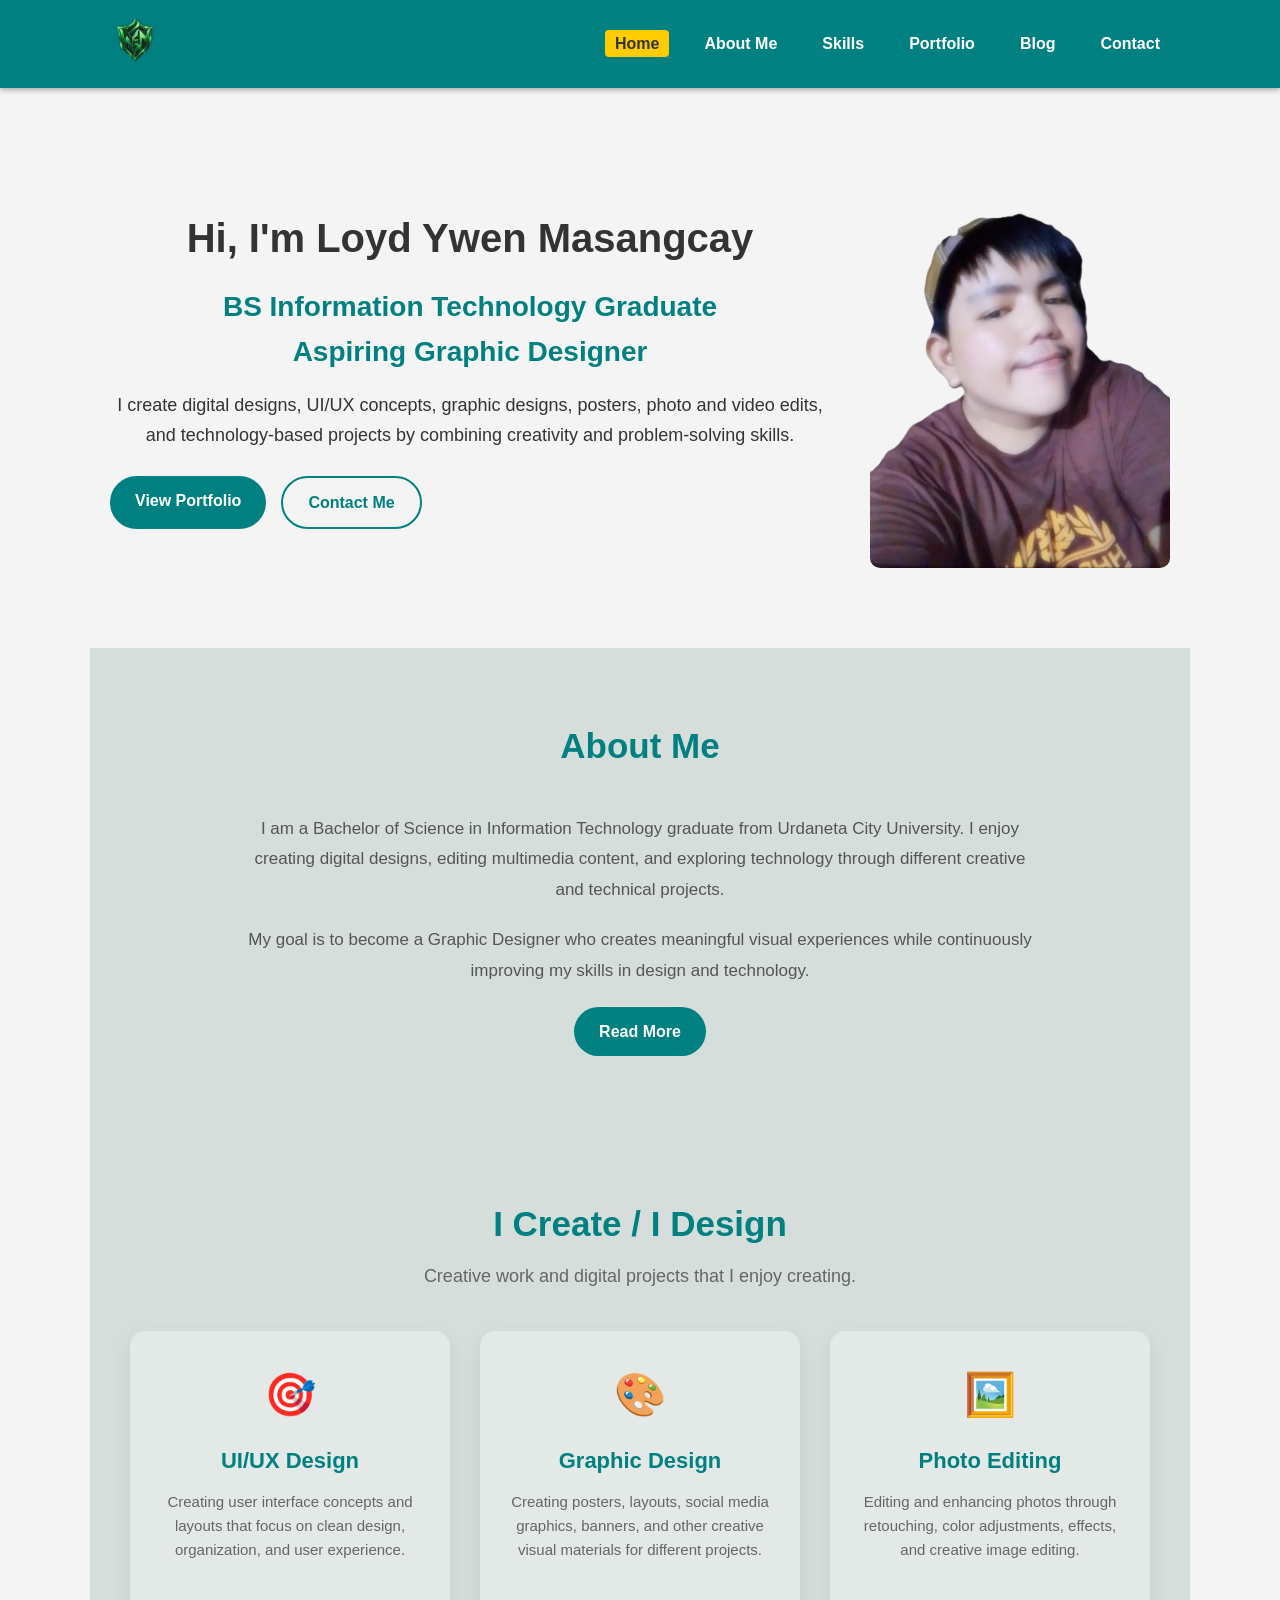
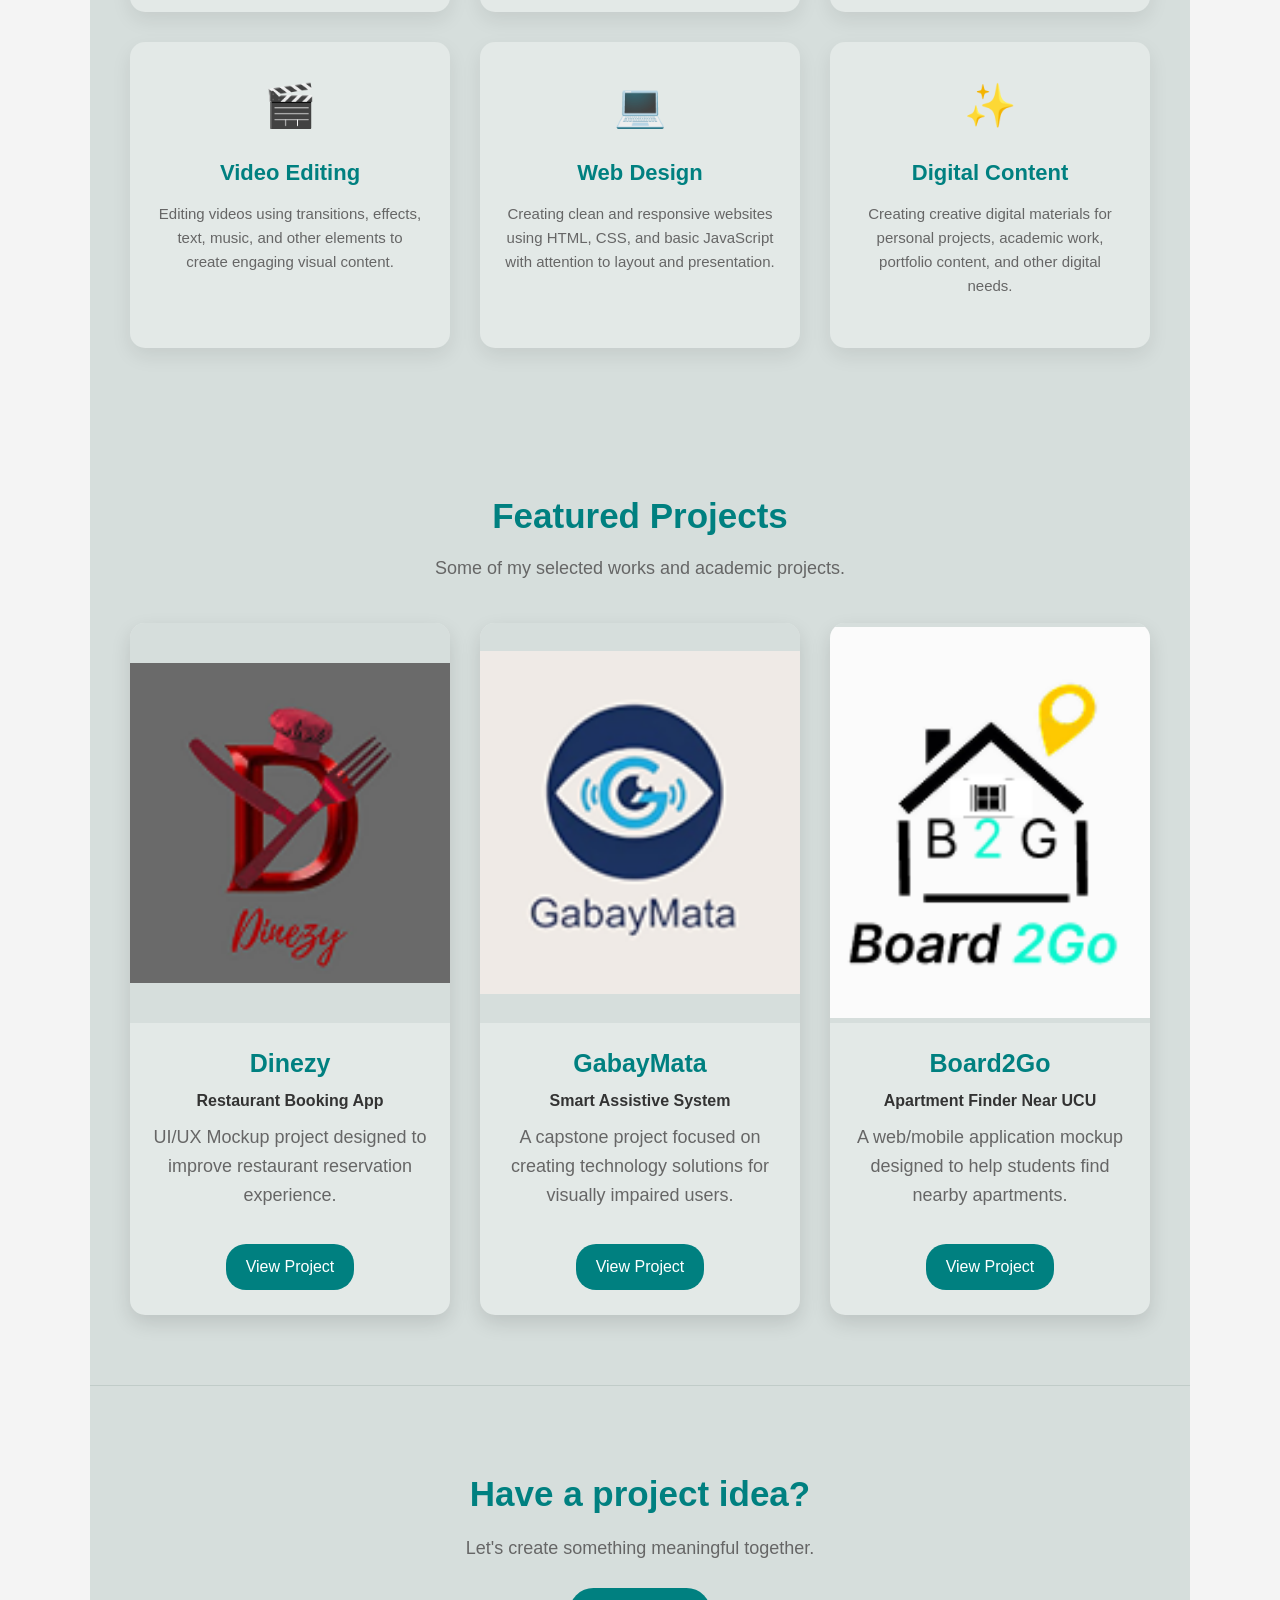
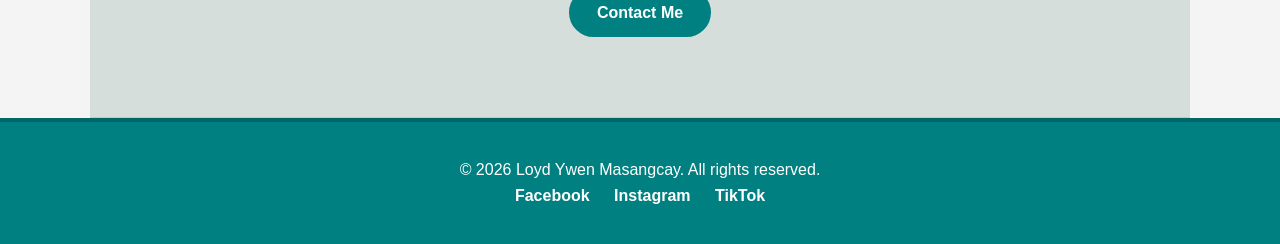
==== index.html @ 9b504eaa "Update index.html" ====
<!DOCTYPE html>
<html lang="en">

<head>
    <meta charset="UTF-8">
    <meta name="viewport" content="width=device-width, initial-scale=1.0">

    <title>Home - Loyd Ywen Masangcay</title>

    <link rel="stylesheet" href="style.css">
    <link rel="stylesheet" href="hero.css">
    <link rel="stylesheet" href="home.css">
</head>

<body>

<header>

    <div class="container">

        <div class="logo">
            <a href="index.html">
                <img src="logo.png" alt="Logo">
            </a>
        </div>

        <div class="menu-toggle" onclick="toggleMenu(this)">
            <span></span>
            <span></span>
            <span></span>
        </div>

        <nav>
            <ul>

                <li>
                    <a href="index.html" class="active">Home</a>
                </li>

                <li>
                    <a href="about.html">About Me</a>
                </li>

                <li>
                    <a href="skills.html">Skills</a>
                </li>

                <li>
                    <a href="portfolio.html">Portfolio</a>
                </li>

                <li>
                    <a href="blog.html">Blog</a>
                </li>

                <li>
                    <a href="contact.html">Contact</a>
                </li>

            </ul>
        </nav>

    </div>

</header>


<!-- HERO -->

<section class="hero">

    <div class="hero-container">

        <div class="hero-text">

            <h1>
                Hi, I'm Loyd Ywen Masangcay
            </h1>

            <h2>
                BS Information Technology Graduate
                <br>
                Aspiring Graphic Designer
            </h2>

            <p>
                I create digital designs, UI/UX concepts, graphic designs,
                posters, photo and video edits, and technology-based projects
                by combining creativity and problem-solving skills.
            </p>

            <div class="hero-buttons">

                <a href="portfolio.html" class="btn">
                    View Portfolio
                </a>

                <a href="contact.html" class="btn secondary">
                    Contact Me
                </a>

            </div>

        </div>


        <!-- HERO IMAGE SLIDESHOW -->

        <div class="hero-image">

            <img
                id="heroProfileImage"
                src="profile.jpg"
                alt="Loyd Ywen Masangcay">

        </div>

    </div>

</section>


<!-- ABOUT PREVIEW -->

<section class="about-preview">

    <div class="home-container">

        <div class="section-title">

            <h2>
                About Me
            </h2>

        </div>

        <div class="about-preview-content">

            <p>
                I am a Bachelor of Science in Information Technology
                graduate from Urdaneta City University. I enjoy creating
                digital designs, editing multimedia content, and exploring
                technology through different creative and technical projects.
            </p>

            <p>
                My goal is to become a Graphic Designer who creates meaningful
                visual experiences while continuously improving my skills in
                design and technology.
            </p>

            <a href="about.html" class="btn">
                Read More
            </a>

        </div>

    </div>

</section>


<!-- I CREATE / I DESIGN -->

<section class="create-design">

    <div class="home-container">

        <div class="section-title">

            <h2>
                I Create / I Design
            </h2>

            <p>
                Creative work and digital projects that I enjoy creating.
            </p>

        </div>


        <div class="create-grid">

            <div class="create-card">

                <div class="create-icon">
                    🎯
                </div>

                <h3>
                    UI/UX Design
                </h3>

                <p>
                    Creating user interface concepts and layouts
                    that focus on clean design, organization,
                    and user experience.
                </p>

            </div>


            <div class="create-card">

                <div class="create-icon">
                    🎨
                </div>

                <h3>
                    Graphic Design
                </h3>

                <p>
                    Creating posters, layouts, social media graphics,
                    banners, and other creative visual materials
                    for different projects.
                </p>

            </div>


            <div class="create-card">

                <div class="create-icon">
                    🖼️
                </div>

                <h3>
                    Photo Editing
                </h3>

                <p>
                    Editing and enhancing photos through
                    retouching, color adjustments, effects,
                    and creative image editing.
                </p>

            </div>


            <div class="create-card">

                <div class="create-icon">
                    🎬
                </div>

                <h3>
                    Video Editing
                </h3>

                <p>
                    Editing videos using transitions, effects,
                    text, music, and other elements to create
                    engaging visual content.
                </p>

            </div>


            <div class="create-card">

                <div class="create-icon">
                    💻
                </div>

                <h3>
                    Web Design
                </h3>

                <p>
                    Creating clean and responsive websites
                    using HTML, CSS, and basic JavaScript
                    with attention to layout and presentation.
                </p>

            </div>


            <div class="create-card">

                <div class="create-icon">
                    ✨
                </div>

                <h3>
                    Digital Content
                </h3>

                <p>
                    Creating creative digital materials for
                    personal projects, academic work, portfolio
                    content, and other digital needs.
                </p>

            </div>

        </div>

    </div>

</section>


<!-- FEATURED PROJECTS -->

<section class="featured-projects">

    <div class="home-container">

        <div class="section-title">

            <h2>
                Featured Projects
            </h2>

            <p>
                Some of my selected works and academic projects.
            </p>

        </div>


        <div class="project-grid">


            <!-- DINEZY -->

            <div class="project-card">

                <img
                    src="dinezy.png"
                    alt="Dinezy Project">

                <h3>
                    Dinezy
                </h3>

                <h4>
                    Restaurant Booking App
                </h4>

                <p>
                    UI/UX Mockup project designed to improve
                    restaurant reservation experience.
                </p>

                <a href="portfolio.html" class="project-btn">
                    View Project
                </a>

            </div>


            <!-- GABAYMATA -->

            <div class="project-card">

                <img
                    src="gabaymata.png"
                    alt="GabayMata Project">

                <h3>
                    GabayMata
                </h3>

                <h4>
                    Smart Assistive System
                </h4>

                <p>
                    A capstone project focused on creating
                    technology solutions for visually impaired users.
                </p>

                <a href="portfolio.html" class="project-btn">
                    View Project
                </a>

            </div>


            <!-- BOARD2GO -->

            <div class="project-card">

                <img
                    src="board2go.png"
                    alt="Board2Go Project">

                <h3>
                    Board2Go
                </h3>

                <h4>
                    Apartment Finder Near UCU
                </h4>

                <p>
                    A web/mobile application mockup designed
                    to help students find nearby apartments.
                </p>

                <a href="portfolio.html" class="project-btn">
                    View Project
                </a>

            </div>

        </div>

    </div>

</section>


<!-- CONTACT CTA -->

<section class="contact-cta">

    <div class="home-container">

        <h2>
            Have a project idea?
        </h2>

        <p>
            Let's create something meaningful together.
        </p>

        <a href="contact.html" class="btn">
            Contact Me
        </a>

    </div>

</section>


<!-- FOOTER -->

<footer>

    <div class="container footer-container">

        <p>
            &copy; 2026 Loyd Ywen Masangcay. All rights reserved.
        </p>

        <div class="social-links">

            <a
                href="https://www.facebook.com/LoydieeWen"
                target="_blank"
                rel="noopener noreferrer">
                Facebook
            </a>

            <a
                href="https://www.instagram.com/ywen_masangcay"
                target="_blank"
                rel="noopener noreferrer">
                Instagram
            </a>

            <a
                href="https://www.tiktok.com/@wehn_26"
                target="_blank"
                rel="noopener noreferrer">
                TikTok
            </a>

        </div>

    </div>

</footer>


<!-- MENU SCRIPT -->

<script>

function toggleMenu(menu) {

    const nav = document.querySelector("header nav");

    nav.classList.toggle("show");

    menu.classList.toggle("active");

}


document.querySelectorAll("nav ul li a").forEach(link => {

    link.addEventListener("click", () => {

        document
            .querySelector("header nav")
            .classList.remove("show");

        document
            .querySelector(".menu-toggle")
            .classList.remove("active");

    });

});

</script>


<!-- HERO SLIDESHOW -->

<script src="hero.js"></script>

</body>

</html>
---- style.css ----
/* =========================
   RESET DEFAULT STYLES
========================= */

* {
  margin:0;
  padding:0;
  box-sizing:border-box;
}


html {
  scroll-behavior:smooth;
}


body {

  font-family:Arial, sans-serif;

  line-height:1.6;

  color:#333;

  background:#f4f4f4;

}



/* =========================
   HEADER
========================= */


header {

  background-color:#008080;

  color:white;

  padding:15px 0;

  position:sticky;

  top:0;

  z-index:1000;

  box-shadow:0 2px 5px rgba(0,0,0,0.3);

}



header .container {


  display:flex;

  justify-content:space-between;

  align-items:center;

  max-width:1100px;

  margin:auto;

  padding:0 20px;


}



header .logo img {


  height:50px;

  width:auto;


}





/* =========================
   NAVIGATION
========================= */


header nav ul {


  display:flex;

  list-style:none;


}



header nav ul li {


  margin-left:25px;


}



header nav ul li a {


  color:white;

  text-decoration:none;

  font-weight:bold;

  padding:5px 10px;

  border-radius:4px;

  transition:.3s;


}



header nav ul li a:hover {


  background:#006666;


}




/* ACTIVE LINK */


header nav ul li a.active {


  background:#ffcc00;

  color:#333;


}







/* =========================
   HAMBURGER MENU
========================= */


.menu-toggle {


  display:none;

  cursor:pointer;


}



.menu-toggle span {


  display:block;

  width:30px;

  height:3px;

  background:white;

  margin:6px 0;

  transition:.3s;


}





.menu-toggle.active span:nth-child(1){

  transform:rotate(45deg) translate(6px,6px);

}



.menu-toggle.active span:nth-child(2){

  opacity:0;

}



.menu-toggle.active span:nth-child(3){

  transform:rotate(-45deg) translate(6px,-6px);

}







/* =========================
   SECTIONS
========================= */


section {


  padding:80px 20px;

  max-width:1100px;

  margin:auto;

  text-align:center;


}



section h2 {


  font-size:30px;

  margin-bottom:30px;


}



section p {


  font-size:18px;

  max-width:800px;

  margin:0 auto 20px;


}







/* =========================
   BUTTONS
========================= */


.btn {


  text-decoration:none;

  background:#008080;

  color:white;

  padding:12px 25px;

  border-radius:5px;

  font-weight:bold;

  transition:.3s;


}



.btn:hover {


  background:#006666;

  transform:translateY(-2px);


}







/* =========================
   FOOTER
========================= */


footer {


  background:#008080;

  color:white;

  padding:30px 0;

  text-align:center;


}



footer .social-links a {


  color:white;

  text-decoration:none;

  margin:0 10px;

  font-weight:bold;

  transition:.3s;


}



footer .social-links a:hover {


  color:#ffcc00;


}







/* =========================
   HEADER SCROLL EFFECT
========================= */


header.scrolled {


  padding:10px 0;

  background:#006666;


}







/* =========================
   ANIMATION
========================= */


@keyframes fadeInUp {


from{

opacity:0;

transform:translateY(20px);

}


to{

opacity:1;

transform:translateY(0);

}


}



section {


animation:fadeInUp .8s ease forwards;


}







/* =========================
   RESPONSIVE MOBILE
========================= */


@media screen and (max-width:768px){



header .container {


  flex-direction:row;

  justify-content:space-between;


}




.menu-toggle {


  display:block;


}




header nav {


  position:absolute;

  top:80px;

  left:0;

  width:100%;

  background:#008080;

  display:none;


}




header nav.show {


  display:block;


}





header nav ul {


  display:flex;

  flex-direction:column;

  width:100%;


}




header nav ul li {


  margin:0;

  border-bottom:1px solid rgba(255,255,255,.3);


}




header nav ul li a {


  display:block;

  padding:15px 20px;

  border-radius:0;


}




header nav ul li a.active {


  background:#ffcc00;

  color:#333;


}





section h2 {


  font-size:26px;


}



section p {


  font-size:16px;


}


}






/* SMALL PHONE */


@media screen and (max-width:480px){


header .logo img {


  height:40px;


}



section {


  padding:60px 15px;


}


}
---- hero.css ----
/* =========================
   HERO SECTION
========================= */

.hero {
    padding: 80px 20px;
    background-color: #f4f4f4;
}

.hero-container {
    display: flex;
    align-items: center;
    justify-content: space-between;
    max-width: 1100px;
    margin: 0 auto;
    gap: 40px;
}


/* =========================
   HERO TEXT
========================= */

.hero-text {
    flex: 1;
}

.hero-text h1 {
    font-size: 40px;
    margin-bottom: 15px;
}

.hero-text h2 {
    font-size: 28px;
    margin-bottom: 15px;
    color: #008080;
}

.hero-text p {
    font-size: 18px;
    margin-bottom: 20px;
    line-height: 1.7;
}


/* =========================
   HERO BUTTONS
========================= */

.hero-buttons {
    display: flex;
    gap: 15px;
    margin-top: 25px;
}

.hero-buttons .btn {
    display: inline-block;
}


/* =========================
   HERO IMAGE
========================= */

.hero-image {
    flex-shrink: 0;
    width: 300px;
    display: flex;
    justify-content: center;
    align-items: center;
}

.hero-image img {
    width: 300px;
    height: auto;
    display: block;
    border-radius: 10px;

    opacity: 1;

    transition:
        opacity 0.4s ease,
        transform 0.4s ease;
}


/* =========================
   IMAGE CHANGE EFFECT
========================= */

.hero-image img.changing {
    opacity: 0;
    transform: scale(0.96);
}


/* =========================
   RESPONSIVE
========================= */

@media screen and (max-width: 768px) {

    .hero {
        padding: 60px 20px;
    }

    .hero-container {
        flex-direction: column;
        text-align: center;
    }

    .hero-text h1 {
        font-size: 32px;
    }

    .hero-text h2 {
        font-size: 24px;
    }

    .hero-text p {
        font-size: 16px;
    }

    .hero-buttons {
        justify-content: center;
        flex-direction: column;
    }

    .hero-buttons .btn {
        text-align: center;
    }

    .hero-image {
        width: 200px;
        margin-top: 20px;
    }

    .hero-image img {
        width: 200px;
    }
}


/* =========================
   SMALL PHONE
========================= */

@media screen and (max-width: 480px) {

    .hero {
        padding: 50px 15px;
    }

    .hero-text h1 {
        font-size: 28px;
    }

    .hero-text h2 {
        font-size: 21px;
    }

    .hero-image {
        width: 180px;
    }

    .hero-image img {
        width: 180px;
    }

}
---- home.css ----
/* ========================= 
   HOME ADDITIONAL SECTIONS 
========================= */


.home-container{

    max-width:1100px;

    margin:auto;

    padding:0 20px;

}


/* =========================
   BUTTONS
========================= */

.hero-buttons{

    display:flex;

    gap:15px;

    margin-top:25px;

}


.btn{

    display:inline-block;

    background:#008080;

    color:white;

    padding:12px 25px;

    border-radius:30px;

    text-decoration:none;

    transition:.3s;

}


.btn:hover{

    background:#006666;

    transform:translateY(-2px);

}


.btn.secondary{

    background:transparent;

    color:#008080;

    border:2px solid #008080;

}


.btn.secondary:hover{

    background:#008080;

    color:white;

}


/* =========================
   SECTION TITLE
========================= */

.section-title{

    text-align:center;

    margin-bottom:40px;

}


.section-title h2{

    font-size:35px;

    color:#008080;

    margin-bottom:10px;

}


.section-title p{

    color:#666;

}


/* =========================
   ABOUT PREVIEW
========================= */

.about-preview{

    padding:70px 20px;

    background:#D6DEDC;

}


.about-preview-content{

    max-width:800px;

    margin:auto;

    text-align:center;

}


.about-preview-content p{

    font-size:17px;

    line-height:1.8;

    color:#555;

    margin-bottom:20px;

}


/* =========================
   I CREATE / I DESIGN
========================= */

.create-design{

    padding:70px 20px;

    background:#D6DEDC;

}


.create-grid{

    max-width:1100px;

    margin:auto;

    display:grid;

    grid-template-columns:repeat(3,1fr);

    gap:30px;

}


.create-card{

    background:#E3E9E7;

    padding:30px 25px;

    border-radius:15px;

    text-align:center;

    box-shadow:0 8px 20px rgba(0,0,0,.08);

    transition:.3s;

}


.create-card:hover{

    transform:translateY(-8px);

    box-shadow:0 15px 30px rgba(0,0,0,.12);

}


.create-icon{

    font-size:42px;

    margin-bottom:15px;

}


.create-card h3{

    color:#008080;

    font-size:22px;

    margin-bottom:12px;

}


.create-card p{

    color:#666;

    line-height:1.6;

    font-size:15px;

}


/* =========================
   FEATURED PROJECTS
========================= */

.featured-projects{

    padding:70px 20px;

    background:#D6DEDC;

}


.project-grid{

    display:grid;

    grid-template-columns:repeat(3,1fr);

    gap:30px;

}


/* =========================
   FEATURED PROJECT CARD
========================= */

.project-card{

    background:#E3E9E7;

    border-radius:15px;

    overflow:hidden;

    box-shadow:0 8px 20px rgba(0,0,0,.12);

    transition:.3s;

    text-align:center;

    padding-bottom:25px;

}


.project-card:hover{

    transform:translateY(-8px);

    box-shadow:0 15px 30px rgba(0,0,0,.15);

}


/* =========================
   FEATURED PROJECT IMAGE
   FULL IMAGE / NO CROPPING
========================= */

.project-card img{

    width:100%;

    height:auto;

    aspect-ratio:4 / 5;

    object-fit:contain;

    object-position:center;

    display:block;

    background:#D6DEDC;

}


/* =========================
   PROJECT TITLE
========================= */

.project-card h3{

    color:#008080;

    font-size:25px;

    margin:20px 0 5px;

}


.project-card h4{

    font-size:16px;

    color:#333;

    margin:0 0 10px;

}


.project-card p{

    padding:0 20px;

    color:#666;

    line-height:1.6;

}


/* =========================
   PROJECT BUTTON
========================= */

.project-btn{

    display:inline-block;

    margin-top:15px;

    padding:10px 20px;

    background:#008080;

    color:white;

    text-decoration:none;

    border-radius:20px;

    transition:.3s;

}


.project-btn:hover{

    background:#006666;

    transform:translateY(-2px);

}


/* =========================
   CONTACT CTA
========================= */

.contact-cta{

    padding:80px 20px;

    text-align:center;

    background:#D6DEDC;

    color:#333;

    border-top:1px solid #c1ccc9;

    border-bottom:1px solid #c1ccc9;

}


.contact-cta h2{

    font-size:35px;

    color:#008080;

    margin-bottom:12px;

}


.contact-cta p{

    font-size:18px;

    color:#666;

    margin-bottom:25px;

}


.contact-cta .btn{

    background:#008080;

    color:white;

    padding:12px 28px;

}


.contact-cta .btn:hover{

    background:#006666;

    transform:translateY(-3px);

}


/* =========================
   FOOTER
========================= */

footer{

    background:#008080;

    color:white;

    padding:35px 20px;

    text-align:center;

    border-top:4px solid #006666;

}


/* =========================
   MOBILE
========================= */

@media(max-width:900px){

    .create-grid{

        grid-template-columns:repeat(2,1fr);

    }


    .project-grid{

        grid-template-columns:repeat(2,1fr);

    }

}


@media(max-width:768px){

    .hero-buttons{

        justify-content:center;

        flex-direction:column;

    }


    .hero-buttons .btn{

        text-align:center;

    }


    .create-grid{

        grid-template-columns:1fr;

    }


    .project-grid{

        grid-template-columns:1fr;

    }


    .section-title h2{

        font-size:28px;

    }


    /* =========================
       FEATURED PROJECT IMAGE
       FULL IMAGE VISIBLE
    ========================= */

    .project-card img{

        width:100%;

        height:auto;

        aspect-ratio:4 / 5;

        object-fit:contain;

        object-position:center;

        display:block;

        background:#D6DEDC;

    }


    .project-card h3{

        font-size:23px;

    }


    /* =========================
       CONTACT CTA MOBILE
    ========================= */

    .contact-cta{

        padding:65px 20px;

    }


    .contact-cta h2{

        font-size:28px;

    }


    .contact-cta p{

        font-size:16px;

    }

}
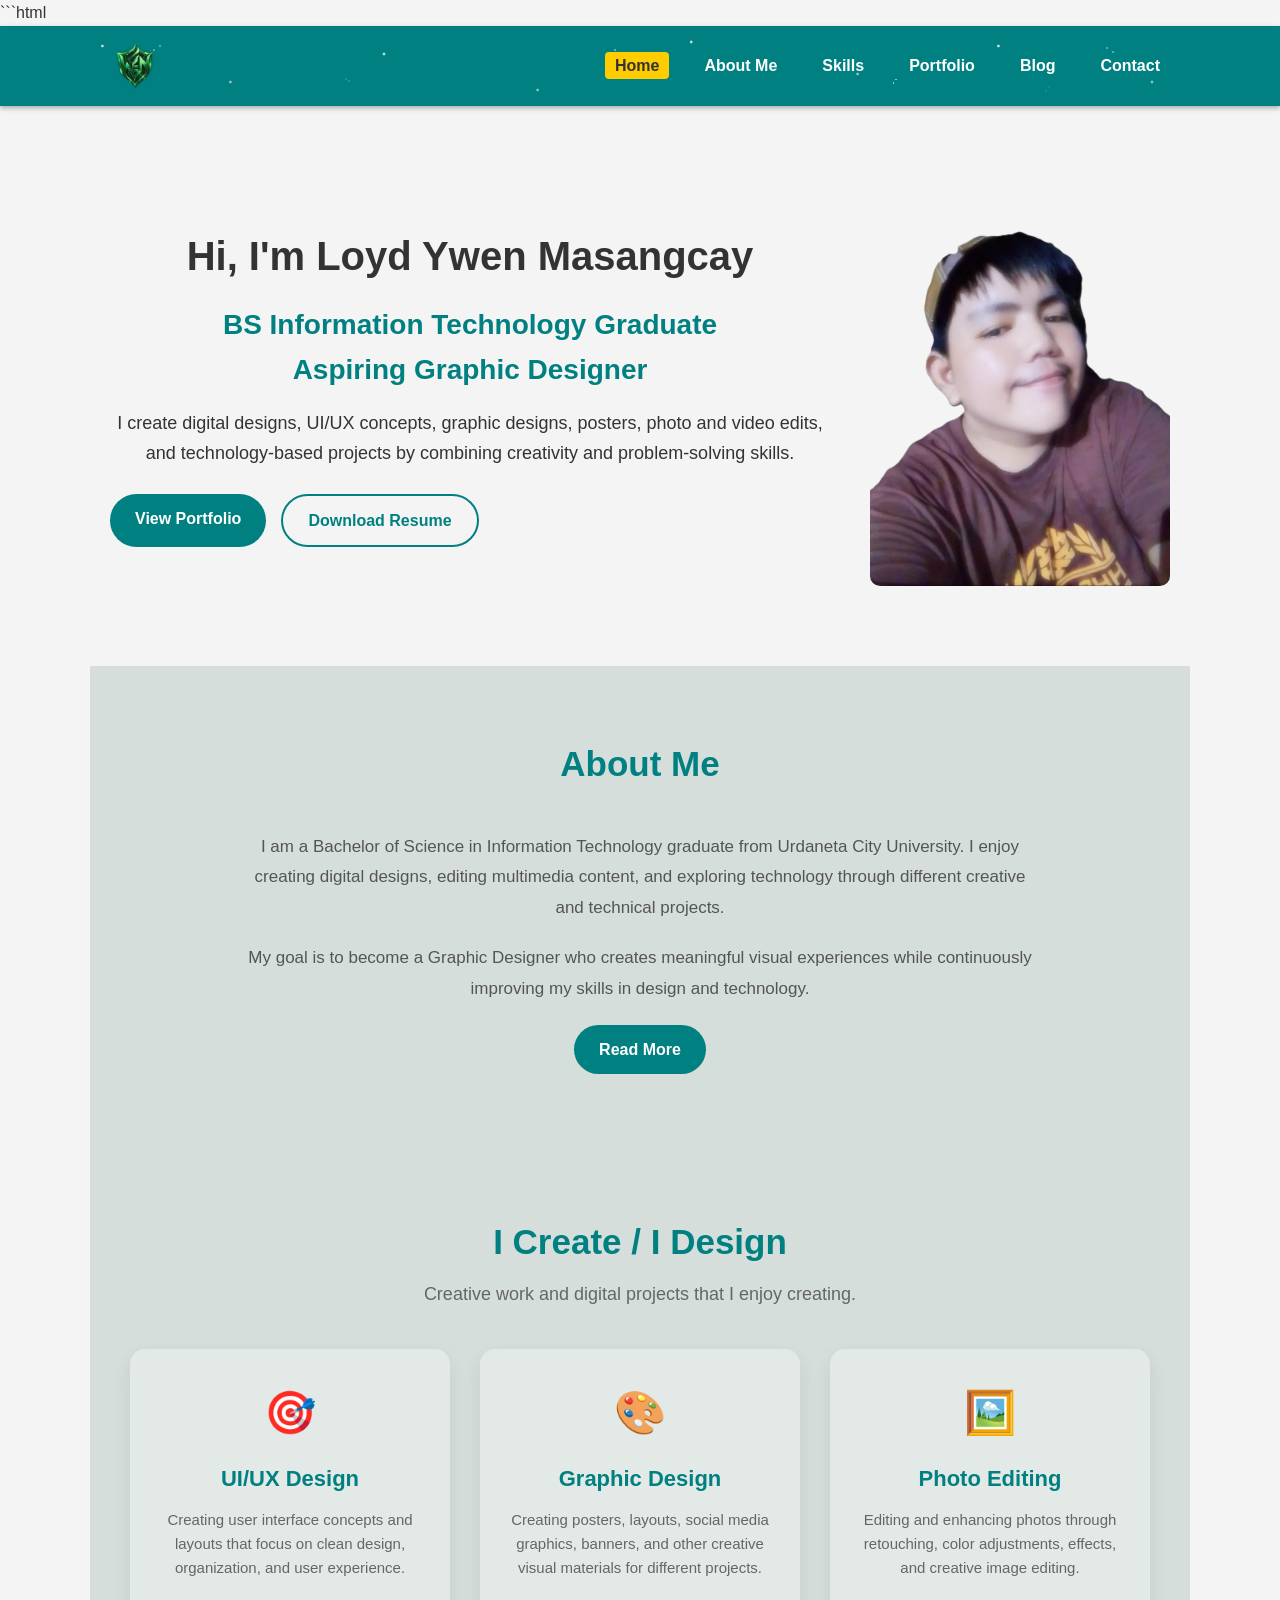
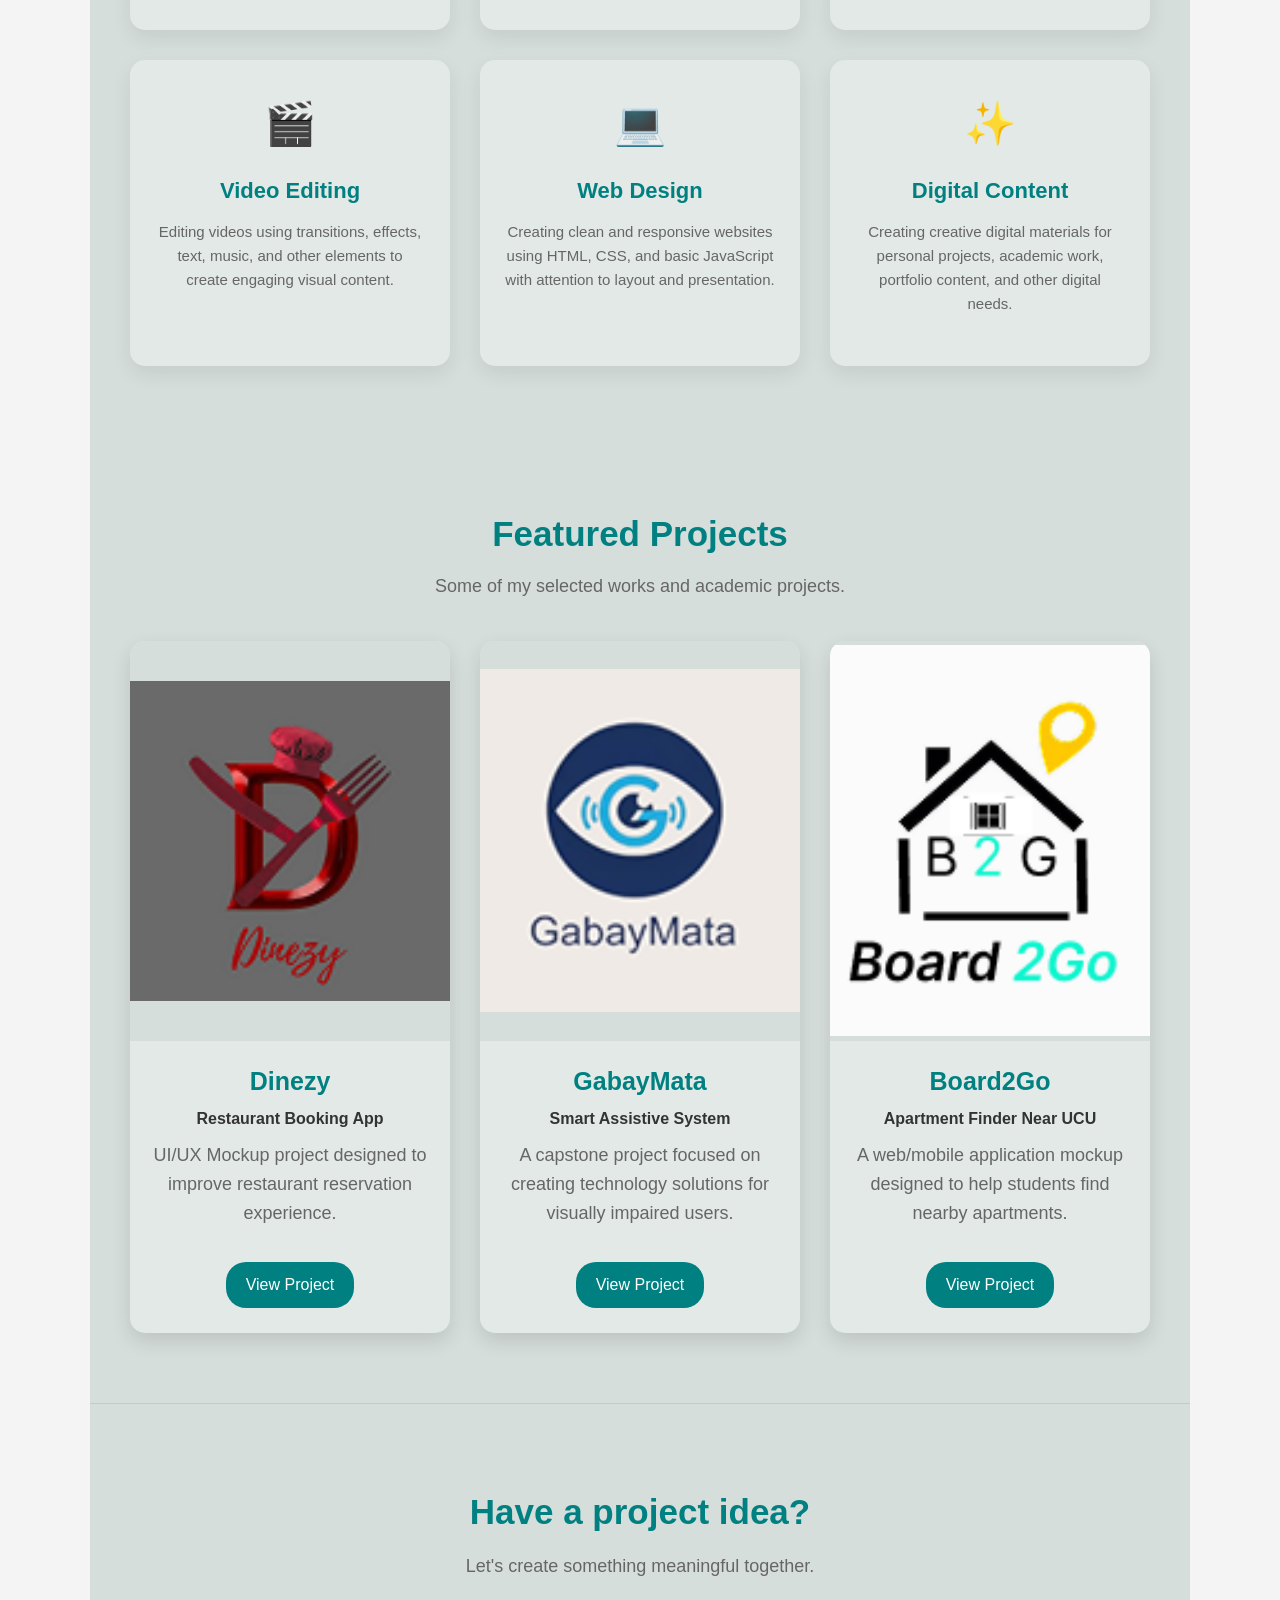
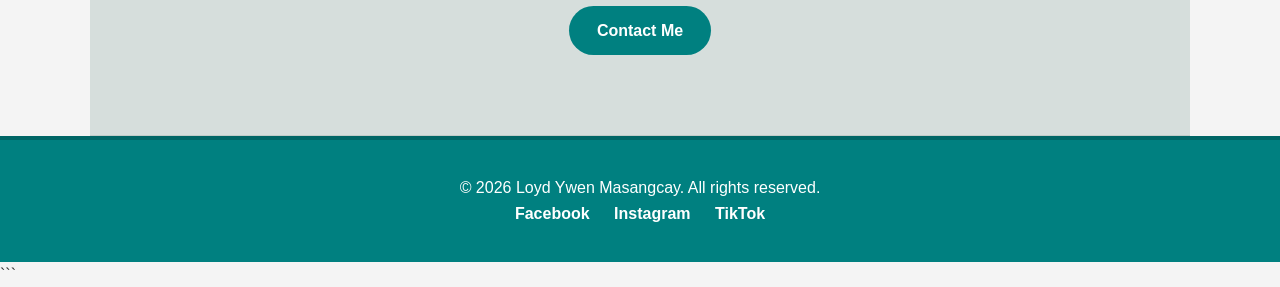
==== commit da382f41: "Update index.html" ====
--- a/index.html
+++ b/index.html
@@ -1,75 +1,164 @@
+```html
 <!DOCTYPE html>
 <html lang="en">
 
 <head>
+
     <meta charset="UTF-8">
-    <meta name="viewport" content="width=device-width, initial-scale=1.0">
+
+    <meta
+        name="viewport"
+        content="width=device-width, initial-scale=1.0"
+    >
 
     <title>Home - Loyd Ywen Masangcay</title>
 
     <link rel="stylesheet" href="style.css">
+
     <link rel="stylesheet" href="hero.css">
+
     <link rel="stylesheet" href="home.css">
+
 </head>
 
+
 <body>
 
+
+<!-- =====================================================
+     HEADER
+===================================================== -->
+
 <header>
 
     <div class="container">
 
+
+        <!-- LOGO -->
+
         <div class="logo">
+
             <a href="index.html">
-                <img src="logo.png" alt="Logo">
+
+                <img
+                    src="logo.png"
+                    alt="Loyd Ywen Masangcay Logo"
+                >
+
             </a>
-        </div>
-
-        <div class="menu-toggle" onclick="toggleMenu(this)">
+
+        </div>
+
+
+
+        <!-- =================================================
+             MOBILE MENU BUTTON
+        ================================================== -->
+
+        <button
+            class="menu-toggle"
+            id="menuToggle"
+            type="button"
+            aria-label="Open navigation menu"
+            aria-expanded="false"
+        >
+
             <span></span>
+
             <span></span>
+
             <span></span>
-        </div>
-
-        <nav>
+
+        </button>
+
+
+
+        <!-- =================================================
+             NAVIGATION
+        ================================================== -->
+
+        <nav id="mainNav">
+
             <ul>
 
                 <li>
-                    <a href="index.html" class="active">Home</a>
+
+                    <a
+                        href="index.html"
+                        class="active"
+                    >
+                        Home
+                    </a>
+
                 </li>
 
+
                 <li>
-                    <a href="about.html">About Me</a>
+
+                    <a href="about.html">
+                        About Me
+                    </a>
+
                 </li>
 
+
                 <li>
-                    <a href="skills.html">Skills</a>
+
+                    <a href="skills.html">
+                        Skills
+                    </a>
+
                 </li>
 
+
                 <li>
-                    <a href="portfolio.html">Portfolio</a>
+
+                    <a href="portfolio.html">
+                        Portfolio
+                    </a>
+
                 </li>
 
+
                 <li>
-                    <a href="blog.html">Blog</a>
+
+                    <a href="blog.html">
+                        Blog
+                    </a>
+
                 </li>
 
+
                 <li>
-                    <a href="contact.html">Contact</a>
+
+                    <a href="contact.html">
+                        Contact
+                    </a>
+
                 </li>
 
             </ul>
+
         </nav>
 
+
     </div>
 
 </header>
 
 
-<!-- HERO -->
+
+
+<!-- =====================================================
+     HERO SECTION
+===================================================== -->
 
 <section class="hero">
 
     <div class="hero-container">
+
+
+        <!-- HERO TEXT -->
 
         <div class="hero-text">
 
@@ -77,26 +166,44 @@
                 Hi, I'm Loyd Ywen Masangcay
             </h1>
 
+
             <h2>
+
                 BS Information Technology Graduate
+
                 <br>
+
                 Aspiring Graphic Designer
+
             </h2>
 
+
             <p>
-                I create digital designs, UI/UX concepts, graphic designs,
-                posters, photo and video edits, and technology-based projects
-                by combining creativity and problem-solving skills.
+
+                I create digital designs, UI/UX concepts,
+                graphic designs, posters, photo and video
+                edits, and technology-based projects by
+                combining creativity and problem-solving skills.
+
             </p>
 
+
             <div class="hero-buttons">
 
-                <a href="portfolio.html" class="btn">
+                <a
+                    href="portfolio.html"
+                    class="btn"
+                >
                     View Portfolio
                 </a>
 
-                <a href="contact.html" class="btn secondary">
-                    Contact Me
+
+                <a
+                    href="Loyd Ywen Resume.pdf"
+                    class="btn secondary"
+                    download
+                >
+                    Download Resume
                 </a>
 
             </div>
@@ -104,27 +211,37 @@
         </div>
 
 
-        <!-- HERO IMAGE SLIDESHOW -->
+
+        <!-- =================================================
+             HERO IMAGE SLIDESHOW
+        ================================================== -->
 
         <div class="hero-image">
 
             <img
                 id="heroProfileImage"
                 src="profile.jpg"
-                alt="Loyd Ywen Masangcay">
-
-        </div>
+                alt="Loyd Ywen Masangcay"
+            >
+
+        </div>
+
 
     </div>
 
 </section>
 
 
-<!-- ABOUT PREVIEW -->
+
+
+<!-- =====================================================
+     ABOUT PREVIEW
+===================================================== -->
 
 <section class="about-preview">
 
     <div class="home-container">
+
 
         <div class="section-title">
 
@@ -134,22 +251,35 @@
 
         </div>
 
+
         <div class="about-preview-content">
 
             <p>
-                I am a Bachelor of Science in Information Technology
-                graduate from Urdaneta City University. I enjoy creating
-                digital designs, editing multimedia content, and exploring
-                technology through different creative and technical projects.
+
+                I am a Bachelor of Science in Information
+                Technology graduate from Urdaneta City
+                University. I enjoy creating digital designs,
+                editing multimedia content, and exploring
+                technology through different creative and
+                technical projects.
+
             </p>
 
+
             <p>
-                My goal is to become a Graphic Designer who creates meaningful
-                visual experiences while continuously improving my skills in
-                design and technology.
+
+                My goal is to become a Graphic Designer who
+                creates meaningful visual experiences while
+                continuously improving my skills in design
+                and technology.
+
             </p>
 
-            <a href="about.html" class="btn">
+
+            <a
+                href="about.html"
+                class="btn"
+            >
                 Read More
             </a>
 
@@ -160,11 +290,16 @@
 </section>
 
 
-<!-- I CREATE / I DESIGN -->
+
+
+<!-- =====================================================
+     I CREATE / I DESIGN
+===================================================== -->
 
 <section class="create-design">
 
     <div class="home-container">
+
 
         <div class="section-title">
 
@@ -172,6 +307,7 @@
                 I Create / I Design
             </h2>
 
+
             <p>
                 Creative work and digital projects that I enjoy creating.
             </p>
@@ -179,7 +315,11 @@
         </div>
 
 
+
         <div class="create-grid">
+
+
+            <!-- UI / UX -->
 
             <div class="create-card">
 
@@ -187,18 +327,25 @@
                     🎯
                 </div>
 
+
                 <h3>
                     UI/UX Design
                 </h3>
 
+
                 <p>
-                    Creating user interface concepts and layouts
-                    that focus on clean design, organization,
-                    and user experience.
+
+                    Creating user interface concepts and
+                    layouts that focus on clean design,
+                    organization, and user experience.
+
                 </p>
 
             </div>
 
+
+
+            <!-- GRAPHIC DESIGN -->
 
             <div class="create-card">
 
@@ -206,18 +353,25 @@
                     🎨
                 </div>
 
+
                 <h3>
                     Graphic Design
                 </h3>
 
+
                 <p>
-                    Creating posters, layouts, social media graphics,
-                    banners, and other creative visual materials
-                    for different projects.
+
+                    Creating posters, layouts, social media
+                    graphics, banners, and other creative
+                    visual materials for different projects.
+
                 </p>
 
             </div>
 
+
+
+            <!-- PHOTO EDITING -->
 
             <div class="create-card">
 
@@ -225,18 +379,25 @@
                     🖼️
                 </div>
 
+
                 <h3>
                     Photo Editing
                 </h3>
 
+
                 <p>
+
                     Editing and enhancing photos through
                     retouching, color adjustments, effects,
                     and creative image editing.
+
                 </p>
 
             </div>
 
+
+
+            <!-- VIDEO EDITING -->
 
             <div class="create-card">
 
@@ -244,18 +405,25 @@
                     🎬
                 </div>
 
+
                 <h3>
                     Video Editing
                 </h3>
 
+
                 <p>
-                    Editing videos using transitions, effects,
-                    text, music, and other elements to create
-                    engaging visual content.
+
+                    Editing videos using transitions,
+                    effects, text, music, and other elements
+                    to create engaging visual content.
+
                 </p>
 
             </div>
 
+
+
+            <!-- WEB DESIGN -->
 
             <div class="create-card">
 
@@ -263,18 +431,25 @@
                     💻
                 </div>
 
+
                 <h3>
                     Web Design
                 </h3>
 
+
                 <p>
+
                     Creating clean and responsive websites
                     using HTML, CSS, and basic JavaScript
                     with attention to layout and presentation.
+
                 </p>
 
             </div>
 
+
+
+            <!-- DIGITAL CONTENT -->
 
             <div class="create-card">
 
@@ -282,18 +457,23 @@
                     ✨
                 </div>
 
+
                 <h3>
                     Digital Content
                 </h3>
 
+
                 <p>
+
                     Creating creative digital materials for
                     personal projects, academic work, portfolio
                     content, and other digital needs.
+
                 </p>
 
             </div>
 
+
         </div>
 
     </div>
@@ -301,11 +481,16 @@
 </section>
 
 
-<!-- FEATURED PROJECTS -->
+
+
+<!-- =====================================================
+     FEATURED PROJECTS
+===================================================== -->
 
 <section class="featured-projects">
 
     <div class="home-container">
+
 
         <div class="section-title">
 
@@ -313,6 +498,7 @@
                 Featured Projects
             </h2>
 
+
             <p>
                 Some of my selected works and academic projects.
             </p>
@@ -320,6 +506,7 @@
         </div>
 
 
+
         <div class="project-grid">
 
 
@@ -329,83 +516,116 @@
 
                 <img
                     src="dinezy.png"
-                    alt="Dinezy Project">
+                    alt="Dinezy Project"
+                >
+
 
                 <h3>
                     Dinezy
                 </h3>
 
+
                 <h4>
                     Restaurant Booking App
                 </h4>
 
+
                 <p>
+
                     UI/UX Mockup project designed to improve
                     restaurant reservation experience.
+
                 </p>
 
-                <a href="portfolio.html" class="project-btn">
+
+                <a
+                    href="portfolio.html"
+                    class="project-btn"
+                >
                     View Project
                 </a>
 
             </div>
 
 
+
             <!-- GABAYMATA -->
 
             <div class="project-card">
 
                 <img
                     src="gabaymata.png"
-                    alt="GabayMata Project">
+                    alt="GabayMata Project"
+                >
+
 
                 <h3>
                     GabayMata
                 </h3>
 
+
                 <h4>
                     Smart Assistive System
                 </h4>
 
+
                 <p>
+
                     A capstone project focused on creating
                     technology solutions for visually impaired users.
+
                 </p>
 
-                <a href="portfolio.html" class="project-btn">
+
+                <a
+                    href="portfolio.html"
+                    class="project-btn"
+                >
                     View Project
                 </a>
 
             </div>
 
 
+
             <!-- BOARD2GO -->
 
             <div class="project-card">
 
                 <img
                     src="board2go.png"
-                    alt="Board2Go Project">
+                    alt="Board2Go Project"
+                >
+
 
                 <h3>
                     Board2Go
                 </h3>
 
+
                 <h4>
                     Apartment Finder Near UCU
                 </h4>
 
+
                 <p>
+
                     A web/mobile application mockup designed
                     to help students find nearby apartments.
+
                 </p>
 
-                <a href="portfolio.html" class="project-btn">
+
+                <a
+                    href="portfolio.html"
+                    class="project-btn"
+                >
                     View Project
                 </a>
 
             </div>
 
+
         </div>
 
     </div>
@@ -413,107 +633,224 @@
 </section>
 
 
-<!-- CONTACT CTA -->
+
+
+<!-- =====================================================
+     CONTACT CTA
+===================================================== -->
 
 <section class="contact-cta">
 
     <div class="home-container">
+
 
         <h2>
             Have a project idea?
         </h2>
 
+
         <p>
             Let's create something meaningful together.
         </p>
 
-        <a href="contact.html" class="btn">
+
+        <a
+            href="contact.html"
+            class="btn"
+        >
             Contact Me
         </a>
 
+
     </div>
 
 </section>
 
 
-<!-- FOOTER -->
+
+
+<!-- =====================================================
+     FOOTER
+===================================================== -->
 
 <footer>
 
     <div class="container footer-container">
 
+
         <p>
-            &copy; 2026 Loyd Ywen Masangcay. All rights reserved.
+            &copy; 2026 Loyd Ywen Masangcay.
+            All rights reserved.
         </p>
 
+
         <div class="social-links">
+
 
             <a
                 href="https://www.facebook.com/LoydieeWen"
                 target="_blank"
-                rel="noopener noreferrer">
+                rel="noopener noreferrer"
+            >
                 Facebook
             </a>
+
 
             <a
                 href="https://www.instagram.com/ywen_masangcay"
                 target="_blank"
-                rel="noopener noreferrer">
+                rel="noopener noreferrer"
+            >
                 Instagram
             </a>
+
 
             <a
                 href="https://www.tiktok.com/@wehn_26"
                 target="_blank"
-                rel="noopener noreferrer">
+                rel="noopener noreferrer"
+            >
                 TikTok
             </a>
 
-        </div>
+
+        </div>
+
 
     </div>
 
 </footer>
 
 
-<!-- MENU SCRIPT -->
+
+
+<!-- =====================================================
+     MOBILE NAVIGATION JAVASCRIPT
+===================================================== -->
 
 <script>
 
-function toggleMenu(menu) {
-
-    const nav = document.querySelector("header nav");
-
-    nav.classList.toggle("show");
-
-    menu.classList.toggle("active");
-
-}
-
-
-document.querySelectorAll("nav ul li a").forEach(link => {
-
-    link.addEventListener("click", () => {
-
-        document
-            .querySelector("header nav")
-            .classList.remove("show");
-
-        document
-            .querySelector(".menu-toggle")
-            .classList.remove("active");
+document.addEventListener("DOMContentLoaded", function () {
+
+
+    const menuToggle =
+        document.getElementById("menuToggle");
+
+
+    const mainNav =
+        document.getElementById("mainNav");
+
+
+
+    /* =========================
+       OPEN / CLOSE MENU
+    ========================= */
+
+    menuToggle.addEventListener("click", function () {
+
+        const isOpen =
+            mainNav.classList.toggle("show");
+
+
+        menuToggle.classList.toggle(
+            "active",
+            isOpen
+        );
+
+
+        menuToggle.setAttribute(
+            "aria-expanded",
+            isOpen
+        );
+
+
+        menuToggle.setAttribute(
+            "aria-label",
+            isOpen
+                ? "Close navigation menu"
+                : "Open navigation menu"
+        );
 
     });
 
+
+
+    /* =========================
+       CLOSE MENU WHEN LINK
+       IS CLICKED
+    ========================= */
+
+    const navLinks =
+        mainNav.querySelectorAll("a");
+
+
+    navLinks.forEach(function (link) {
+
+        link.addEventListener("click", function () {
+
+            mainNav.classList.remove("show");
+
+            menuToggle.classList.remove("active");
+
+            menuToggle.setAttribute(
+                "aria-expanded",
+                "false"
+            );
+
+            menuToggle.setAttribute(
+                "aria-label",
+                "Open navigation menu"
+            );
+
+        });
+
+    });
+
+
+
+    /* =========================
+       CLOSE MENU WHEN
+       SCREEN BECOMES DESKTOP
+    ========================= */
+
+    window.addEventListener("resize", function () {
+
+        if (window.innerWidth > 768) {
+
+            mainNav.classList.remove("show");
+
+            menuToggle.classList.remove("active");
+
+            menuToggle.setAttribute(
+                "aria-expanded",
+                "false"
+            );
+
+            menuToggle.setAttribute(
+                "aria-label",
+                "Open navigation menu"
+            );
+
+        }
+
+    });
+
+
 });
 
 </script>
 
 
-<!-- HERO SLIDESHOW -->
+
+
+<!-- =====================================================
+     HERO SLIDESHOW
+===================================================== -->
 
 <script src="hero.js"></script>
 
+
 </body>
 
 </html>
+```
--- a/style.css
+++ b/style.css
@@ -3,618 +3,889 @@
 ========================= */
 
 * {
-  margin:0;
-  padding:0;
-  box-sizing:border-box;
+    margin: 0;
+    padding: 0;
+    box-sizing: border-box;
 }
 
 
 html {
-  scroll-behavior:smooth;
+    scroll-behavior: smooth;
 }
 
 
 body {
-
-  font-family:Arial, sans-serif;
-
-  line-height:1.6;
-
-  color:#333;
-
-  background:#f4f4f4;
-
-}
-
+    font-family: Arial, sans-serif;
+    line-height: 1.6;
+    color: #333;
+    background: #f4f4f4;
+}
 
 
 /* =========================
    HEADER
 ========================= */
 
-
 header {
 
-  background-color:#008080;
-
-  color:white;
-
-  padding:15px 0;
-
-  position:sticky;
-
-  top:0;
-
-  z-index:1000;
-
-  box-shadow:0 2px 5px rgba(0,0,0,0.3);
-
-}
-
-
+    background-color: #008080;
+
+    color: white;
+
+    padding: 15px 0;
+
+    position: sticky;
+
+    top: 0;
+
+    z-index: 1000;
+
+    box-shadow:
+        0 2px 5px rgba(0, 0, 0, 0.3);
+
+    overflow: visible;
+
+}
+
+
+/* =========================
+   SILVER STAR SKY
+========================= */
+
+header::before {
+
+    content: "";
+
+    position: absolute;
+
+    inset: 0;
+
+    pointer-events: none;
+
+    z-index: 0;
+
+    background-image:
+
+        radial-gradient(
+            circle at 8% 25%,
+            rgba(255,255,255,.9) 0 1px,
+            transparent 1.8px
+        ),
+
+        radial-gradient(
+            circle at 18% 70%,
+            rgba(220,225,225,.85) 0 1px,
+            transparent 1.8px
+        ),
+
+        radial-gradient(
+            circle at 30% 35%,
+            rgba(255,255,255,.95) 0 1px,
+            transparent 1.8px
+        ),
+
+        radial-gradient(
+            circle at 42% 80%,
+            rgba(220,225,225,.8) 0 1px,
+            transparent 1.8px
+        ),
+
+        radial-gradient(
+            circle at 54% 20%,
+            rgba(255,255,255,.95) 0 1px,
+            transparent 1.8px
+        ),
+
+        radial-gradient(
+            circle at 67% 60%,
+            rgba(220,225,225,.85) 0 1px,
+            transparent 1.8px
+        ),
+
+        radial-gradient(
+            circle at 78% 25%,
+            rgba(255,255,255,.95) 0 1px,
+            transparent 1.8px
+        ),
+
+        radial-gradient(
+            circle at 90% 70%,
+            rgba(220,225,225,.85) 0 1px,
+            transparent 1.8px
+        );
+
+    opacity: .75;
+
+    animation:
+        starSkyMove
+        12s
+        ease-in-out
+        infinite;
+
+}
+
+
+/* =========================
+   SILVER SPARKLE STARS
+========================= */
+
+header::after {
+
+    content: "";
+
+    position: absolute;
+
+    inset: 0;
+
+    pointer-events: none;
+
+    z-index: 1;
+
+    background:
+
+        /* STAR 1 */
+
+        linear-gradient(
+            90deg,
+            transparent 45%,
+            rgba(255,255,255,.9) 50%,
+            transparent 55%
+        ) 12% 25% / 18px 2px no-repeat,
+
+        linear-gradient(
+            0deg,
+            transparent 45%,
+            rgba(255,255,255,.9) 50%,
+            transparent 55%
+        ) 12% 25% / 2px 18px no-repeat,
+
+
+        /* STAR 2 */
+
+        linear-gradient(
+            90deg,
+            transparent 45%,
+            rgba(220,225,225,.85) 50%,
+            transparent 55%
+        ) 27% 70% / 14px 2px no-repeat,
+
+        linear-gradient(
+            0deg,
+            transparent 45%,
+            rgba(220,225,225,.85) 50%,
+            transparent 55%
+        ) 27% 70% / 2px 14px no-repeat,
+
+
+        /* STAR 3 */
+
+        linear-gradient(
+            90deg,
+            transparent 45%,
+            rgba(255,255,255,.95) 50%,
+            transparent 55%
+        ) 48% 30% / 20px 2px no-repeat,
+
+        linear-gradient(
+            0deg,
+            transparent 45%,
+            rgba(255,255,255,.95) 50%,
+            transparent 55%
+        ) 48% 30% / 2px 20px no-repeat,
+
+
+        /* STAR 4 */
+
+        linear-gradient(
+            90deg,
+            transparent 45%,
+            rgba(220,225,225,.9) 50%,
+            transparent 55%
+        ) 70% 72% / 15px 2px no-repeat,
+
+        linear-gradient(
+            0deg,
+            transparent 45%,
+            rgba(220,225,225,.9) 50%,
+            transparent 55%
+        ) 70% 72% / 2px 15px no-repeat,
+
+
+        /* STAR 5 */
+
+        linear-gradient(
+            90deg,
+            transparent 45%,
+            rgba(255,255,255,.95) 50%,
+            transparent 55%
+        ) 87% 28% / 18px 2px no-repeat,
+
+        linear-gradient(
+            0deg,
+            transparent 45%,
+            rgba(255,255,255,.95) 50%,
+            transparent 55%
+        ) 87% 28% / 2px 18px no-repeat,
+
+
+        /* STAR 6 */
+
+        linear-gradient(
+            90deg,
+            transparent 45%,
+            rgba(220,225,225,.85) 50%,
+            transparent 55%
+        ) 82% 82% / 12px 2px no-repeat,
+
+        linear-gradient(
+            0deg,
+            transparent 45%,
+            rgba(220,225,225,.85) 50%,
+            transparent 55%
+        ) 82% 82% / 2px 12px no-repeat;
+
+    opacity: .8;
+
+    animation:
+        starTwinkle
+        4s
+        ease-in-out
+        infinite alternate;
+
+}
+
+
+/* =========================
+   HEADER CONTAINER
+========================= */
 
 header .container {
 
-
-  display:flex;
-
-  justify-content:space-between;
-
-  align-items:center;
-
-  max-width:1100px;
-
-  margin:auto;
-
-  padding:0 20px;
-
-
-}
-
+    position: relative;
+
+    z-index: 10;
+
+    display: flex;
+
+    justify-content: space-between;
+
+    align-items: center;
+
+    max-width: 1100px;
+
+    margin: auto;
+
+    padding: 0 20px;
+
+}
+
+
+/* =========================
+   LOGO
+========================= */
+
+header .logo {
+
+    position: relative;
+
+    z-index: 20;
+
+}
 
 
 header .logo img {
 
-
-  height:50px;
-
-  width:auto;
-
-
-}
-
-
-
+    height: 50px;
+
+    width: auto;
+
+    display: block;
+
+}
 
 
 /* =========================
    NAVIGATION
 ========================= */
 
+header nav {
+
+    position: relative;
+
+    z-index: 20;
+
+}
+
 
 header nav ul {
 
-
-  display:flex;
-
-  list-style:none;
-
-
-}
-
+    display: flex;
+
+    list-style: none;
+
+}
 
 
 header nav ul li {
 
-
-  margin-left:25px;
-
-
-}
-
+    margin-left: 25px;
+
+}
 
 
 header nav ul li a {
 
-
-  color:white;
-
-  text-decoration:none;
-
-  font-weight:bold;
-
-  padding:5px 10px;
-
-  border-radius:4px;
-
-  transition:.3s;
-
-
-}
-
+    color: white;
+
+    text-decoration: none;
+
+    font-weight: bold;
+
+    padding: 5px 10px;
+
+    border-radius: 4px;
+
+    transition: .3s;
+
+}
 
 
 header nav ul li a:hover {
 
-
-  background:#006666;
-
-
-}
-
-
-
-
-/* ACTIVE LINK */
+    background: #006666;
+
+}
 
 
 header nav ul li a.active {
 
-
-  background:#ffcc00;
-
-  color:#333;
-
-
-}
-
-
-
-
-
-
-
-/* =========================
-   HAMBURGER MENU
-========================= */
-
+    background: #ffcc00;
+
+    color: #333;
+
+}
+
+
+/* =========================
+   MOBILE MENU BUTTON
+========================= */
 
 .menu-toggle {
 
-
-  display:none;
-
-  cursor:pointer;
-
-
-}
-
+    display: none;
+
+    width: 42px;
+
+    height: 42px;
+
+    padding: 6px;
+
+    margin: 0;
+
+    background: transparent;
+
+    border: none;
+
+    cursor: pointer;
+
+    position: relative;
+
+    z-index: 30;
+
+}
 
 
 .menu-toggle span {
 
-
-  display:block;
-
-  width:30px;
-
-  height:3px;
-
-  background:white;
-
-  margin:6px 0;
-
-  transition:.3s;
-
-
-}
-
-
-
-
-
-.menu-toggle.active span:nth-child(1){
-
-  transform:rotate(45deg) translate(6px,6px);
-
-}
-
-
-
-.menu-toggle.active span:nth-child(2){
-
-  opacity:0;
-
-}
-
-
-
-.menu-toggle.active span:nth-child(3){
-
-  transform:rotate(-45deg) translate(6px,-6px);
-
-}
-
-
-
-
-
+    display: block;
+
+    width: 30px;
+
+    height: 3px;
+
+    margin: 5px auto;
+
+    background: white;
+
+    border-radius: 3px;
+
+    transition:
+        transform .3s ease,
+        opacity .3s ease;
+
+}
+
+
+/* =========================
+   HAMBURGER → X
+========================= */
+
+.menu-toggle.active span:nth-child(1) {
+
+    transform:
+        translateY(8px)
+        rotate(45deg);
+
+}
+
+
+.menu-toggle.active span:nth-child(2) {
+
+    opacity: 0;
+
+}
+
+
+.menu-toggle.active span:nth-child(3) {
+
+    transform:
+        translateY(-8px)
+        rotate(-45deg);
+
+}
 
 
 /* =========================
    SECTIONS
 ========================= */
 
-
 section {
 
-
-  padding:80px 20px;
-
-  max-width:1100px;
-
-  margin:auto;
-
-  text-align:center;
-
-
-}
-
+    padding: 80px 20px;
+
+    max-width: 1100px;
+
+    margin: auto;
+
+    text-align: center;
+
+}
 
 
 section h2 {
 
-
-  font-size:30px;
-
-  margin-bottom:30px;
-
-
-}
-
+    font-size: 30px;
+
+    margin-bottom: 30px;
+
+}
 
 
 section p {
 
-
-  font-size:18px;
-
-  max-width:800px;
-
-  margin:0 auto 20px;
-
-
-}
-
-
-
-
-
+    font-size: 18px;
+
+    max-width: 800px;
+
+    margin: 0 auto 20px;
+
+}
 
 
 /* =========================
    BUTTONS
 ========================= */
 
-
 .btn {
 
-
-  text-decoration:none;
-
-  background:#008080;
-
-  color:white;
-
-  padding:12px 25px;
-
-  border-radius:5px;
-
-  font-weight:bold;
-
-  transition:.3s;
-
-
-}
-
+    text-decoration: none;
+
+    background: #008080;
+
+    color: white;
+
+    padding: 12px 25px;
+
+    border-radius: 5px;
+
+    font-weight: bold;
+
+    transition: .3s;
+
+}
 
 
 .btn:hover {
 
-
-  background:#006666;
-
-  transform:translateY(-2px);
-
-
-}
-
-
-
-
-
+    background: #006666;
+
+    transform: translateY(-2px);
+
+}
 
 
 /* =========================
    FOOTER
 ========================= */
 
-
 footer {
 
-
-  background:#008080;
-
-  color:white;
-
-  padding:30px 0;
-
-  text-align:center;
-
-
-}
-
+    background: #008080;
+
+    color: white;
+
+    padding: 30px 0;
+
+    text-align: center;
+
+}
 
 
 footer .social-links a {
 
-
-  color:white;
-
-  text-decoration:none;
-
-  margin:0 10px;
-
-  font-weight:bold;
-
-  transition:.3s;
-
-
-}
-
+    color: white;
+
+    text-decoration: none;
+
+    margin: 0 10px;
+
+    font-weight: bold;
+
+    transition: .3s;
+
+}
 
 
 footer .social-links a:hover {
 
-
-  color:#ffcc00;
-
-
-}
-
-
-
-
-
+    color: #ffcc00;
+
+}
 
 
 /* =========================
    HEADER SCROLL EFFECT
 ========================= */
 
-
 header.scrolled {
 
-
-  padding:10px 0;
-
-  background:#006666;
-
-
-}
-
-
-
-
-
-
-
-/* =========================
-   ANIMATION
-========================= */
-
+    padding: 10px 0;
+
+    background: #006666;
+
+}
+
+
+/* =========================
+   STAR ANIMATIONS
+========================= */
+
+@keyframes starSkyMove {
+
+    0% {
+
+        transform:
+            translateX(-4px);
+
+    }
+
+    50% {
+
+        transform:
+            translateX(4px);
+
+    }
+
+    100% {
+
+        transform:
+            translateX(-4px);
+
+    }
+
+}
+
+
+@keyframes starTwinkle {
+
+    0% {
+
+        opacity: .35;
+
+        transform:
+            scale(.92);
+
+    }
+
+    50% {
+
+        opacity: .85;
+
+    }
+
+    100% {
+
+        opacity: 1;
+
+        transform:
+            scale(1.05);
+
+    }
+
+}
+
+
+/* =========================
+   GENERAL ANIMATION
+========================= */
 
 @keyframes fadeInUp {
 
-
-from{
-
-opacity:0;
-
-transform:translateY(20px);
-
-}
-
-
-to{
-
-opacity:1;
-
-transform:translateY(0);
-
-}
-
-
-}
-
+    from {
+
+        opacity: 0;
+
+        transform:
+            translateY(20px);
+
+    }
+
+    to {
+
+        opacity: 1;
+
+        transform:
+            translateY(0);
+
+    }
+
+}
 
 
 section {
 
-
-animation:fadeInUp .8s ease forwards;
-
-
-}
-
-
-
-
-
-
-
-/* =========================
-   RESPONSIVE MOBILE
-========================= */
-
-
-@media screen and (max-width:768px){
-
-
-
-header .container {
-
-
-  flex-direction:row;
-
-  justify-content:space-between;
-
-
-}
-
-
-
-
-.menu-toggle {
-
-
-  display:block;
-
-
-}
-
-
-
-
-header nav {
-
-
-  position:absolute;
-
-  top:80px;
-
-  left:0;
-
-  width:100%;
-
-  background:#008080;
-
-  display:none;
-
-
-}
-
-
-
-
-header nav.show {
-
-
-  display:block;
-
-
-}
-
-
-
-
-
-header nav ul {
-
-
-  display:flex;
-
-  flex-direction:column;
-
-  width:100%;
-
-
-}
-
-
-
-
-header nav ul li {
-
-
-  margin:0;
-
-  border-bottom:1px solid rgba(255,255,255,.3);
-
-
-}
-
-
-
-
-header nav ul li a {
-
-
-  display:block;
-
-  padding:15px 20px;
-
-  border-radius:0;
-
-
-}
-
-
-
-
-header nav ul li a.active {
-
-
-  background:#ffcc00;
-
-  color:#333;
-
-
-}
-
-
-
-
-
-section h2 {
-
-
-  font-size:26px;
-
-
-}
-
-
-
-section p {
-
-
-  font-size:16px;
-
-
-}
-
-
-}
-
-
-
-
-
-
-/* SMALL PHONE */
-
-
-@media screen and (max-width:480px){
-
-
-header .logo img {
-
-
-  height:40px;
-
-
-}
-
-
-
-section {
-
-
-  padding:60px 15px;
-
-
-}
-
-
-}+    animation:
+        fadeInUp
+        .8s
+        ease
+        forwards;
+
+}
+
+
+/* =========================
+   MOBILE
+========================= */
+
+@media screen and (max-width: 768px) {
+
+
+    header {
+
+        padding: 12px 0;
+
+    }
+
+
+    header .container {
+
+        min-height: 50px;
+
+        padding: 0 15px;
+
+    }
+
+
+    header .logo img {
+
+        height: 40px;
+
+    }
+
+
+    /* SHOW HAMBURGER */
+
+    .menu-toggle {
+
+        display: block;
+
+    }
+
+
+    /* HIDE DESKTOP NAV */
+
+    header nav {
+
+        display: none;
+
+        position: absolute;
+
+        top: 100%;
+
+        left: 0;
+
+        width: 100%;
+
+        background: #008080;
+
+        box-shadow:
+            0 8px 15px rgba(0,0,0,.2);
+
+        z-index: 2000;
+
+    }
+
+
+    /* SHOW MOBILE NAV */
+
+    header nav.show {
+
+        display: block;
+
+    }
+
+
+    header nav ul {
+
+        display: flex;
+
+        flex-direction: column;
+
+        width: 100%;
+
+        padding: 0;
+
+        margin: 0;
+
+    }
+
+
+    header nav ul li {
+
+        width: 100%;
+
+        margin: 0;
+
+        border-bottom:
+            1px solid
+            rgba(255,255,255,.2);
+
+    }
+
+
+    header nav ul li:last-child {
+
+        border-bottom: none;
+
+    }
+
+
+    header nav ul li a {
+
+        display: block;
+
+        width: 100%;
+
+        padding: 15px 20px;
+
+        border-radius: 0;
+
+    }
+
+
+    header nav ul li a:hover {
+
+        background: #006666;
+
+    }
+
+
+    header nav ul li a.active {
+
+        background: #ffcc00;
+
+        color: #333;
+
+    }
+
+
+    /* STARS */
+
+    header::before {
+
+        opacity: .65;
+
+    }
+
+
+    header::after {
+
+        opacity: .7;
+
+    }
+
+
+    section h2 {
+
+        font-size: 26px;
+
+    }
+
+
+    section p {
+
+        font-size: 16px;
+
+    }
+
+}
+
+
+/* =========================
+   SMALL PHONE
+========================= */
+
+@media screen and (max-width: 480px) {
+
+
+    header .container {
+
+        padding: 0 12px;
+
+    }
+
+
+    header .logo img {
+
+        height: 38px;
+
+    }
+
+
+    .menu-toggle {
+
+        width: 40px;
+
+        height: 40px;
+
+    }
+
+
+    .menu-toggle span {
+
+        width: 28px;
+
+    }
+
+
+    section {
+
+        padding: 60px 15px;
+
+    }
+
+
+    header::before {
+
+        opacity: .55;
+
+    }
+
+
+    header::after {
+
+        opacity: .6;
+
+    }
+
+}
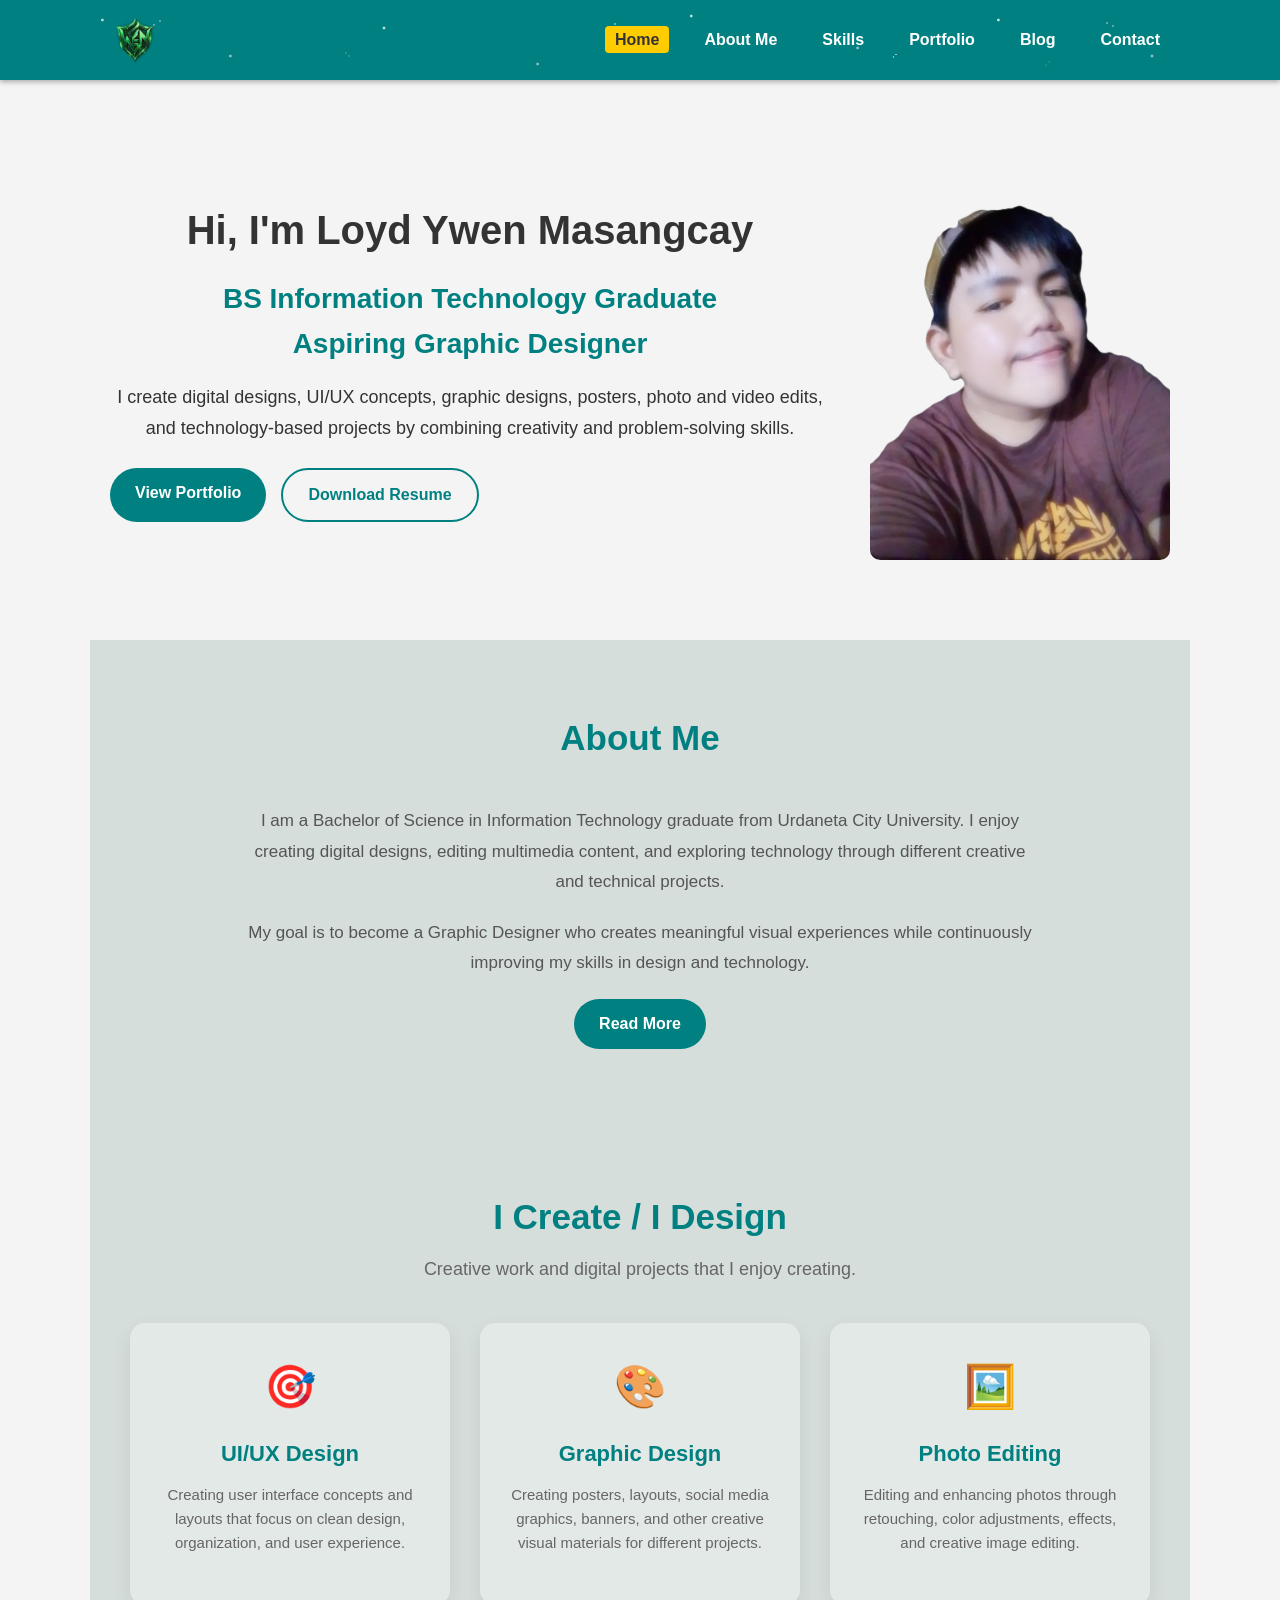
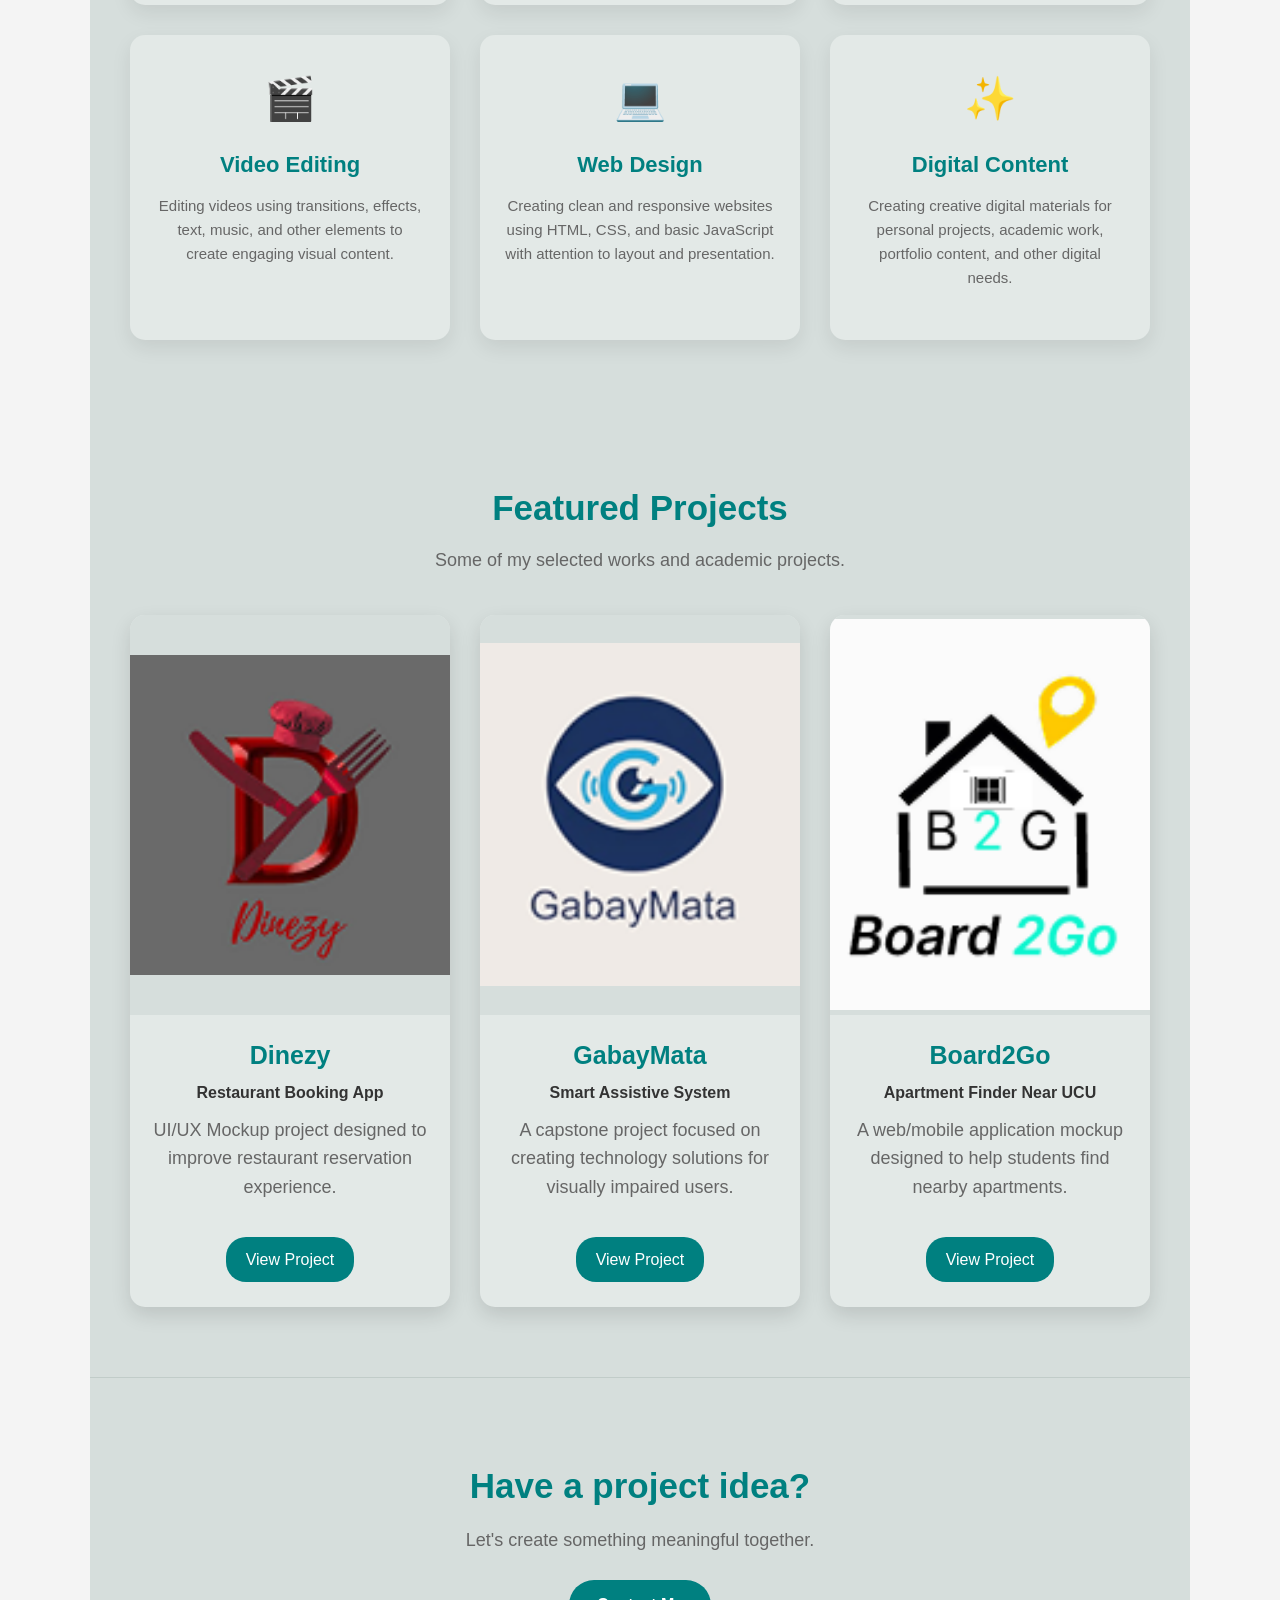
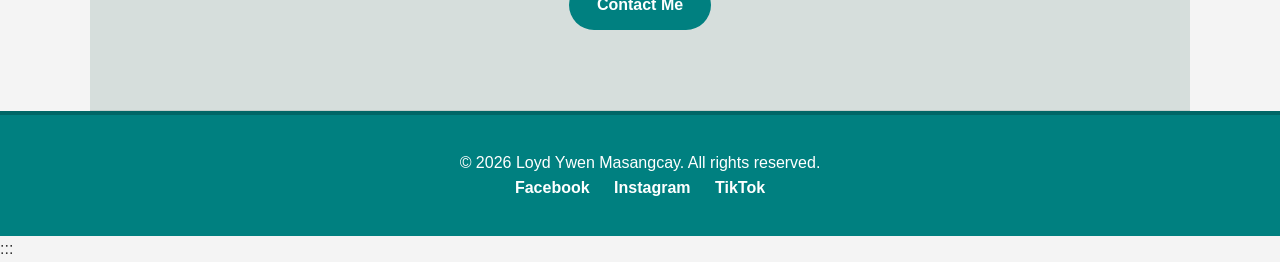
==== commit 8848c178: "Update index.html" ====
--- a/index.html
+++ b/index.html
@@ -1,164 +1,75 @@
-```html
 <!DOCTYPE html>
 <html lang="en">
 
 <head>
-
     <meta charset="UTF-8">
-
-    <meta
-        name="viewport"
-        content="width=device-width, initial-scale=1.0"
-    >
+    <meta name="viewport" content="width=device-width, initial-scale=1.0">
 
     <title>Home - Loyd Ywen Masangcay</title>
 
     <link rel="stylesheet" href="style.css">
-
     <link rel="stylesheet" href="hero.css">
-
     <link rel="stylesheet" href="home.css">
-
 </head>
 
-
 <body>
 
-
-<!-- =====================================================
-     HEADER
-===================================================== -->
-
 <header>
 
     <div class="container">
 
-
-        <!-- LOGO -->
-
         <div class="logo">
-
             <a href="index.html">
-
-                <img
-                    src="logo.png"
-                    alt="Loyd Ywen Masangcay Logo"
-                >
-
+                <img src="logo.png" alt="Logo">
             </a>
-
-        </div>
-
-
-
-        <!-- =================================================
-             MOBILE MENU BUTTON
-        ================================================== -->
-
-        <button
-            class="menu-toggle"
-            id="menuToggle"
-            type="button"
-            aria-label="Open navigation menu"
-            aria-expanded="false"
-        >
-
+        </div>
+
+        <div class="menu-toggle" onclick="toggleMenu(this)">
             <span></span>
-
             <span></span>
-
             <span></span>
-
-        </button>
-
-
-
-        <!-- =================================================
-             NAVIGATION
-        ================================================== -->
-
-        <nav id="mainNav">
-
+        </div>
+
+        <nav>
             <ul>
 
                 <li>
-
-                    <a
-                        href="index.html"
-                        class="active"
-                    >
-                        Home
-                    </a>
-
+                    <a href="index.html" class="active">Home</a>
                 </li>
 
-
                 <li>
-
-                    <a href="about.html">
-                        About Me
-                    </a>
-
+                    <a href="about.html">About Me</a>
                 </li>
 
-
                 <li>
-
-                    <a href="skills.html">
-                        Skills
-                    </a>
-
+                    <a href="skills.html">Skills</a>
                 </li>
 
-
                 <li>
-
-                    <a href="portfolio.html">
-                        Portfolio
-                    </a>
-
+                    <a href="portfolio.html">Portfolio</a>
                 </li>
 
-
                 <li>
-
-                    <a href="blog.html">
-                        Blog
-                    </a>
-
+                    <a href="blog.html">Blog</a>
                 </li>
 
-
                 <li>
-
-                    <a href="contact.html">
-                        Contact
-                    </a>
-
+                    <a href="contact.html">Contact</a>
                 </li>
 
             </ul>
-
         </nav>
 
-
     </div>
 
 </header>
 
 
-
-
-<!-- =====================================================
-     HERO SECTION
-===================================================== -->
+<!-- HERO -->
 
 <section class="hero">
 
     <div class="hero-container">
-
-
-        <!-- HERO TEXT -->
 
         <div class="hero-text">
 
@@ -166,43 +77,25 @@
                 Hi, I'm Loyd Ywen Masangcay
             </h1>
 
-
             <h2>
-
                 BS Information Technology Graduate
-
                 <br>
-
                 Aspiring Graphic Designer
-
             </h2>
 
-
             <p>
-
-                I create digital designs, UI/UX concepts,
-                graphic designs, posters, photo and video
-                edits, and technology-based projects by
-                combining creativity and problem-solving skills.
-
+                I create digital designs, UI/UX concepts, graphic designs,
+                posters, photo and video edits, and technology-based projects
+                by combining creativity and problem-solving skills.
             </p>
 
-
             <div class="hero-buttons">
 
-                <a
-                    href="portfolio.html"
-                    class="btn"
-                >
+                <a href="portfolio.html" class="btn">
                     View Portfolio
                 </a>
 
-
-                <a
-                    href="Loyd Ywen Resume.pdf"
-                    class="btn secondary"
-                    download
-                >
+                <a href="Loyd Ywen Resume.pdf" class="btn secondary" download>
                     Download Resume
                 </a>
 
@@ -211,37 +104,27 @@
         </div>
 
 
-
-        <!-- =================================================
-             HERO IMAGE SLIDESHOW
-        ================================================== -->
+        <!-- HERO IMAGE SLIDESHOW -->
 
         <div class="hero-image">
 
             <img
                 id="heroProfileImage"
                 src="profile.jpg"
-                alt="Loyd Ywen Masangcay"
-            >
-
-        </div>
-
+                alt="Loyd Ywen Masangcay">
+
+        </div>
 
     </div>
 
 </section>
 
 
-
-
-<!-- =====================================================
-     ABOUT PREVIEW
-===================================================== -->
+<!-- ABOUT PREVIEW -->
 
 <section class="about-preview">
 
     <div class="home-container">
-
 
         <div class="section-title">
 
@@ -251,35 +134,22 @@
 
         </div>
 
-
         <div class="about-preview-content">
 
             <p>
-
-                I am a Bachelor of Science in Information
-                Technology graduate from Urdaneta City
-                University. I enjoy creating digital designs,
-                editing multimedia content, and exploring
-                technology through different creative and
-                technical projects.
-
+                I am a Bachelor of Science in Information Technology
+                graduate from Urdaneta City University. I enjoy creating
+                digital designs, editing multimedia content, and exploring
+                technology through different creative and technical projects.
             </p>
 
-
             <p>
-
-                My goal is to become a Graphic Designer who
-                creates meaningful visual experiences while
-                continuously improving my skills in design
-                and technology.
-
+                My goal is to become a Graphic Designer who creates meaningful
+                visual experiences while continuously improving my skills in
+                design and technology.
             </p>
 
-
-            <a
-                href="about.html"
-                class="btn"
-            >
+            <a href="about.html" class="btn">
                 Read More
             </a>
 
@@ -290,16 +160,11 @@
 </section>
 
 
-
-
-<!-- =====================================================
-     I CREATE / I DESIGN
-===================================================== -->
+<!-- I CREATE / I DESIGN -->
 
 <section class="create-design">
 
     <div class="home-container">
-
 
         <div class="section-title">
 
@@ -307,7 +172,6 @@
                 I Create / I Design
             </h2>
 
-
             <p>
                 Creative work and digital projects that I enjoy creating.
             </p>
@@ -315,11 +179,7 @@
         </div>
 
 
-
         <div class="create-grid">
-
-
-            <!-- UI / UX -->
 
             <div class="create-card">
 
@@ -327,25 +187,18 @@
                     🎯
                 </div>
 
-
                 <h3>
                     UI/UX Design
                 </h3>
 
-
-                <p>
-
-                    Creating user interface concepts and
-                    layouts that focus on clean design,
-                    organization, and user experience.
-
-                </p>
-
-            </div>
-
-
-
-            <!-- GRAPHIC DESIGN -->
+                <p>
+                    Creating user interface concepts and layouts
+                    that focus on clean design, organization,
+                    and user experience.
+                </p>
+
+            </div>
+
 
             <div class="create-card">
 
@@ -353,25 +206,18 @@
                     🎨
                 </div>
 
-
                 <h3>
                     Graphic Design
                 </h3>
 
-
-                <p>
-
-                    Creating posters, layouts, social media
-                    graphics, banners, and other creative
-                    visual materials for different projects.
-
-                </p>
-
-            </div>
-
-
-
-            <!-- PHOTO EDITING -->
+                <p>
+                    Creating posters, layouts, social media graphics,
+                    banners, and other creative visual materials
+                    for different projects.
+                </p>
+
+            </div>
+
 
             <div class="create-card">
 
@@ -379,25 +225,18 @@
                     🖼️
                 </div>
 
-
                 <h3>
                     Photo Editing
                 </h3>
 
-
-                <p>
-
+                <p>
                     Editing and enhancing photos through
                     retouching, color adjustments, effects,
                     and creative image editing.
-
-                </p>
-
-            </div>
-
-
-
-            <!-- VIDEO EDITING -->
+                </p>
+
+            </div>
+
 
             <div class="create-card">
 
@@ -405,25 +244,18 @@
                     🎬
                 </div>
 
-
                 <h3>
                     Video Editing
                 </h3>
 
-
-                <p>
-
-                    Editing videos using transitions,
-                    effects, text, music, and other elements
-                    to create engaging visual content.
-
-                </p>
-
-            </div>
-
-
-
-            <!-- WEB DESIGN -->
+                <p>
+                    Editing videos using transitions, effects,
+                    text, music, and other elements to create
+                    engaging visual content.
+                </p>
+
+            </div>
+
 
             <div class="create-card">
 
@@ -431,25 +263,18 @@
                     💻
                 </div>
 
-
                 <h3>
                     Web Design
                 </h3>
 
-
-                <p>
-
+                <p>
                     Creating clean and responsive websites
                     using HTML, CSS, and basic JavaScript
                     with attention to layout and presentation.
-
-                </p>
-
-            </div>
-
-
-
-            <!-- DIGITAL CONTENT -->
+                </p>
+
+            </div>
+
 
             <div class="create-card">
 
@@ -457,22 +282,17 @@
                     ✨
                 </div>
 
-
                 <h3>
                     Digital Content
                 </h3>
 
-
-                <p>
-
+                <p>
                     Creating creative digital materials for
                     personal projects, academic work, portfolio
                     content, and other digital needs.
-
-                </p>
-
-            </div>
-
+                </p>
+
+            </div>
 
         </div>
 
@@ -481,16 +301,11 @@
 </section>
 
 
-
-
-<!-- =====================================================
-     FEATURED PROJECTS
-===================================================== -->
+<!-- FEATURED PROJECTS -->
 
 <section class="featured-projects">
 
     <div class="home-container">
-
 
         <div class="section-title">
 
@@ -498,7 +313,6 @@
                 Featured Projects
             </h2>
 
-
             <p>
                 Some of my selected works and academic projects.
             </p>
@@ -506,7 +320,6 @@
         </div>
 
 
-
         <div class="project-grid">
 
 
@@ -516,116 +329,83 @@
 
                 <img
                     src="dinezy.png"
-                    alt="Dinezy Project"
-                >
-
+                    alt="Dinezy Project">
 
                 <h3>
                     Dinezy
                 </h3>
-
 
                 <h4>
                     Restaurant Booking App
                 </h4>
 
-
-                <p>
-
+                <p>
                     UI/UX Mockup project designed to improve
                     restaurant reservation experience.
-
-                </p>
-
-
-                <a
-                    href="portfolio.html"
-                    class="project-btn"
-                >
+                </p>
+
+                <a href="portfolio.html" class="project-btn">
                     View Project
                 </a>
 
             </div>
 
 
-
             <!-- GABAYMATA -->
 
             <div class="project-card">
 
                 <img
                     src="gabaymata.png"
-                    alt="GabayMata Project"
-                >
-
+                    alt="GabayMata Project">
 
                 <h3>
                     GabayMata
                 </h3>
-
 
                 <h4>
                     Smart Assistive System
                 </h4>
 
-
-                <p>
-
+                <p>
                     A capstone project focused on creating
                     technology solutions for visually impaired users.
-
-                </p>
-
-
-                <a
-                    href="portfolio.html"
-                    class="project-btn"
-                >
+                </p>
+
+                <a href="portfolio.html" class="project-btn">
                     View Project
                 </a>
 
             </div>
 
 
-
             <!-- BOARD2GO -->
 
             <div class="project-card">
 
                 <img
                     src="board2go.png"
-                    alt="Board2Go Project"
-                >
-
+                    alt="Board2Go Project">
 
                 <h3>
                     Board2Go
                 </h3>
-
 
                 <h4>
                     Apartment Finder Near UCU
                 </h4>
 
-
-                <p>
-
+                <p>
                     A web/mobile application mockup designed
                     to help students find nearby apartments.
-
-                </p>
-
-
-                <a
-                    href="portfolio.html"
-                    class="project-btn"
-                >
+                </p>
+
+                <a href="portfolio.html" class="project-btn">
                     View Project
                 </a>
 
             </div>
 
-
         </div>
 
     </div>
@@ -633,224 +413,108 @@
 </section>
 
 
-
-
-<!-- =====================================================
-     CONTACT CTA
-===================================================== -->
+<!-- CONTACT CTA -->
 
 <section class="contact-cta">
 
     <div class="home-container">
-
 
         <h2>
             Have a project idea?
         </h2>
 
-
         <p>
             Let's create something meaningful together.
         </p>
 
-
-        <a
-            href="contact.html"
-            class="btn"
-        >
+        <a href="contact.html" class="btn">
             Contact Me
         </a>
 
-
     </div>
 
 </section>
 
 
-
-
-<!-- =====================================================
-     FOOTER
-===================================================== -->
+<!-- FOOTER -->
 
 <footer>
 
     <div class="container footer-container">
 
-
         <p>
-            &copy; 2026 Loyd Ywen Masangcay.
-            All rights reserved.
+            &copy; 2026 Loyd Ywen Masangcay. All rights reserved.
         </p>
 
-
         <div class="social-links">
-
 
             <a
                 href="https://www.facebook.com/LoydieeWen"
                 target="_blank"
-                rel="noopener noreferrer"
-            >
+                rel="noopener noreferrer">
                 Facebook
             </a>
-
 
             <a
                 href="https://www.instagram.com/ywen_masangcay"
                 target="_blank"
-                rel="noopener noreferrer"
-            >
+                rel="noopener noreferrer">
                 Instagram
             </a>
-
 
             <a
                 href="https://www.tiktok.com/@wehn_26"
                 target="_blank"
-                rel="noopener noreferrer"
-            >
+                rel="noopener noreferrer">
                 TikTok
             </a>
 
-
-        </div>
-
+        </div>
 
     </div>
 
 </footer>
 
 
-
-
-<!-- =====================================================
-     MOBILE NAVIGATION JAVASCRIPT
-===================================================== -->
+<!-- MENU SCRIPT -->
 
 <script>
 
-document.addEventListener("DOMContentLoaded", function () {
-
-
-    const menuToggle =
-        document.getElementById("menuToggle");
-
-
-    const mainNav =
-        document.getElementById("mainNav");
-
-
-
-    /* =========================
-       OPEN / CLOSE MENU
-    ========================= */
-
-    menuToggle.addEventListener("click", function () {
-
-        const isOpen =
-            mainNav.classList.toggle("show");
-
-
-        menuToggle.classList.toggle(
-            "active",
-            isOpen
-        );
-
-
-        menuToggle.setAttribute(
-            "aria-expanded",
-            isOpen
-        );
-
-
-        menuToggle.setAttribute(
-            "aria-label",
-            isOpen
-                ? "Close navigation menu"
-                : "Open navigation menu"
-        );
+function toggleMenu(menu) {
+
+    const nav = document.querySelector("header nav");
+
+    nav.classList.toggle("show");
+
+    menu.classList.toggle("active");
+
+}
+
+
+document.querySelectorAll("nav ul li a").forEach(link => {
+
+    link.addEventListener("click", () => {
+
+        document
+            .querySelector("header nav")
+            .classList.remove("show");
+
+        document
+            .querySelector(".menu-toggle")
+            .classList.remove("active");
 
     });
 
-
-
-    /* =========================
-       CLOSE MENU WHEN LINK
-       IS CLICKED
-    ========================= */
-
-    const navLinks =
-        mainNav.querySelectorAll("a");
-
-
-    navLinks.forEach(function (link) {
-
-        link.addEventListener("click", function () {
-
-            mainNav.classList.remove("show");
-
-            menuToggle.classList.remove("active");
-
-            menuToggle.setAttribute(
-                "aria-expanded",
-                "false"
-            );
-
-            menuToggle.setAttribute(
-                "aria-label",
-                "Open navigation menu"
-            );
-
-        });
-
-    });
-
-
-
-    /* =========================
-       CLOSE MENU WHEN
-       SCREEN BECOMES DESKTOP
-    ========================= */
-
-    window.addEventListener("resize", function () {
-
-        if (window.innerWidth > 768) {
-
-            mainNav.classList.remove("show");
-
-            menuToggle.classList.remove("active");
-
-            menuToggle.setAttribute(
-                "aria-expanded",
-                "false"
-            );
-
-            menuToggle.setAttribute(
-                "aria-label",
-                "Open navigation menu"
-            );
-
-        }
-
-    });
-
-
 });
 
 </script>
 
 
-
-
-<!-- =====================================================
-     HERO SLIDESHOW
-===================================================== -->
+<!-- HERO SLIDESHOW -->
 
 <script src="hero.js"></script>
 
-
 </body>
 
 </html>
-```
+:::
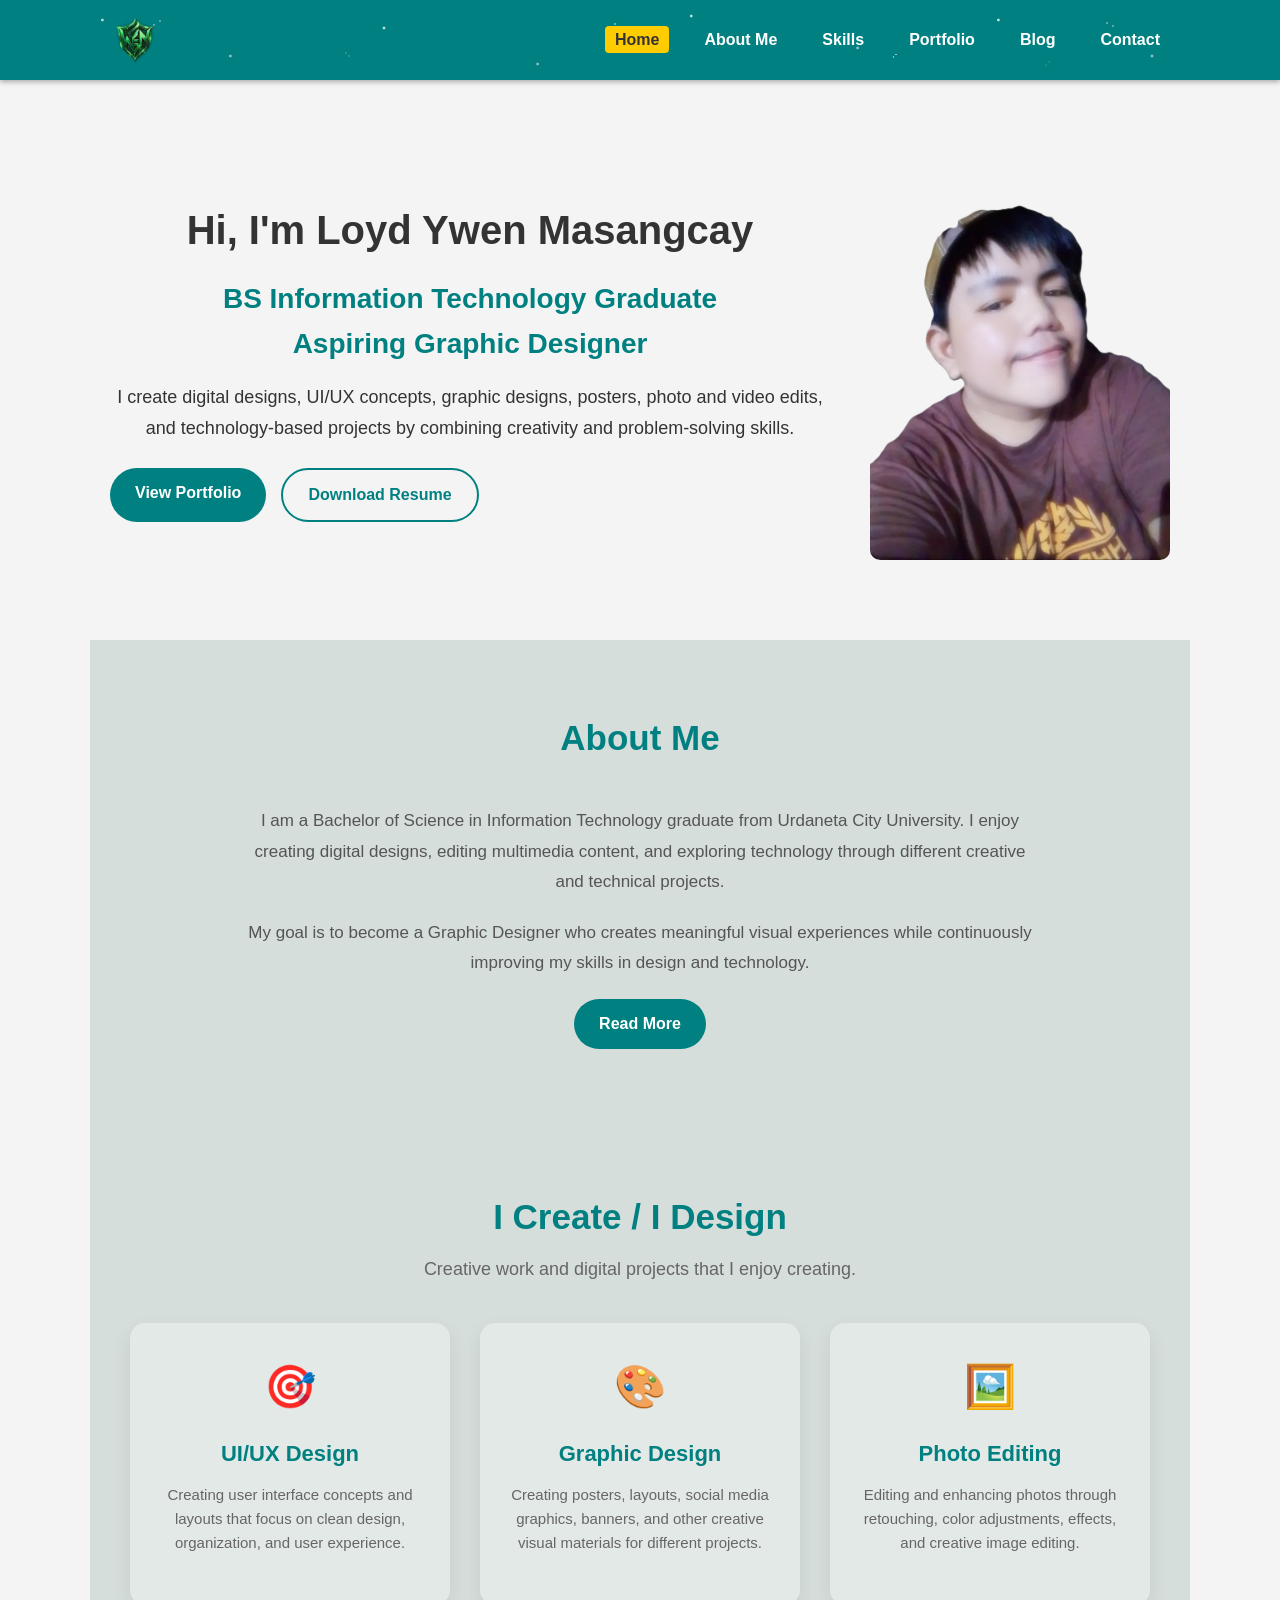
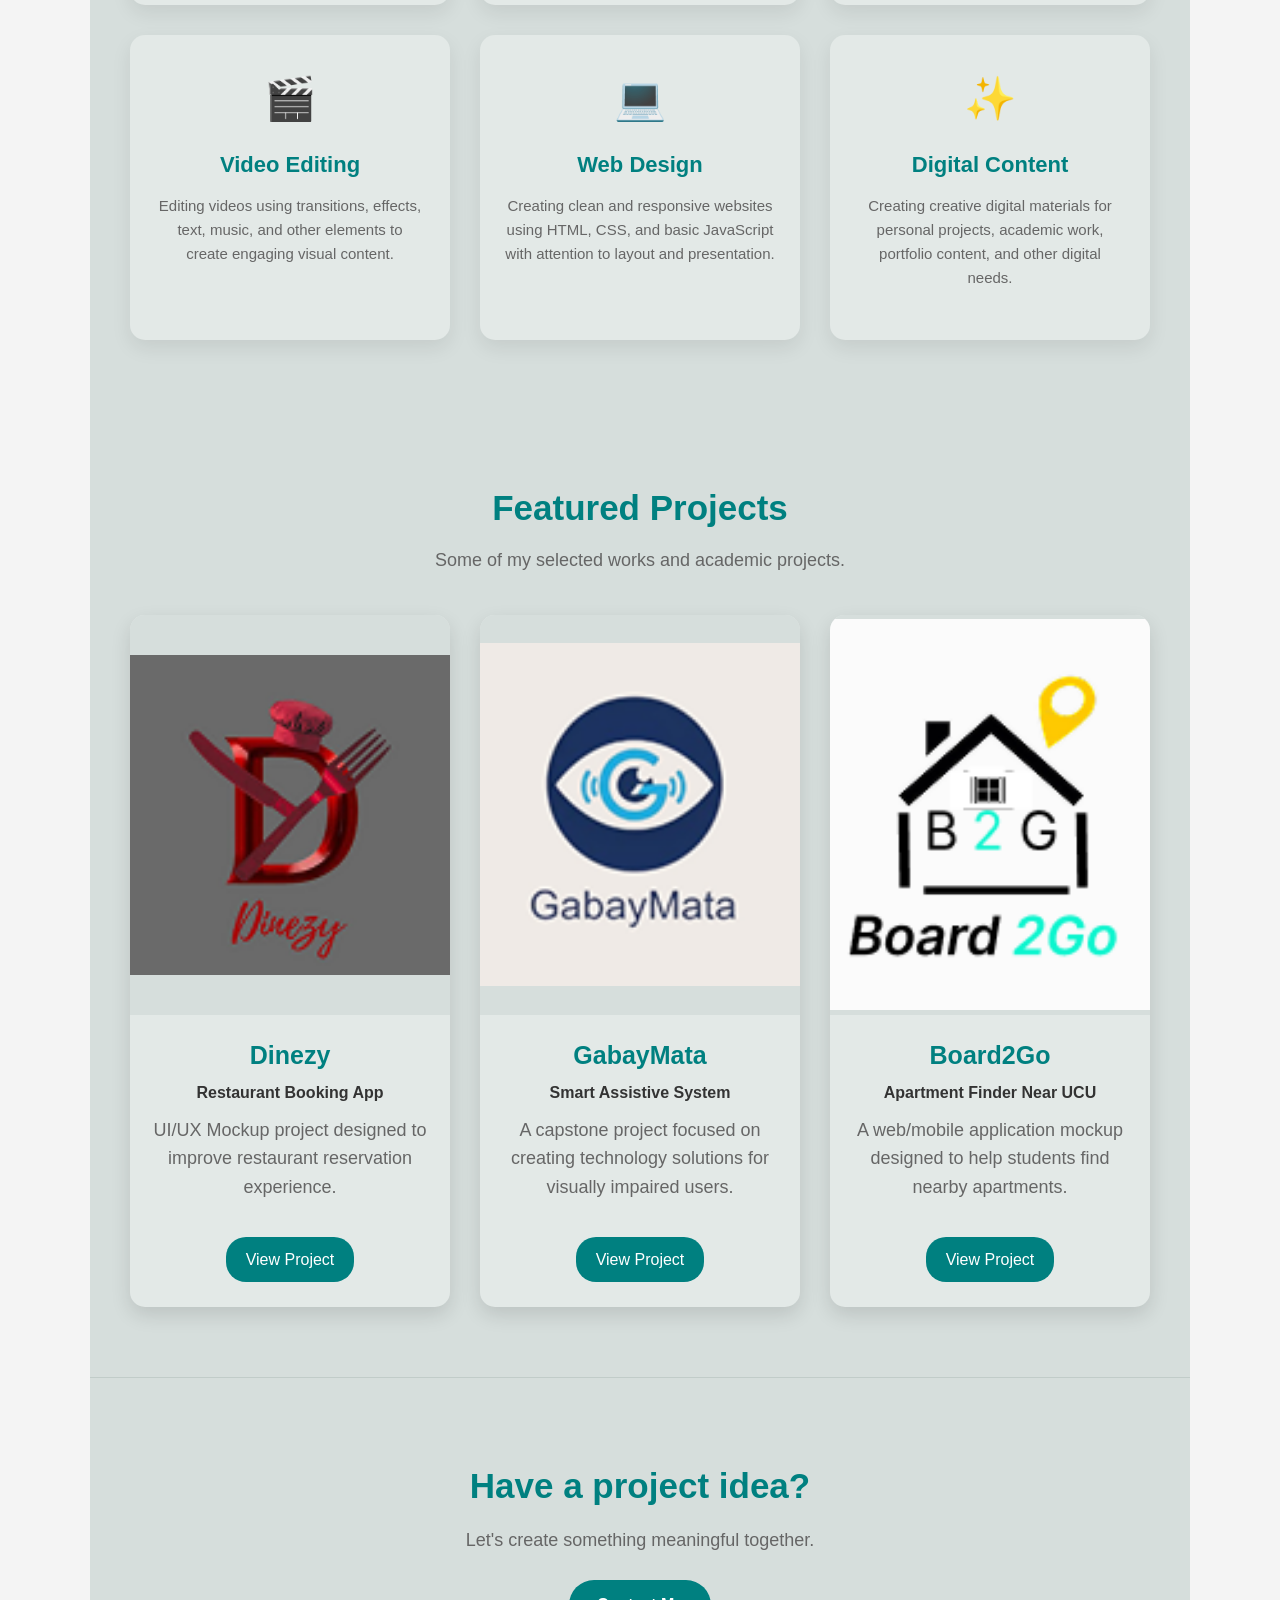
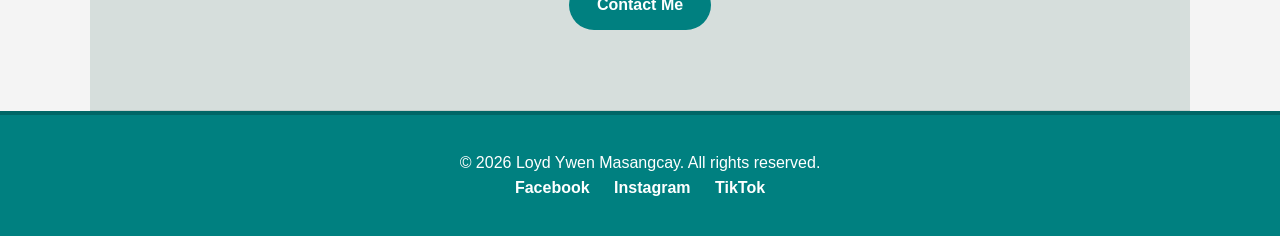
==== commit 83473529: "Update index.html" ====
--- a/index.html
+++ b/index.html
@@ -517,4 +517,3 @@
 </body>
 
 </html>
-:::
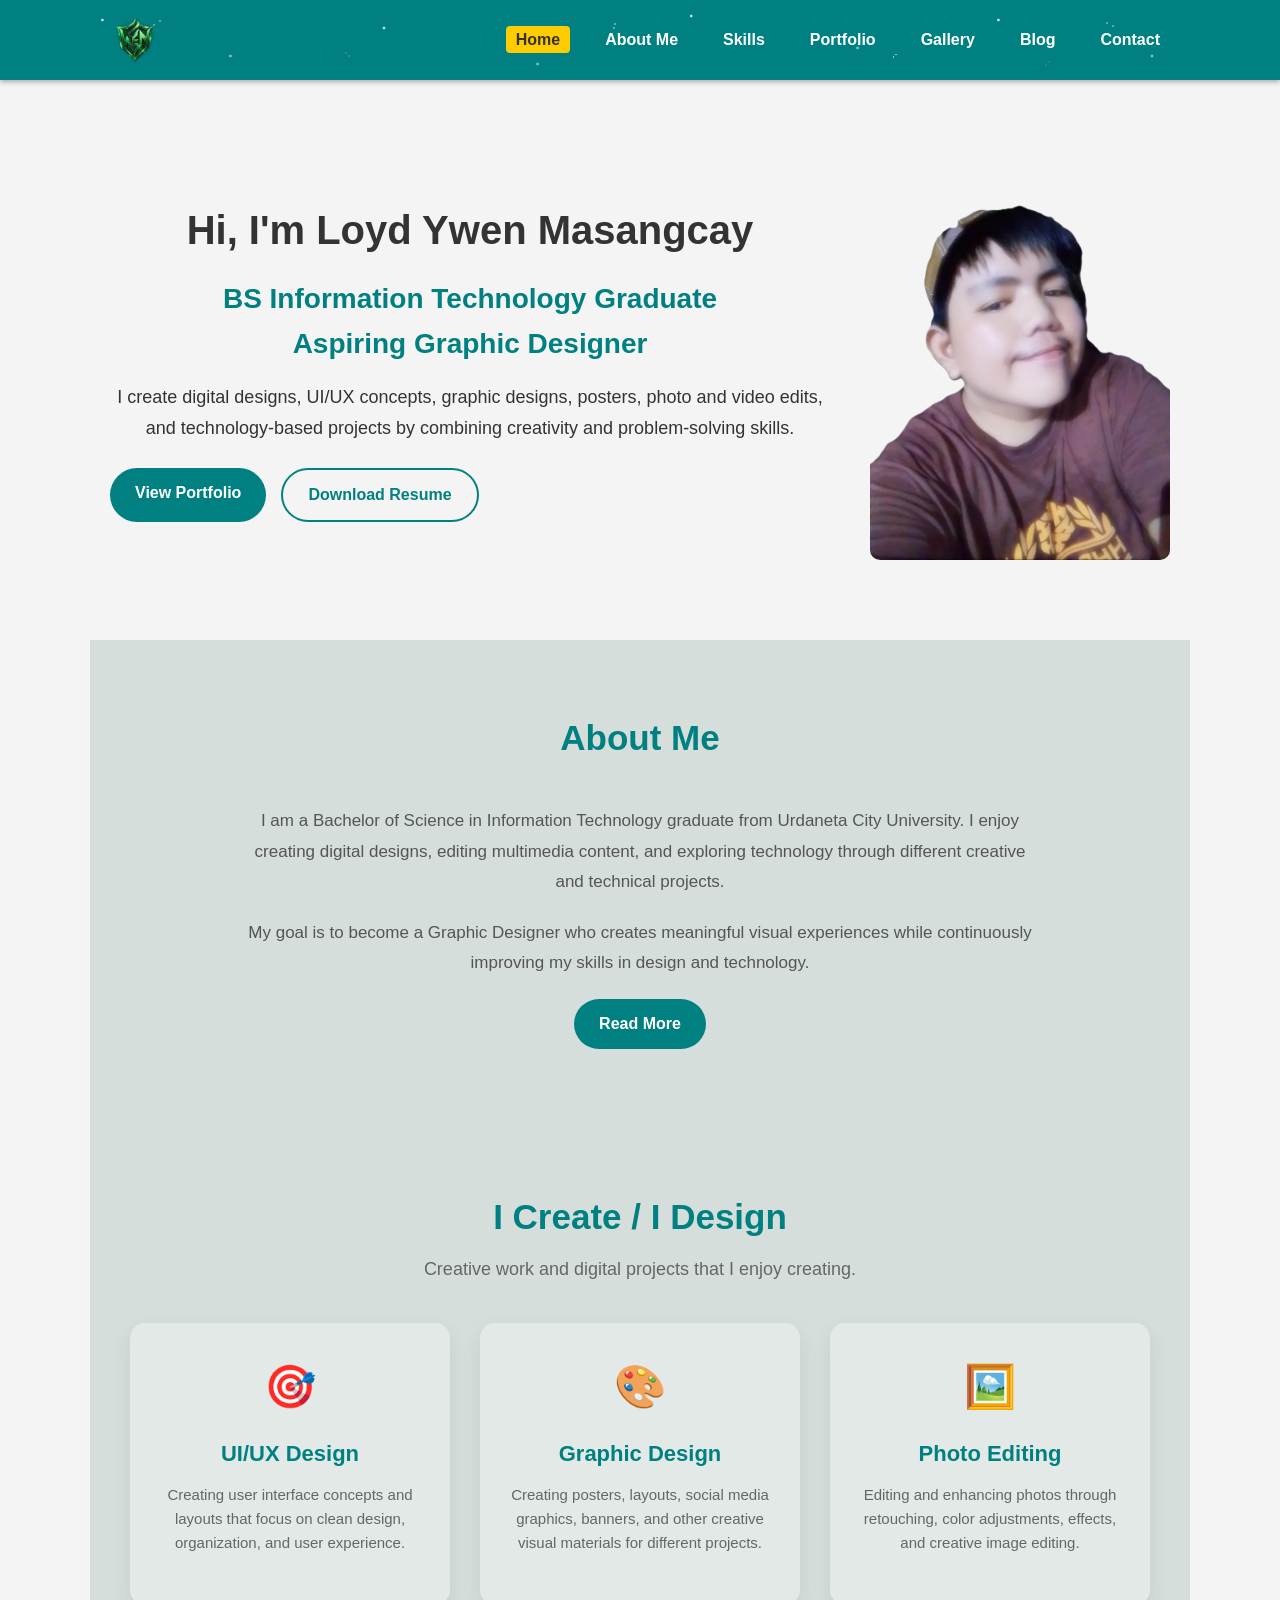
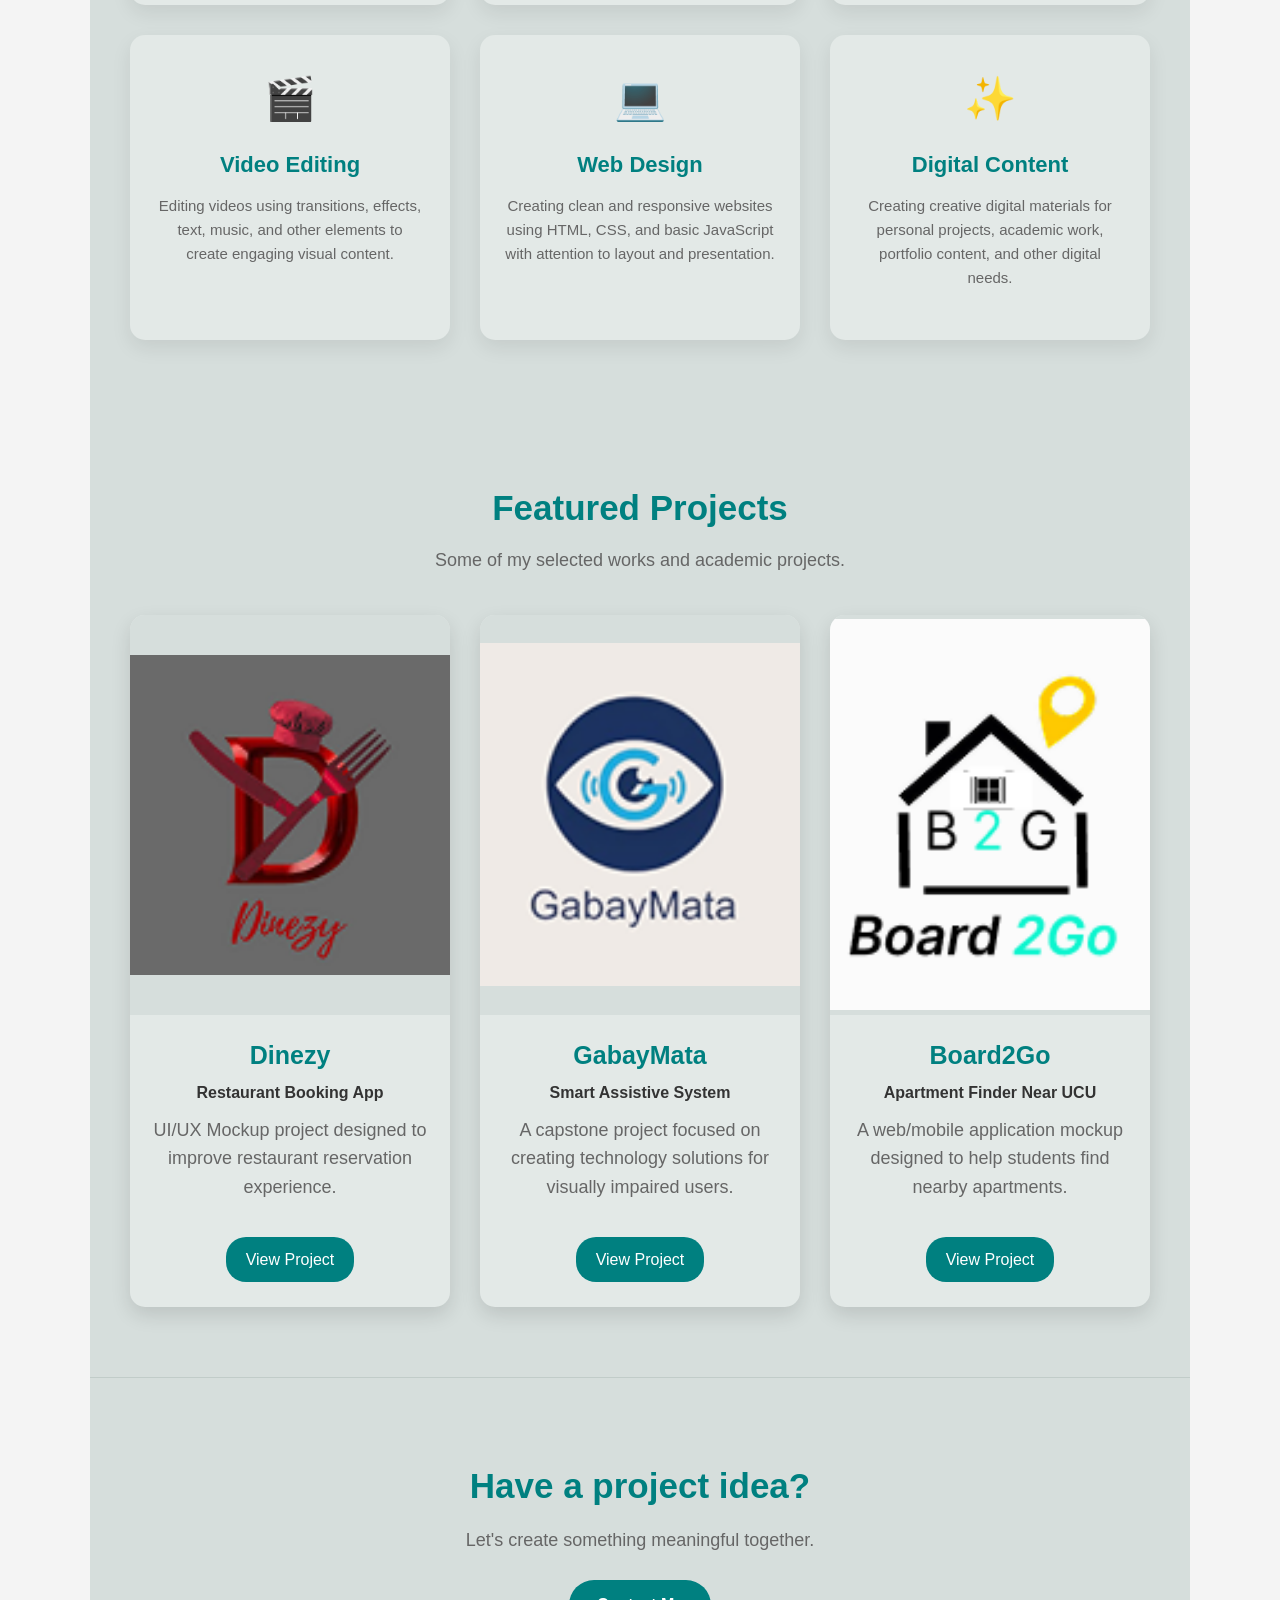
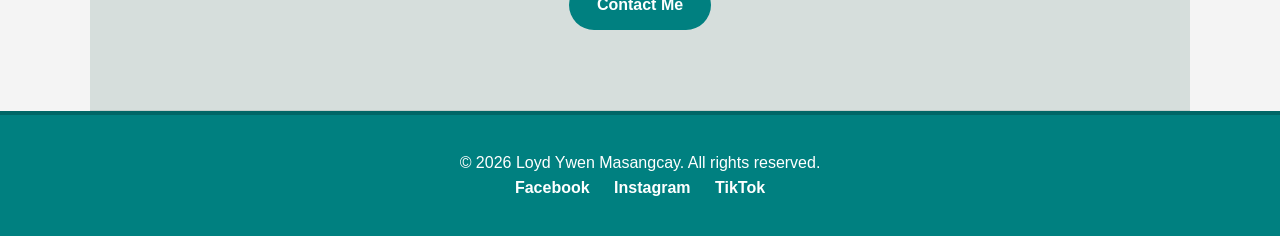
==== commit fcca6661: "Update index.html" ====
--- a/index.html
+++ b/index.html
@@ -47,6 +47,10 @@
 
                 <li>
                     <a href="portfolio.html">Portfolio</a>
+                </li>
+
+                <li>
+                    <a href="gallery.html">Gallery</a>
                 </li>
 
                 <li>
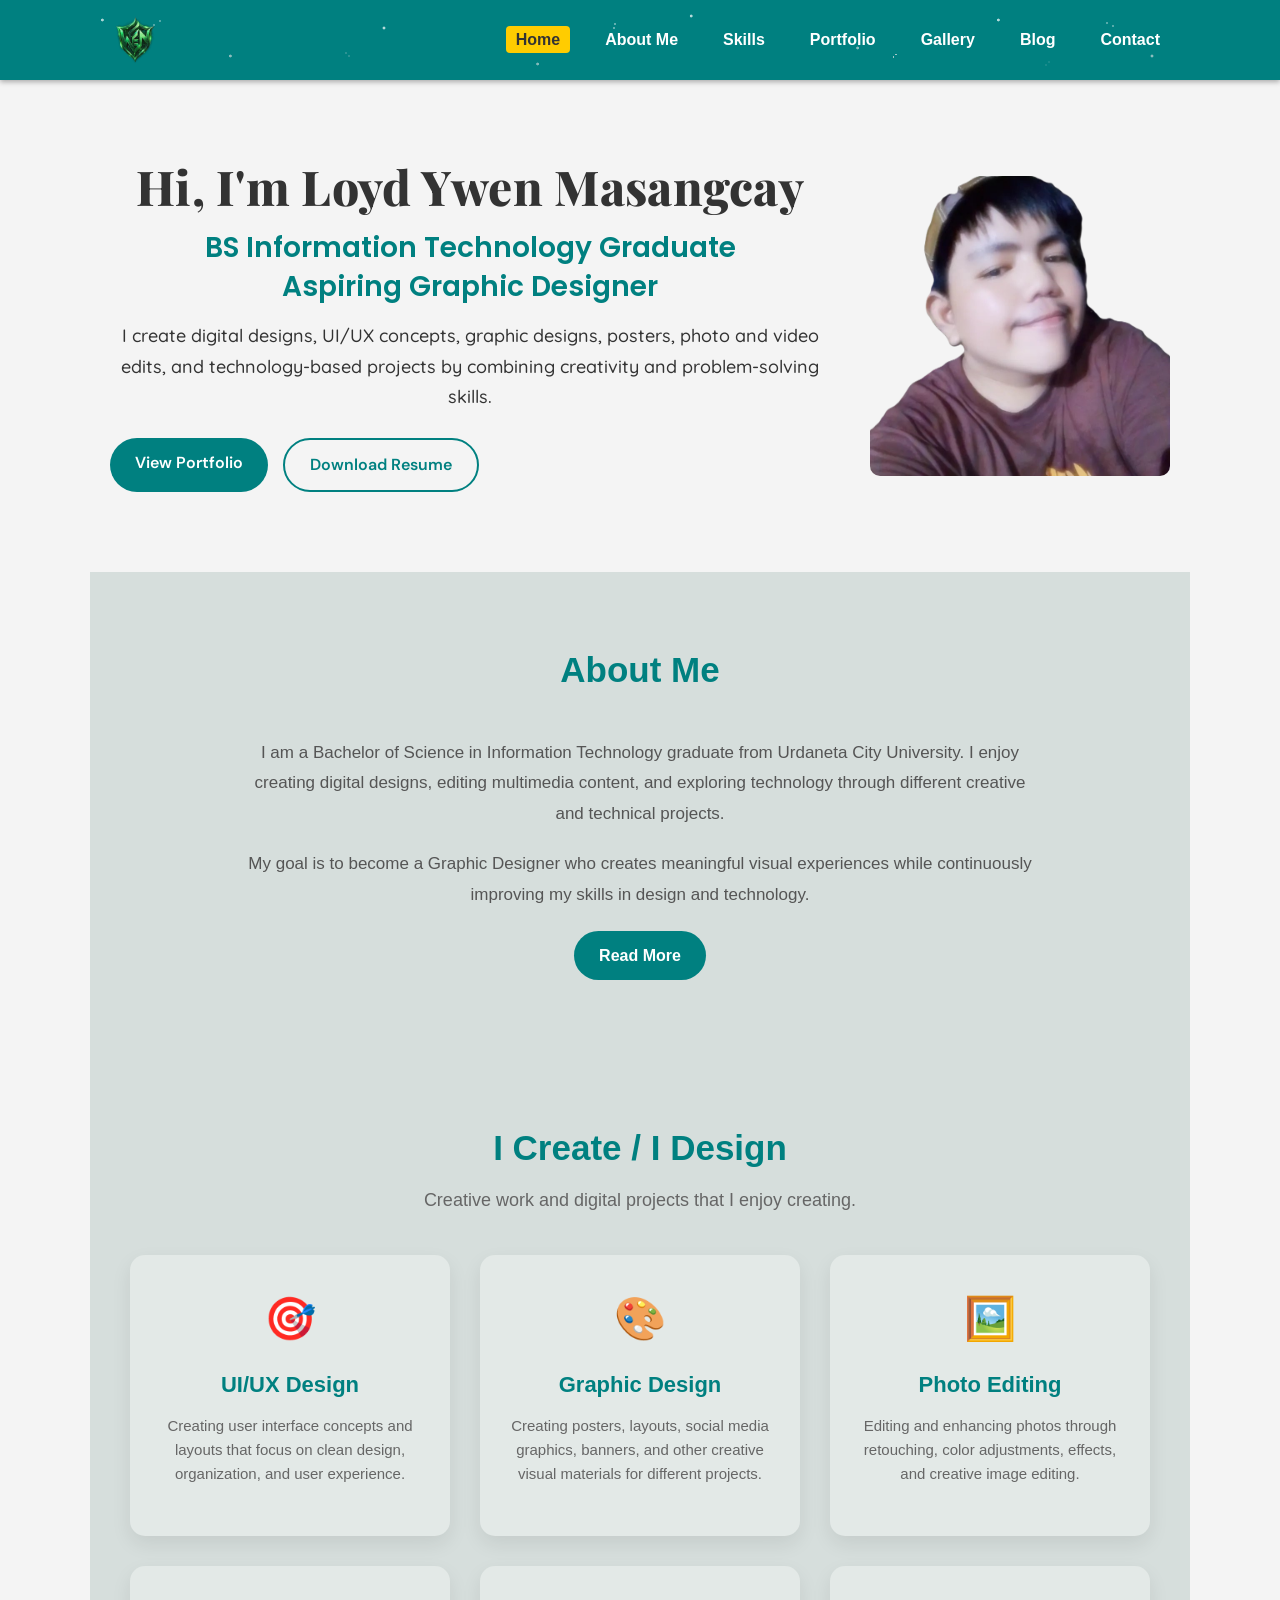
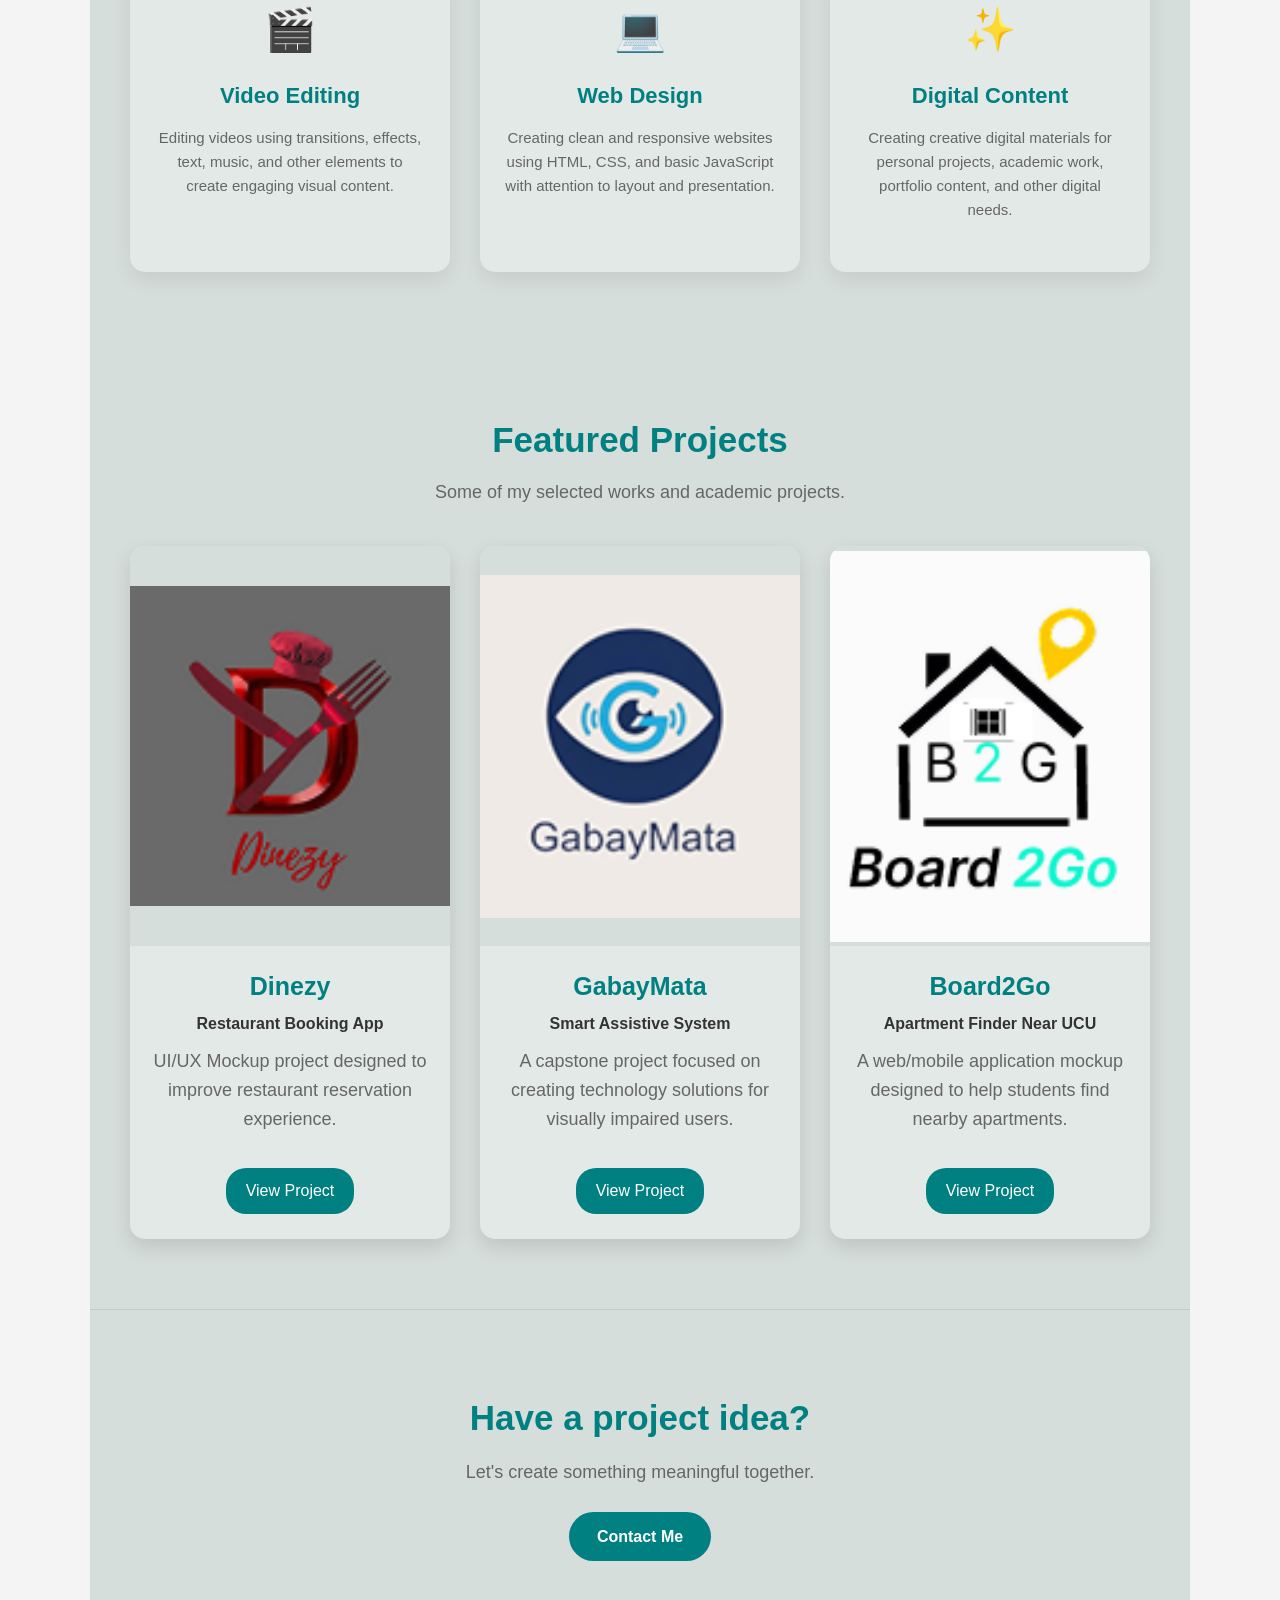
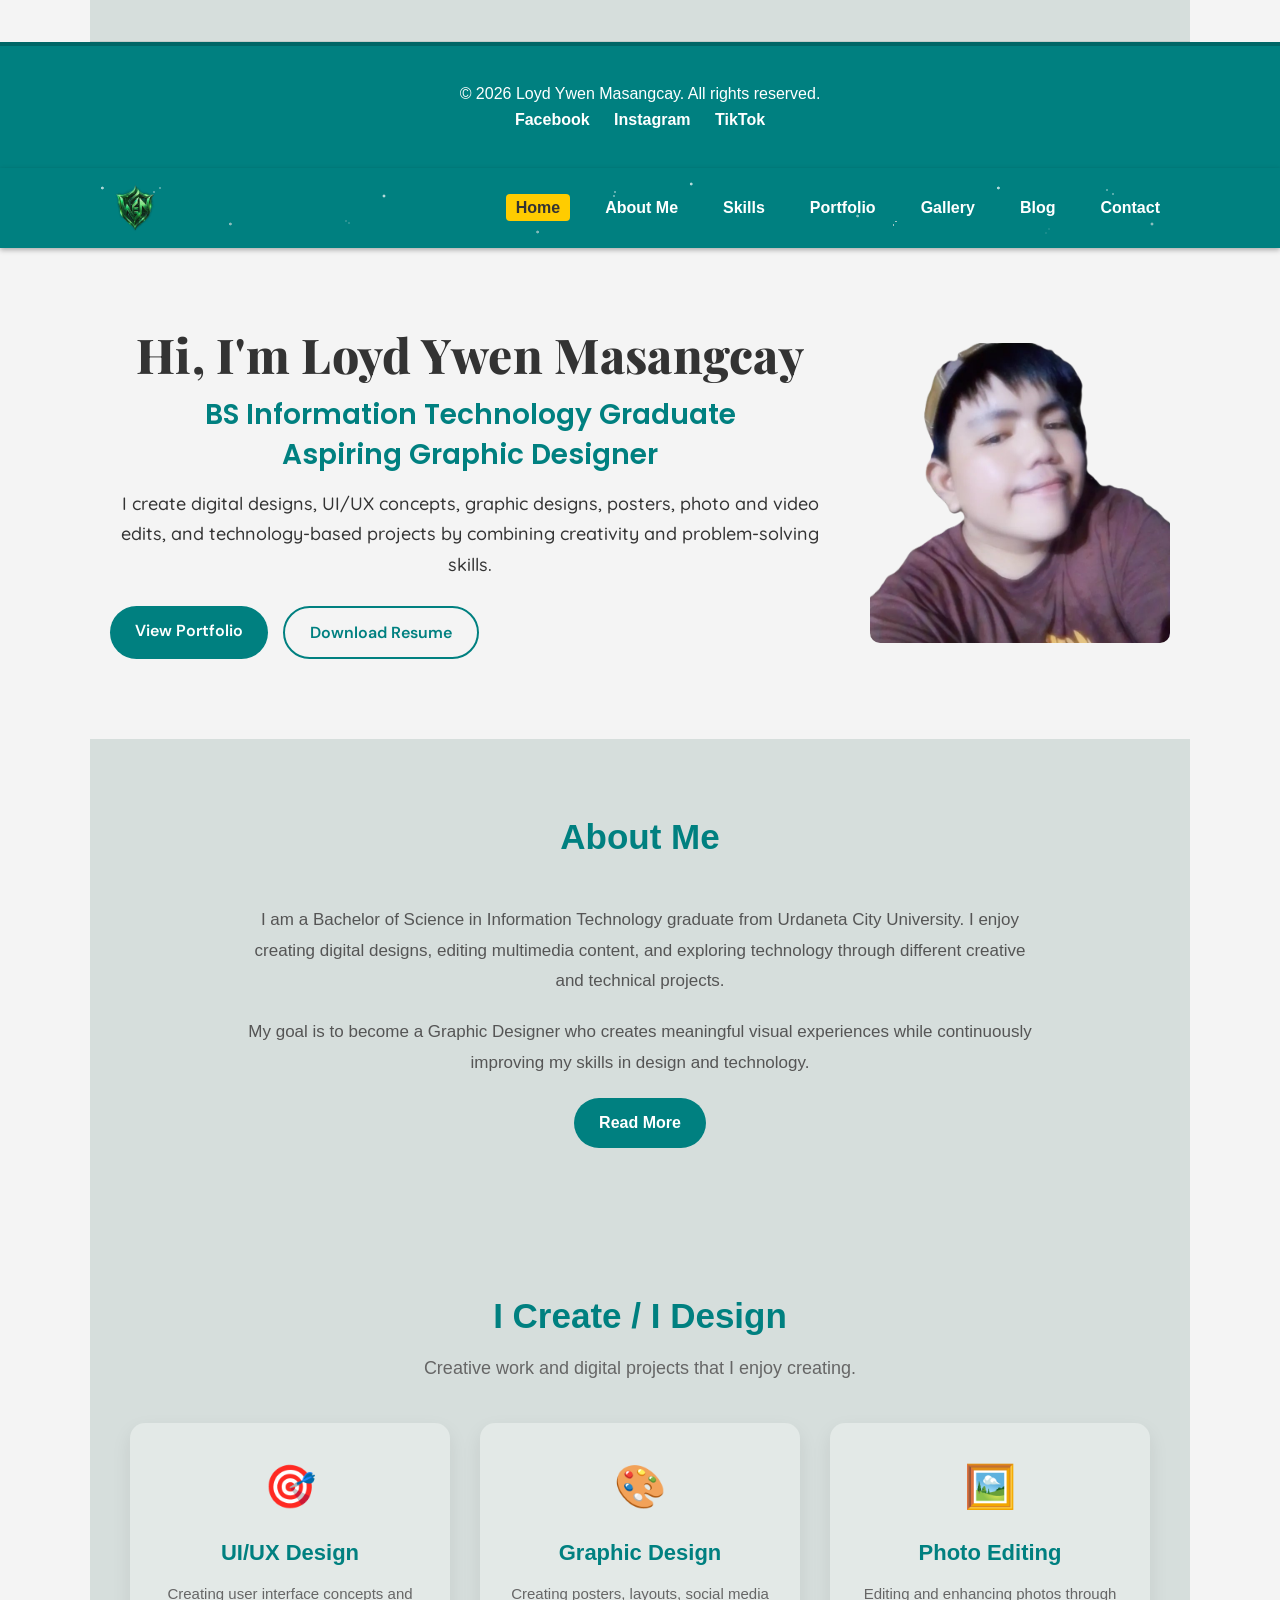
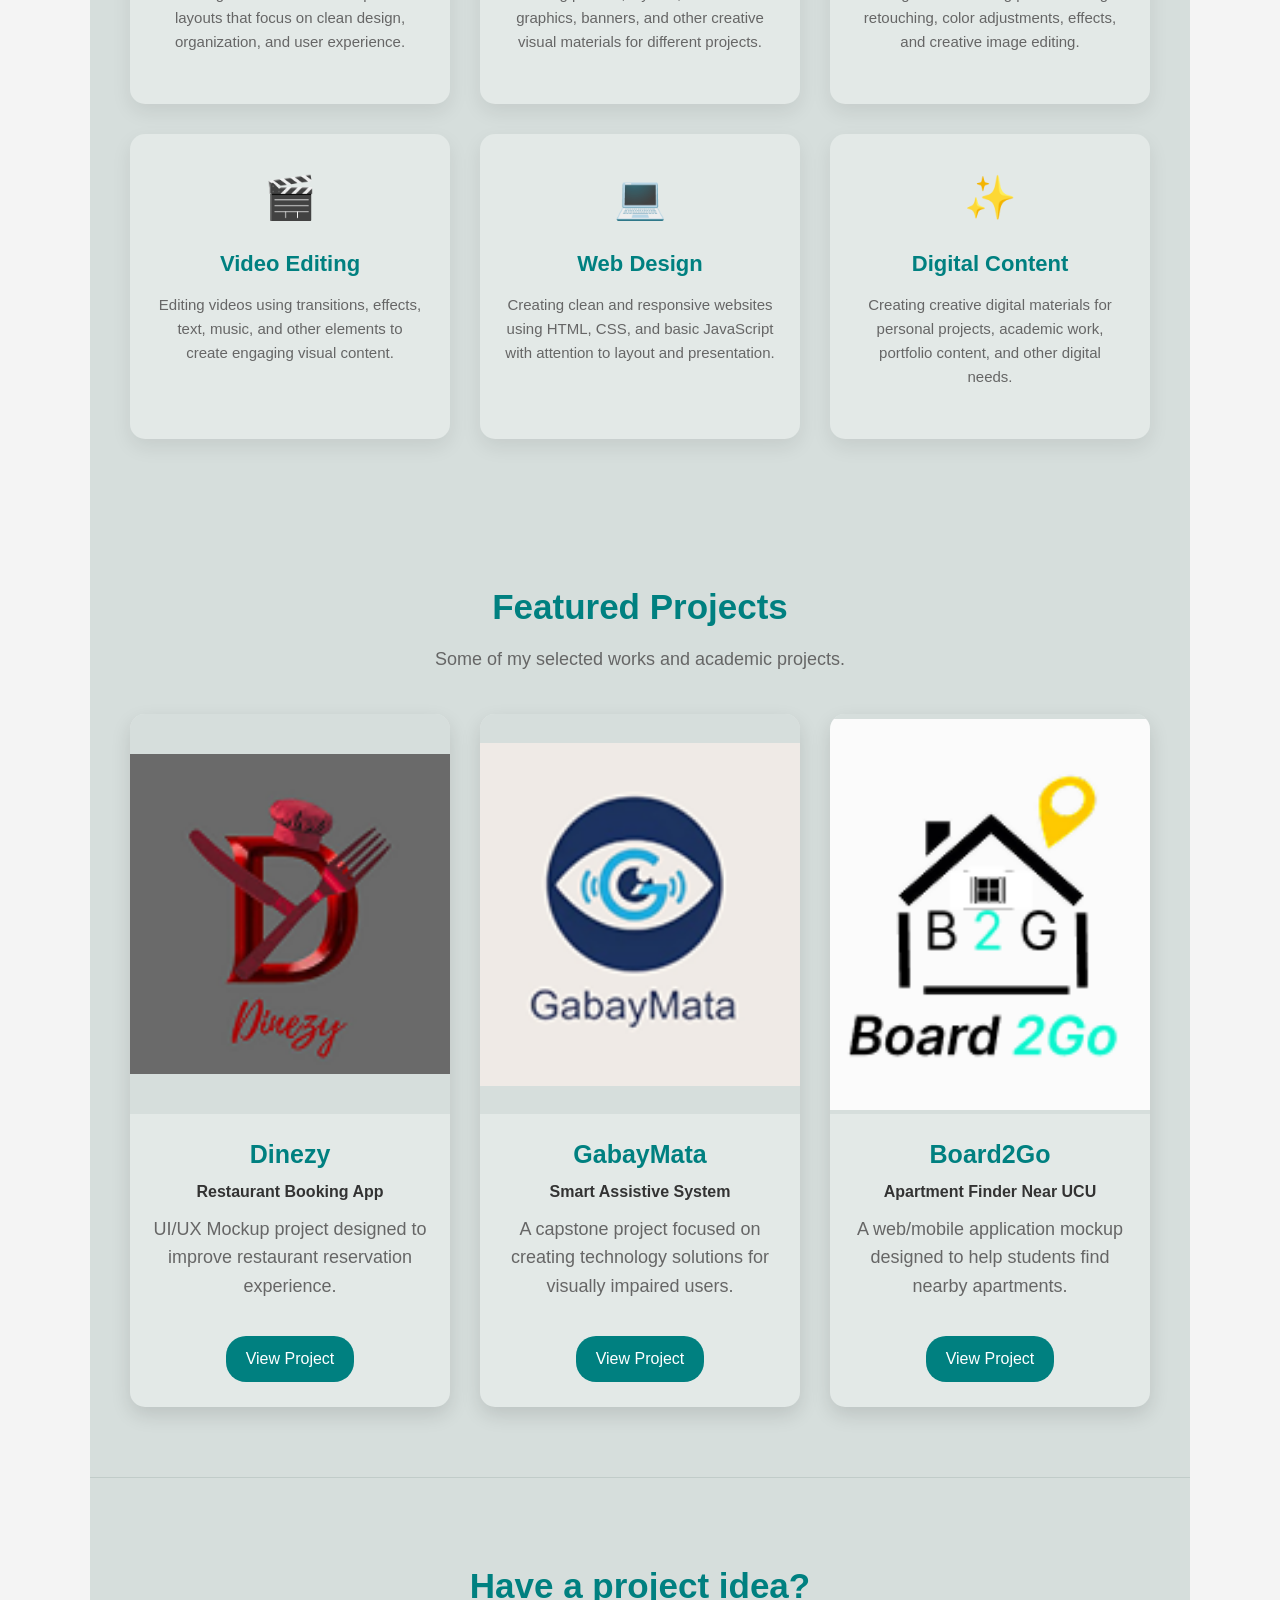
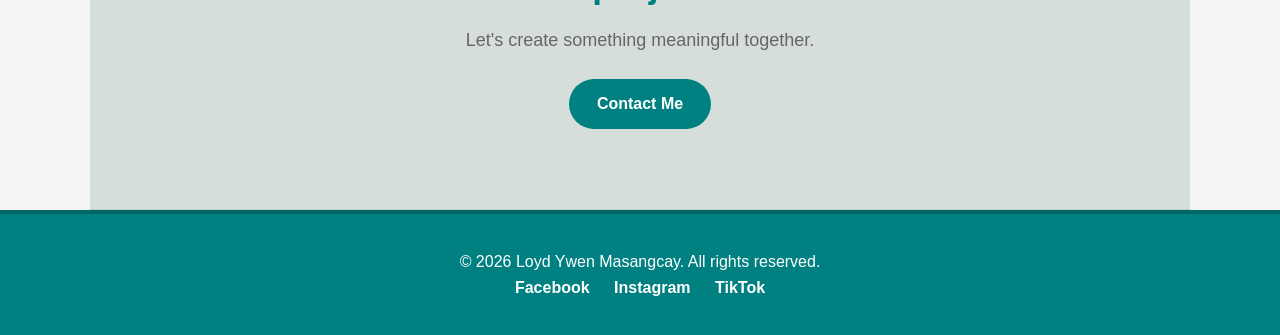
==== commit 1db6a1ab: "Update index.html" ====
--- a/index.html
+++ b/index.html
@@ -4,7 +4,734 @@
 <head>
     <meta charset="UTF-8">
     <meta name="viewport" content="width=device-width, initial-scale=1.0">
-
+<!DOCTYPE html>
+<html lang="en">
+
+<head>
+
+    <meta charset="UTF-8">
+    <meta name="viewport" content="width=device-width, initial-scale=1.0">
+
+    <title>Home - Loyd Ywen Masangcay</title>
+
+    <link rel="stylesheet" href="style.css">
+    <link rel="stylesheet" href="hero.css">
+    <link rel="stylesheet" href="home.css">
+
+    <!-- GOOGLE FONTS -->
+
+    <link rel="preconnect" href="https://fonts.googleapis.com">
+    <link rel="preconnect" href="https://fonts.gstatic.com" crossorigin>
+
+    <link href="https://fonts.googleapis.com/css2?family=DM+Sans:wght@400;500;600;700&family=Nunito:wght@400;500;600;700&family=Oswald:wght@400;500;600;700&family=Playfair+Display:wght@400;500;600;700;800&family=Poppins:wght@400;500;600;700&family=Quicksand:wght@400;500;600;700&family=Raleway:wght@400;500;600;700;800&display=swap" rel="stylesheet">
+
+</head>
+
+
+<body>
+
+
+<!-- =========================
+     HEADER
+========================= -->
+
+<header>
+
+    <div class="container">
+
+        <div class="logo">
+
+            <a href="index.html">
+
+                <img src="logo.png" alt="Logo">
+
+            </a>
+
+        </div>
+
+
+        <div class="menu-toggle" onclick="toggleMenu(this)">
+
+            <span></span>
+            <span></span>
+            <span></span>
+
+        </div>
+
+
+        <nav>
+
+            <ul>
+
+                <li>
+
+                    <a href="index.html" class="active">
+                        Home
+                    </a>
+
+                </li>
+
+
+                <li>
+
+                    <a href="about.html">
+                        About Me
+                    </a>
+
+                </li>
+
+
+                <li>
+
+                    <a href="skills.html">
+                        Skills
+                    </a>
+
+                </li>
+
+
+                <li>
+
+                    <a href="portfolio.html">
+                        Portfolio
+                    </a>
+
+                </li>
+
+
+                <li>
+
+                    <a href="gallery.html">
+                        Gallery
+                    </a>
+
+                </li>
+
+
+                <li>
+
+                    <a href="blog.html">
+                        Blog
+                    </a>
+
+                </li>
+
+
+                <li>
+
+                    <a href="contact.html">
+                        Contact
+                    </a>
+
+                </li>
+
+            </ul>
+
+        </nav>
+
+    </div>
+
+</header>
+
+
+
+<!-- =========================
+     HERO SECTION
+========================= -->
+
+<section class="hero">
+
+    <div class="hero-container">
+
+
+        <div class="hero-text">
+
+            <h1>
+                Hi, I'm Loyd Ywen Masangcay
+            </h1>
+
+
+            <h2>
+
+                BS Information Technology Graduate
+
+                <br>
+
+                Aspiring Graphic Designer
+
+            </h2>
+
+
+            <p>
+
+                I create digital designs, UI/UX concepts, graphic designs,
+                posters, photo and video edits, and technology-based projects
+                by combining creativity and problem-solving skills.
+
+            </p>
+
+
+            <div class="hero-buttons">
+
+                <a href="portfolio.html" class="btn">
+
+                    View Portfolio
+
+                </a>
+
+
+                <a href="Loyd Ywen Resume.pdf"
+                   class="btn secondary"
+                   download>
+
+                    Download Resume
+
+                </a>
+
+            </div>
+
+        </div>
+
+
+
+        <div class="hero-image">
+
+            <img
+                id="heroProfileImage"
+                src="profile.jpg"
+                alt="Loyd Ywen Masangcay">
+
+        </div>
+
+    </div>
+
+</section>
+
+
+
+<!-- =========================
+     ABOUT PREVIEW
+========================= -->
+
+<section class="about-preview">
+
+    <div class="home-container">
+
+
+        <div class="section-title">
+
+            <h2>
+                About Me
+            </h2>
+
+        </div>
+
+
+        <div class="about-preview-content">
+
+            <p>
+
+                I am a Bachelor of Science in Information Technology
+                graduate from Urdaneta City University. I enjoy creating
+                digital designs, editing multimedia content, and exploring
+                technology through different creative and technical projects.
+
+            </p>
+
+
+            <p>
+
+                My goal is to become a Graphic Designer who creates meaningful
+                visual experiences while continuously improving my skills in
+                design and technology.
+
+            </p>
+
+
+            <a href="about.html" class="btn">
+
+                Read More
+
+            </a>
+
+        </div>
+
+    </div>
+
+</section>
+
+
+
+<!-- =========================
+     I CREATE / I DESIGN
+========================= -->
+
+<section class="create-design">
+
+    <div class="home-container">
+
+
+        <div class="section-title">
+
+            <h2>
+                I Create / I Design
+            </h2>
+
+
+            <p>
+                Creative work and digital projects that I enjoy creating.
+            </p>
+
+        </div>
+
+
+
+        <div class="create-grid">
+
+
+            <!-- UI/UX -->
+
+            <div class="create-card">
+
+                <div class="create-icon">
+                    🎯
+                </div>
+
+
+                <h3>
+                    UI/UX Design
+                </h3>
+
+
+                <p>
+
+                    Creating user interface concepts and layouts
+                    that focus on clean design, organization,
+                    and user experience.
+
+                </p>
+
+            </div>
+
+
+
+            <!-- GRAPHIC DESIGN -->
+
+            <div class="create-card">
+
+                <div class="create-icon">
+                    🎨
+                </div>
+
+
+                <h3>
+                    Graphic Design
+                </h3>
+
+
+                <p>
+
+                    Creating posters, layouts, social media graphics,
+                    banners, and other creative visual materials
+                    for different projects.
+
+                </p>
+
+            </div>
+
+
+
+            <!-- PHOTO EDITING -->
+
+            <div class="create-card">
+
+                <div class="create-icon">
+                    🖼️
+                </div>
+
+
+                <h3>
+                    Photo Editing
+                </h3>
+
+
+                <p>
+
+                    Editing and enhancing photos through
+                    retouching, color adjustments, effects,
+                    and creative image editing.
+
+                </p>
+
+            </div>
+
+
+
+            <!-- VIDEO EDITING -->
+
+            <div class="create-card">
+
+                <div class="create-icon">
+                    🎬
+                </div>
+
+
+                <h3>
+                    Video Editing
+                </h3>
+
+
+                <p>
+
+                    Editing videos using transitions, effects,
+                    text, music, and other elements to create
+                    engaging visual content.
+
+                </p>
+
+            </div>
+
+
+
+            <!-- WEB DESIGN -->
+
+            <div class="create-card">
+
+                <div class="create-icon">
+                    💻
+                </div>
+
+
+                <h3>
+                    Web Design
+                </h3>
+
+
+                <p>
+
+                    Creating clean and responsive websites
+                    using HTML, CSS, and basic JavaScript
+                    with attention to layout and presentation.
+
+                </p>
+
+            </div>
+
+
+
+            <!-- DIGITAL CONTENT -->
+
+            <div class="create-card">
+
+                <div class="create-icon">
+                    ✨
+                </div>
+
+
+                <h3>
+                    Digital Content
+                </h3>
+
+
+                <p>
+
+                    Creating creative digital materials for
+                    personal projects, academic work, portfolio
+                    content, and other digital needs.
+
+                </p>
+
+            </div>
+
+        </div>
+
+    </div>
+
+</section>
+
+
+
+<!-- =========================
+     FEATURED PROJECTS
+========================= -->
+
+<section class="featured-projects">
+
+    <div class="home-container">
+
+
+        <div class="section-title">
+
+            <h2>
+                Featured Projects
+            </h2>
+
+
+            <p>
+                Some of my selected works and academic projects.
+            </p>
+
+        </div>
+
+
+
+        <div class="project-grid">
+
+
+            <!-- DINEZY -->
+
+            <div class="project-card">
+
+                <img
+                    src="dinezy.png"
+                    alt="Dinezy Project">
+
+
+                <h3>
+                    Dinezy
+                </h3>
+
+
+                <h4>
+                    Restaurant Booking App
+                </h4>
+
+
+                <p>
+
+                    UI/UX Mockup project designed to improve
+                    restaurant reservation experience.
+
+                </p>
+
+
+                <a href="portfolio.html" class="project-btn">
+
+                    View Project
+
+                </a>
+
+            </div>
+
+
+
+            <!-- GABAYMATA -->
+
+            <div class="project-card">
+
+                <img
+                    src="gabaymata.png"
+                    alt="GabayMata Project">
+
+
+                <h3>
+                    GabayMata
+                </h3>
+
+
+                <h4>
+                    Smart Assistive System
+                </h4>
+
+
+                <p>
+
+                    A capstone project focused on creating
+                    technology solutions for visually impaired users.
+
+                </p>
+
+
+                <a href="portfolio.html" class="project-btn">
+
+                    View Project
+
+                </a>
+
+            </div>
+
+
+
+            <!-- BOARD2GO -->
+
+            <div class="project-card">
+
+                <img
+                    src="board2go.png"
+                    alt="Board2Go Project">
+
+
+                <h3>
+                    Board2Go
+                </h3>
+
+
+                <h4>
+                    Apartment Finder Near UCU
+                </h4>
+
+
+                <p>
+
+                    A web/mobile application mockup designed
+                    to help students find nearby apartments.
+
+                </p>
+
+
+                <a href="portfolio.html" class="project-btn">
+
+                    View Project
+
+                </a>
+
+            </div>
+
+        </div>
+
+    </div>
+
+</section>
+
+
+
+<!-- =========================
+     CONTACT CTA
+========================= -->
+
+<section class="contact-cta">
+
+    <div class="home-container">
+
+
+        <h2>
+            Have a project idea?
+        </h2>
+
+
+        <p>
+            Let's create something meaningful together.
+        </p>
+
+
+        <a href="contact.html" class="btn">
+
+            Contact Me
+
+        </a>
+
+    </div>
+
+</section>
+
+
+
+<!-- =========================
+     FOOTER
+========================= -->
+
+<footer>
+
+    <div class="container footer-container">
+
+
+        <p>
+
+            &copy; 2026 Loyd Ywen Masangcay.
+            All rights reserved.
+
+        </p>
+
+
+        <div class="social-links">
+
+
+            <a
+                href="https://www.facebook.com/LoydieeWen"
+                target="_blank"
+                rel="noopener noreferrer">
+
+                Facebook
+
+            </a>
+
+
+            <a
+                href="https://www.instagram.com/ywen_masangcay"
+                target="_blank"
+                rel="noopener noreferrer">
+
+                Instagram
+
+            </a>
+
+
+            <a
+                href="https://www.tiktok.com/@wehn_26"
+                target="_blank"
+                rel="noopener noreferrer">
+
+                TikTok
+
+            </a>
+
+
+        </div>
+
+    </div>
+
+</footer>
+
+
+
+<!-- =========================
+     MENU SCRIPT
+========================= -->
+
+<script>
+
+function toggleMenu(menu) {
+
+    const nav = document.querySelector("header nav");
+
+    nav.classList.toggle("show");
+
+    menu.classList.toggle("active");
+
+}
+
+
+document.querySelectorAll("nav ul li a").forEach(link => {
+
+    link.addEventListener("click", () => {
+
+        document
+            .querySelector("header nav")
+            .classList.remove("show");
+
+
+        document
+            .querySelector(".menu-toggle")
+            .classList.remove("active");
+
+    });
+
+});
+
+</script>
+
+
+
+<!-- =========================
+     HERO SLIDESHOW
+========================= -->
+
+<script src="hero.js"></script>
+
+
+</body>
+
+</html>
     <title>Home - Loyd Ywen Masangcay</title>
 
     <link rel="stylesheet" href="style.css">
--- a/style.css
+++ b/style.css
@@ -1,7 +1,3 @@
-/* =========================
-   RESET DEFAULT STYLES
-========================= */
-
 * {
     margin: 0;
     padding: 0;
@@ -143,8 +139,6 @@
 
     background:
 
-        /* STAR 1 */
-
         linear-gradient(
             90deg,
             transparent 45%,
@@ -160,8 +154,6 @@
         ) 12% 25% / 2px 18px no-repeat,
 
 
-        /* STAR 2 */
-
         linear-gradient(
             90deg,
             transparent 45%,
@@ -177,8 +169,6 @@
         ) 27% 70% / 2px 14px no-repeat,
 
 
-        /* STAR 3 */
-
         linear-gradient(
             90deg,
             transparent 45%,
@@ -194,8 +184,6 @@
         ) 48% 30% / 2px 20px no-repeat,
 
 
-        /* STAR 4 */
-
         linear-gradient(
             90deg,
             transparent 45%,
@@ -211,8 +199,6 @@
         ) 70% 72% / 2px 15px no-repeat,
 
 
-        /* STAR 5 */
-
         linear-gradient(
             90deg,
             transparent 45%,
@@ -227,8 +213,6 @@
             transparent 55%
         ) 87% 28% / 2px 18px no-repeat,
 
-
-        /* STAR 6 */
 
         linear-gradient(
             90deg,
@@ -669,7 +653,6 @@
 
 @media screen and (max-width: 768px) {
 
-
     header {
 
         padding: 12px 0;
@@ -693,16 +676,12 @@
     }
 
 
-    /* SHOW HAMBURGER */
-
     .menu-toggle {
 
         display: block;
 
     }
 
-
-    /* HIDE DESKTOP NAV */
 
     header nav {
 
@@ -725,8 +704,6 @@
 
     }
 
-
-    /* SHOW MOBILE NAV */
 
     header nav.show {
 
@@ -799,8 +776,6 @@
     }
 
 
-    /* STARS */
-
     header::before {
 
         opacity: .65;
@@ -837,7 +812,6 @@
 
 @media screen and (max-width: 480px) {
 
-
     header .container {
 
         padding: 0 12px;
--- a/hero.css
+++ b/hero.css
@@ -3,7 +3,13 @@
 ========================= */
 
 .hero {
-    padding: 80px 20px;
+
+/* =========================
+   HERO SECTION
+========================= */
+
+.hero {
+    padding: 10px 20px 60px;
     background-color: #f4f4f4;
 }
 
@@ -25,6 +31,242 @@
     flex: 1;
 }
 
+
+/* =========================
+   MAIN HERO TITLE
+========================= */
+
+.hero-text h1 {
+    font-family: 'Playfair Display', serif;
+    font-size: 48px;
+    font-weight: 800;
+    letter-spacing: 0.3px;
+    margin: 0 0 15px 0;
+    line-height: 1.1;
+}
+
+
+/* =========================
+   HERO SUBTITLE
+========================= */
+
+.hero-text h2 {
+    font-family: 'Poppins', sans-serif;
+    font-size: 28px;
+    font-weight: 600;
+    margin: 0 0 15px 0;
+    color: #008080;
+    line-height: 1.4;
+}
+
+
+/* =========================
+   HERO DESCRIPTION
+========================= */
+
+.hero-text p {
+    font-family: 'Quicksand', sans-serif;
+    font-size: 18px;
+    font-weight: 500;
+    margin: 0 0 20px 0;
+    line-height: 1.7;
+}
+
+
+/* =========================
+   HERO BUTTONS
+========================= */
+
+.hero-buttons {
+    display: flex;
+    gap: 15px;
+    margin-top: 25px;
+}
+
+.hero-buttons .btn {
+    display: inline-block;
+    font-family: 'DM Sans', sans-serif;
+    font-weight: 600;
+}
+
+
+/* =========================
+   HERO IMAGE
+========================= */
+
+.hero-image {
+    flex-shrink: 0;
+    width: 300px;
+    height: 300px;
+    display: flex;
+    justify-content: center;
+    align-items: center;
+    overflow: hidden;
+}
+
+.hero-image img {
+    width: 300px;
+    height: 300px;
+    display: block;
+    object-fit: cover;
+    object-position: center;
+    border-radius: 10px;
+    opacity: 1;
+    transition:
+        opacity 0.4s ease,
+        transform 0.4s ease;
+}
+
+
+/* =========================
+   IMAGE CHANGE EFFECT
+========================= */
+
+.hero-image img.changing {
+    opacity: 0;
+    transform: scale(0.96);
+}
+
+
+/* =========================
+   RESPONSIVE
+========================= */
+
+@media screen and (max-width: 768px) {
+
+    .hero {
+        padding: 10px 20px 50px;
+    }
+
+    .hero-container {
+        flex-direction: column;
+        text-align: center;
+    }
+
+
+    /* HERO TITLE */
+
+    .hero-text h1 {
+        font-size: 40px;
+    }
+
+
+    /* HERO SUBTITLE */
+
+    .hero-text h2 {
+        font-size: 24px;
+    }
+
+
+    /* HERO DESCRIPTION */
+
+    .hero-text p {
+        font-size: 16px;
+    }
+
+
+    /* BUTTONS */
+
+    .hero-buttons {
+        justify-content: center;
+        flex-direction: column;
+    }
+
+    .hero-buttons .btn {
+        text-align: center;
+    }
+
+
+    /* IMAGE */
+
+    .hero-image {
+        width: 200px;
+        height: 200px;
+        margin-top: 20px;
+    }
+
+    .hero-image img {
+        width: 200px;
+        height: 200px;
+        object-fit: cover;
+        object-position: center;
+    }
+
+}
+
+
+/* =========================
+   SMALL PHONE
+========================= */
+
+@media screen and (max-width: 480px) {
+
+    .hero {
+        padding: 40px 20px 80px;
+    }
+
+
+    /* HERO TITLE */
+
+    .hero-text h1 {
+        font-size: 34px;
+        line-height: 1.15;
+    }
+
+
+    /* HERO SUBTITLE */
+
+    .hero-text h2 {
+        font-size: 21px;
+        line-height: 1.4;
+    }
+
+
+    /* HERO DESCRIPTION */
+
+    .hero-text p {
+        font-size: 15px;
+        line-height: 1.7;
+    }
+
+
+    /* IMAGE */
+
+    .hero-image {
+        width: 180px;
+        height: 180px;
+    }
+
+    .hero-image img {
+        width: 180px;
+        height: 180px;
+        object-fit: cover;
+        object-position: center;
+    }
+
+}
+    padding: 80px 20px;
+    background-color: #f4f4f4;
+}
+
+.hero-container {
+    display: flex;
+    align-items: center;
+    justify-content: space-between;
+    max-width: 1100px;
+    margin: 0 auto;
+    gap: 40px;
+}
+
+
+/* =========================
+   HERO TEXT
+========================= */
+
+.hero-text {
+    flex: 1;
+}
+
 .hero-text h1 {
     font-size: 40px;
     margin-bottom: 15px;
--- a/style.css
+++ b/style.css
@@ -1,7 +1,3 @@
-/* =========================
-   RESET DEFAULT STYLES
-========================= */
-
 * {
     margin: 0;
     padding: 0;
@@ -143,8 +139,6 @@
 
     background:
 
-        /* STAR 1 */
-
         linear-gradient(
             90deg,
             transparent 45%,
@@ -160,8 +154,6 @@
         ) 12% 25% / 2px 18px no-repeat,
 
 
-        /* STAR 2 */
-
         linear-gradient(
             90deg,
             transparent 45%,
@@ -177,8 +169,6 @@
         ) 27% 70% / 2px 14px no-repeat,
 
 
-        /* STAR 3 */
-
         linear-gradient(
             90deg,
             transparent 45%,
@@ -194,8 +184,6 @@
         ) 48% 30% / 2px 20px no-repeat,
 
 
-        /* STAR 4 */
-
         linear-gradient(
             90deg,
             transparent 45%,
@@ -211,8 +199,6 @@
         ) 70% 72% / 2px 15px no-repeat,
 
 
-        /* STAR 5 */
-
         linear-gradient(
             90deg,
             transparent 45%,
@@ -227,8 +213,6 @@
             transparent 55%
         ) 87% 28% / 2px 18px no-repeat,
 
-
-        /* STAR 6 */
 
         linear-gradient(
             90deg,
@@ -669,7 +653,6 @@
 
 @media screen and (max-width: 768px) {
 
-
     header {
 
         padding: 12px 0;
@@ -693,16 +676,12 @@
     }
 
 
-    /* SHOW HAMBURGER */
-
     .menu-toggle {
 
         display: block;
 
     }
 
-
-    /* HIDE DESKTOP NAV */
 
     header nav {
 
@@ -725,8 +704,6 @@
 
     }
 
-
-    /* SHOW MOBILE NAV */
 
     header nav.show {
 
@@ -799,8 +776,6 @@
     }
 
 
-    /* STARS */
-
     header::before {
 
         opacity: .65;
@@ -837,7 +812,6 @@
 
 @media screen and (max-width: 480px) {
 
-
     header .container {
 
         padding: 0 12px;
--- a/hero.css
+++ b/hero.css
@@ -3,7 +3,13 @@
 ========================= */
 
 .hero {
-    padding: 80px 20px;
+
+/* =========================
+   HERO SECTION
+========================= */
+
+.hero {
+    padding: 10px 20px 60px;
     background-color: #f4f4f4;
 }
 
@@ -25,6 +31,242 @@
     flex: 1;
 }
 
+
+/* =========================
+   MAIN HERO TITLE
+========================= */
+
+.hero-text h1 {
+    font-family: 'Playfair Display', serif;
+    font-size: 48px;
+    font-weight: 800;
+    letter-spacing: 0.3px;
+    margin: 0 0 15px 0;
+    line-height: 1.1;
+}
+
+
+/* =========================
+   HERO SUBTITLE
+========================= */
+
+.hero-text h2 {
+    font-family: 'Poppins', sans-serif;
+    font-size: 28px;
+    font-weight: 600;
+    margin: 0 0 15px 0;
+    color: #008080;
+    line-height: 1.4;
+}
+
+
+/* =========================
+   HERO DESCRIPTION
+========================= */
+
+.hero-text p {
+    font-family: 'Quicksand', sans-serif;
+    font-size: 18px;
+    font-weight: 500;
+    margin: 0 0 20px 0;
+    line-height: 1.7;
+}
+
+
+/* =========================
+   HERO BUTTONS
+========================= */
+
+.hero-buttons {
+    display: flex;
+    gap: 15px;
+    margin-top: 25px;
+}
+
+.hero-buttons .btn {
+    display: inline-block;
+    font-family: 'DM Sans', sans-serif;
+    font-weight: 600;
+}
+
+
+/* =========================
+   HERO IMAGE
+========================= */
+
+.hero-image {
+    flex-shrink: 0;
+    width: 300px;
+    height: 300px;
+    display: flex;
+    justify-content: center;
+    align-items: center;
+    overflow: hidden;
+}
+
+.hero-image img {
+    width: 300px;
+    height: 300px;
+    display: block;
+    object-fit: cover;
+    object-position: center;
+    border-radius: 10px;
+    opacity: 1;
+    transition:
+        opacity 0.4s ease,
+        transform 0.4s ease;
+}
+
+
+/* =========================
+   IMAGE CHANGE EFFECT
+========================= */
+
+.hero-image img.changing {
+    opacity: 0;
+    transform: scale(0.96);
+}
+
+
+/* =========================
+   RESPONSIVE
+========================= */
+
+@media screen and (max-width: 768px) {
+
+    .hero {
+        padding: 10px 20px 50px;
+    }
+
+    .hero-container {
+        flex-direction: column;
+        text-align: center;
+    }
+
+
+    /* HERO TITLE */
+
+    .hero-text h1 {
+        font-size: 40px;
+    }
+
+
+    /* HERO SUBTITLE */
+
+    .hero-text h2 {
+        font-size: 24px;
+    }
+
+
+    /* HERO DESCRIPTION */
+
+    .hero-text p {
+        font-size: 16px;
+    }
+
+
+    /* BUTTONS */
+
+    .hero-buttons {
+        justify-content: center;
+        flex-direction: column;
+    }
+
+    .hero-buttons .btn {
+        text-align: center;
+    }
+
+
+    /* IMAGE */
+
+    .hero-image {
+        width: 200px;
+        height: 200px;
+        margin-top: 20px;
+    }
+
+    .hero-image img {
+        width: 200px;
+        height: 200px;
+        object-fit: cover;
+        object-position: center;
+    }
+
+}
+
+
+/* =========================
+   SMALL PHONE
+========================= */
+
+@media screen and (max-width: 480px) {
+
+    .hero {
+        padding: 40px 20px 80px;
+    }
+
+
+    /* HERO TITLE */
+
+    .hero-text h1 {
+        font-size: 34px;
+        line-height: 1.15;
+    }
+
+
+    /* HERO SUBTITLE */
+
+    .hero-text h2 {
+        font-size: 21px;
+        line-height: 1.4;
+    }
+
+
+    /* HERO DESCRIPTION */
+
+    .hero-text p {
+        font-size: 15px;
+        line-height: 1.7;
+    }
+
+
+    /* IMAGE */
+
+    .hero-image {
+        width: 180px;
+        height: 180px;
+    }
+
+    .hero-image img {
+        width: 180px;
+        height: 180px;
+        object-fit: cover;
+        object-position: center;
+    }
+
+}
+    padding: 80px 20px;
+    background-color: #f4f4f4;
+}
+
+.hero-container {
+    display: flex;
+    align-items: center;
+    justify-content: space-between;
+    max-width: 1100px;
+    margin: 0 auto;
+    gap: 40px;
+}
+
+
+/* =========================
+   HERO TEXT
+========================= */
+
+.hero-text {
+    flex: 1;
+}
+
 .hero-text h1 {
     font-size: 40px;
     margin-bottom: 15px;
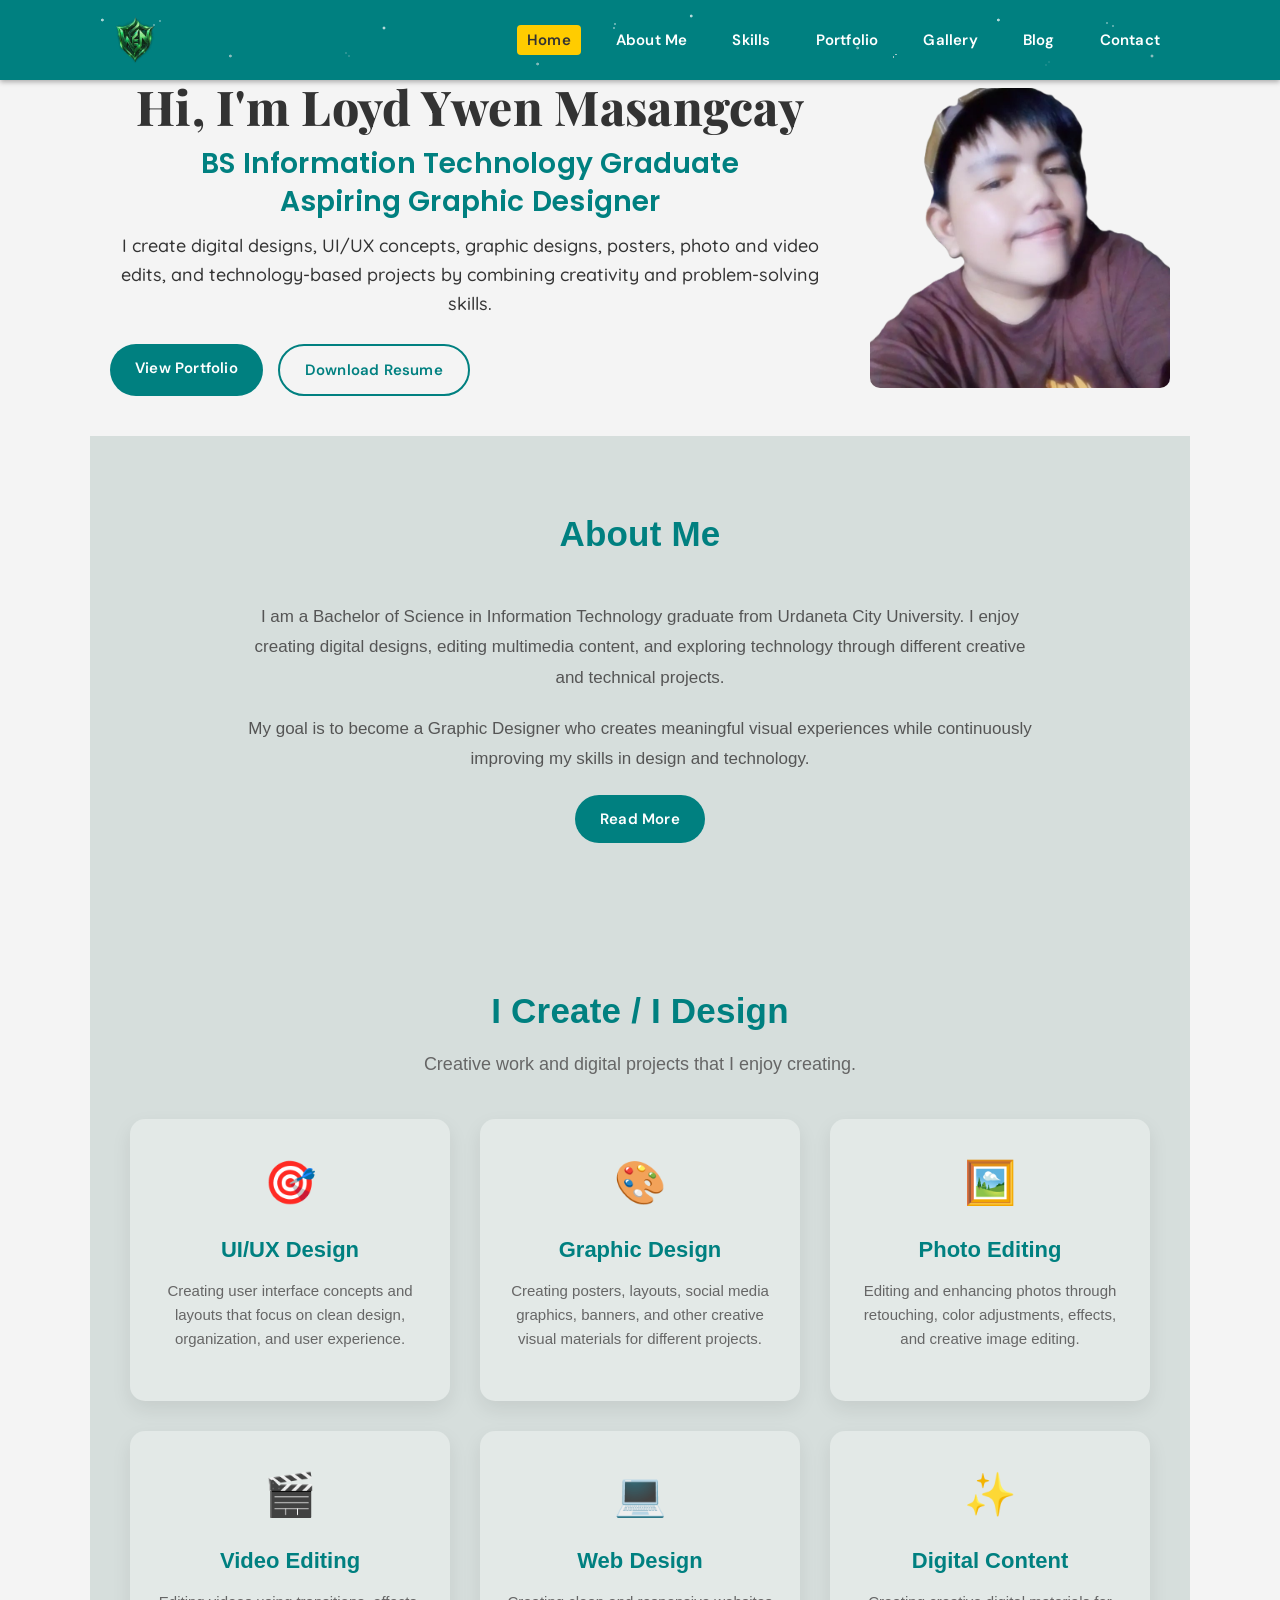
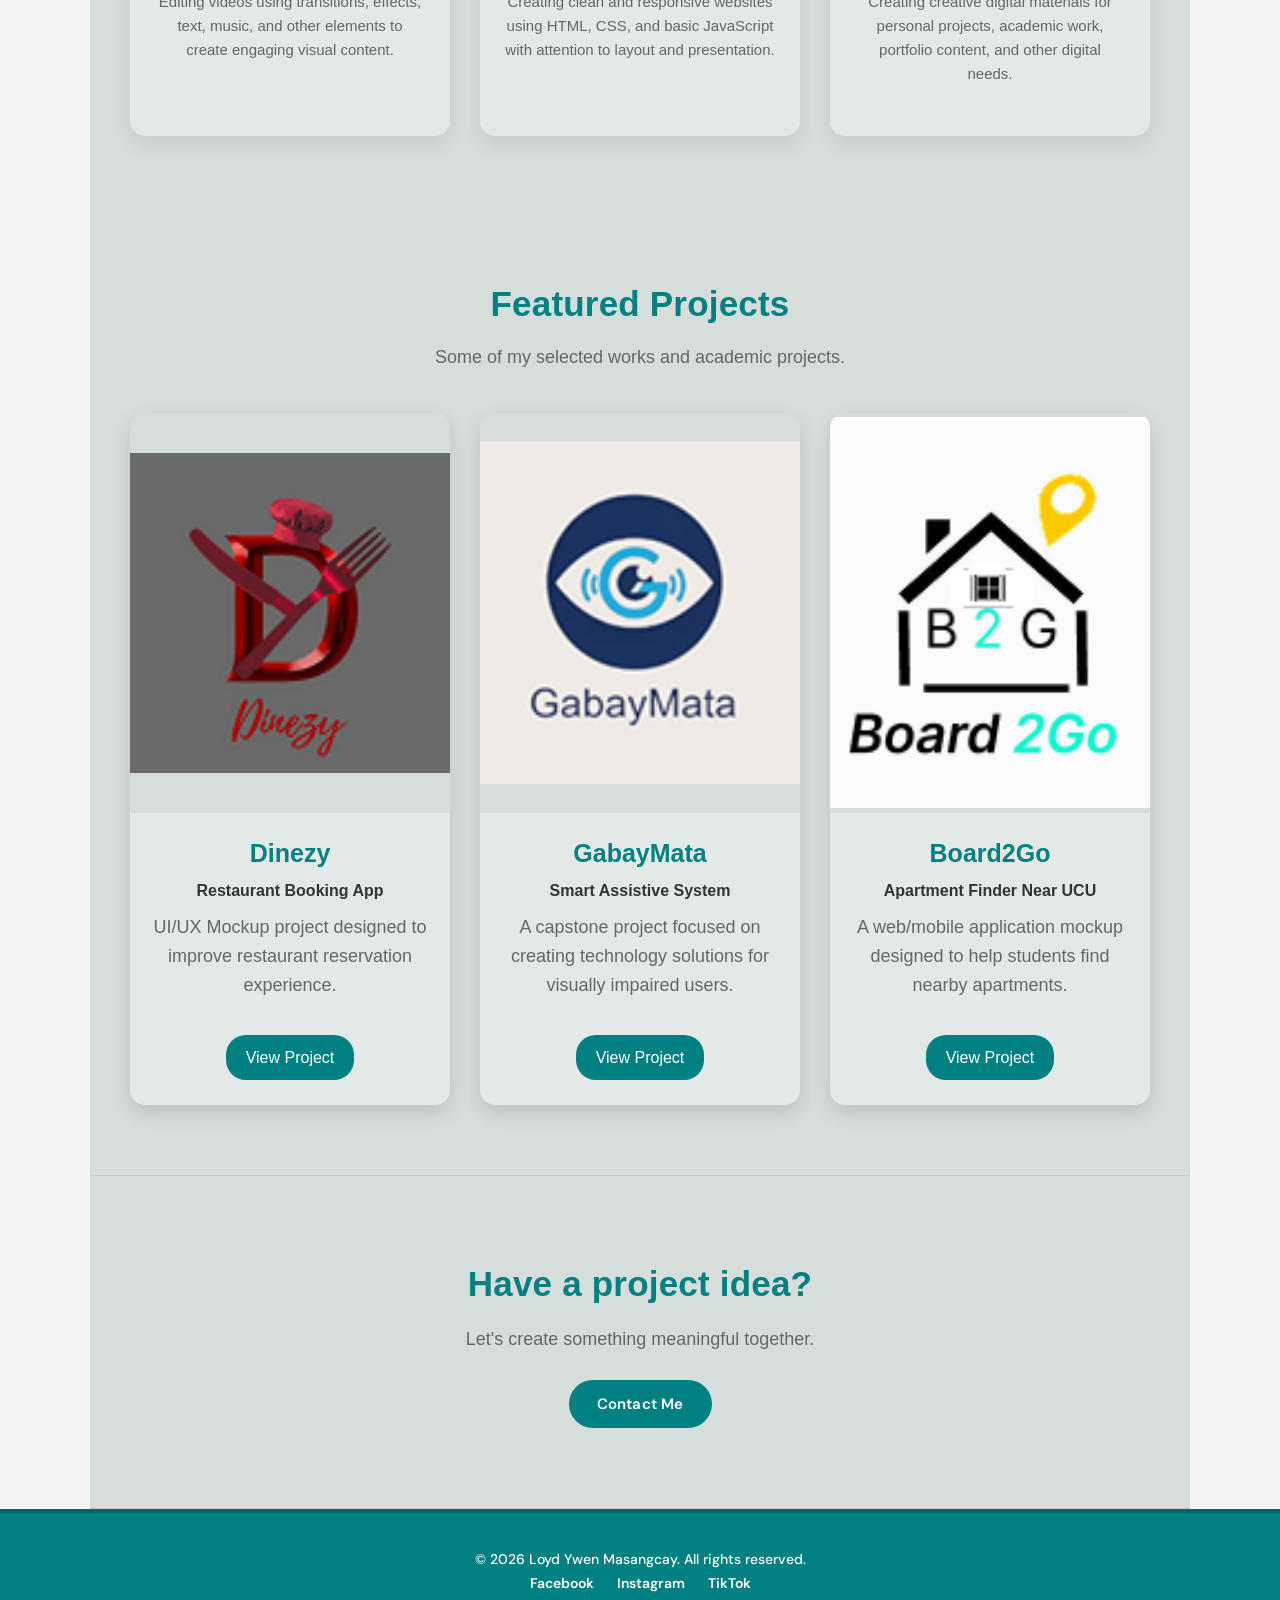
==== commit 7179a45a: "Update index.html" ====
--- a/index.html
+++ b/index.html
@@ -1,9 +1,3 @@
-<!DOCTYPE html>
-<html lang="en">
-
-<head>
-    <meta charset="UTF-8">
-    <meta name="viewport" content="width=device-width, initial-scale=1.0">
 <!DOCTYPE html>
 <html lang="en">
 
@@ -732,519 +726,3 @@
 </body>
 
 </html>
-    <title>Home - Loyd Ywen Masangcay</title>
-
-    <link rel="stylesheet" href="style.css">
-    <link rel="stylesheet" href="hero.css">
-    <link rel="stylesheet" href="home.css">
-</head>
-
-<body>
-
-<header>
-
-    <div class="container">
-
-        <div class="logo">
-            <a href="index.html">
-                <img src="logo.png" alt="Logo">
-            </a>
-        </div>
-
-        <div class="menu-toggle" onclick="toggleMenu(this)">
-            <span></span>
-            <span></span>
-            <span></span>
-        </div>
-
-        <nav>
-            <ul>
-
-                <li>
-                    <a href="index.html" class="active">Home</a>
-                </li>
-
-                <li>
-                    <a href="about.html">About Me</a>
-                </li>
-
-                <li>
-                    <a href="skills.html">Skills</a>
-                </li>
-
-                <li>
-                    <a href="portfolio.html">Portfolio</a>
-                </li>
-
-                <li>
-                    <a href="gallery.html">Gallery</a>
-                </li>
-
-                <li>
-                    <a href="blog.html">Blog</a>
-                </li>
-
-                <li>
-                    <a href="contact.html">Contact</a>
-                </li>
-
-            </ul>
-        </nav>
-
-    </div>
-
-</header>
-
-
-<!-- HERO -->
-
-<section class="hero">
-
-    <div class="hero-container">
-
-        <div class="hero-text">
-
-            <h1>
-                Hi, I'm Loyd Ywen Masangcay
-            </h1>
-
-            <h2>
-                BS Information Technology Graduate
-                <br>
-                Aspiring Graphic Designer
-            </h2>
-
-            <p>
-                I create digital designs, UI/UX concepts, graphic designs,
-                posters, photo and video edits, and technology-based projects
-                by combining creativity and problem-solving skills.
-            </p>
-
-            <div class="hero-buttons">
-
-                <a href="portfolio.html" class="btn">
-                    View Portfolio
-                </a>
-
-                <a href="Loyd Ywen Resume.pdf" class="btn secondary" download>
-                    Download Resume
-                </a>
-
-            </div>
-
-        </div>
-
-
-        <!-- HERO IMAGE SLIDESHOW -->
-
-        <div class="hero-image">
-
-            <img
-                id="heroProfileImage"
-                src="profile.jpg"
-                alt="Loyd Ywen Masangcay">
-
-        </div>
-
-    </div>
-
-</section>
-
-
-<!-- ABOUT PREVIEW -->
-
-<section class="about-preview">
-
-    <div class="home-container">
-
-        <div class="section-title">
-
-            <h2>
-                About Me
-            </h2>
-
-        </div>
-
-        <div class="about-preview-content">
-
-            <p>
-                I am a Bachelor of Science in Information Technology
-                graduate from Urdaneta City University. I enjoy creating
-                digital designs, editing multimedia content, and exploring
-                technology through different creative and technical projects.
-            </p>
-
-            <p>
-                My goal is to become a Graphic Designer who creates meaningful
-                visual experiences while continuously improving my skills in
-                design and technology.
-            </p>
-
-            <a href="about.html" class="btn">
-                Read More
-            </a>
-
-        </div>
-
-    </div>
-
-</section>
-
-
-<!-- I CREATE / I DESIGN -->
-
-<section class="create-design">
-
-    <div class="home-container">
-
-        <div class="section-title">
-
-            <h2>
-                I Create / I Design
-            </h2>
-
-            <p>
-                Creative work and digital projects that I enjoy creating.
-            </p>
-
-        </div>
-
-
-        <div class="create-grid">
-
-            <div class="create-card">
-
-                <div class="create-icon">
-                    🎯
-                </div>
-
-                <h3>
-                    UI/UX Design
-                </h3>
-
-                <p>
-                    Creating user interface concepts and layouts
-                    that focus on clean design, organization,
-                    and user experience.
-                </p>
-
-            </div>
-
-
-            <div class="create-card">
-
-                <div class="create-icon">
-                    🎨
-                </div>
-
-                <h3>
-                    Graphic Design
-                </h3>
-
-                <p>
-                    Creating posters, layouts, social media graphics,
-                    banners, and other creative visual materials
-                    for different projects.
-                </p>
-
-            </div>
-
-
-            <div class="create-card">
-
-                <div class="create-icon">
-                    🖼️
-                </div>
-
-                <h3>
-                    Photo Editing
-                </h3>
-
-                <p>
-                    Editing and enhancing photos through
-                    retouching, color adjustments, effects,
-                    and creative image editing.
-                </p>
-
-            </div>
-
-
-            <div class="create-card">
-
-                <div class="create-icon">
-                    🎬
-                </div>
-
-                <h3>
-                    Video Editing
-                </h3>
-
-                <p>
-                    Editing videos using transitions, effects,
-                    text, music, and other elements to create
-                    engaging visual content.
-                </p>
-
-            </div>
-
-
-            <div class="create-card">
-
-                <div class="create-icon">
-                    💻
-                </div>
-
-                <h3>
-                    Web Design
-                </h3>
-
-                <p>
-                    Creating clean and responsive websites
-                    using HTML, CSS, and basic JavaScript
-                    with attention to layout and presentation.
-                </p>
-
-            </div>
-
-
-            <div class="create-card">
-
-                <div class="create-icon">
-                    ✨
-                </div>
-
-                <h3>
-                    Digital Content
-                </h3>
-
-                <p>
-                    Creating creative digital materials for
-                    personal projects, academic work, portfolio
-                    content, and other digital needs.
-                </p>
-
-            </div>
-
-        </div>
-
-    </div>
-
-</section>
-
-
-<!-- FEATURED PROJECTS -->
-
-<section class="featured-projects">
-
-    <div class="home-container">
-
-        <div class="section-title">
-
-            <h2>
-                Featured Projects
-            </h2>
-
-            <p>
-                Some of my selected works and academic projects.
-            </p>
-
-        </div>
-
-
-        <div class="project-grid">
-
-
-            <!-- DINEZY -->
-
-            <div class="project-card">
-
-                <img
-                    src="dinezy.png"
-                    alt="Dinezy Project">
-
-                <h3>
-                    Dinezy
-                </h3>
-
-                <h4>
-                    Restaurant Booking App
-                </h4>
-
-                <p>
-                    UI/UX Mockup project designed to improve
-                    restaurant reservation experience.
-                </p>
-
-                <a href="portfolio.html" class="project-btn">
-                    View Project
-                </a>
-
-            </div>
-
-
-            <!-- GABAYMATA -->
-
-            <div class="project-card">
-
-                <img
-                    src="gabaymata.png"
-                    alt="GabayMata Project">
-
-                <h3>
-                    GabayMata
-                </h3>
-
-                <h4>
-                    Smart Assistive System
-                </h4>
-
-                <p>
-                    A capstone project focused on creating
-                    technology solutions for visually impaired users.
-                </p>
-
-                <a href="portfolio.html" class="project-btn">
-                    View Project
-                </a>
-
-            </div>
-
-
-            <!-- BOARD2GO -->
-
-            <div class="project-card">
-
-                <img
-                    src="board2go.png"
-                    alt="Board2Go Project">
-
-                <h3>
-                    Board2Go
-                </h3>
-
-                <h4>
-                    Apartment Finder Near UCU
-                </h4>
-
-                <p>
-                    A web/mobile application mockup designed
-                    to help students find nearby apartments.
-                </p>
-
-                <a href="portfolio.html" class="project-btn">
-                    View Project
-                </a>
-
-            </div>
-
-        </div>
-
-    </div>
-
-</section>
-
-
-<!-- CONTACT CTA -->
-
-<section class="contact-cta">
-
-    <div class="home-container">
-
-        <h2>
-            Have a project idea?
-        </h2>
-
-        <p>
-            Let's create something meaningful together.
-        </p>
-
-        <a href="contact.html" class="btn">
-            Contact Me
-        </a>
-
-    </div>
-
-</section>
-
-
-<!-- FOOTER -->
-
-<footer>
-
-    <div class="container footer-container">
-
-        <p>
-            &copy; 2026 Loyd Ywen Masangcay. All rights reserved.
-        </p>
-
-        <div class="social-links">
-
-            <a
-                href="https://www.facebook.com/LoydieeWen"
-                target="_blank"
-                rel="noopener noreferrer">
-                Facebook
-            </a>
-
-            <a
-                href="https://www.instagram.com/ywen_masangcay"
-                target="_blank"
-                rel="noopener noreferrer">
-                Instagram
-            </a>
-
-            <a
-                href="https://www.tiktok.com/@wehn_26"
-                target="_blank"
-                rel="noopener noreferrer">
-                TikTok
-            </a>
-
-        </div>
-
-    </div>
-
-</footer>
-
-
-<!-- MENU SCRIPT -->
-
-<script>
-
-function toggleMenu(menu) {
-
-    const nav = document.querySelector("header nav");
-
-    nav.classList.toggle("show");
-
-    menu.classList.toggle("active");
-
-}
-
-
-document.querySelectorAll("nav ul li a").forEach(link => {
-
-    link.addEventListener("click", () => {
-
-        document
-            .querySelector("header nav")
-            .classList.remove("show");
-
-        document
-            .querySelector(".menu-toggle")
-            .classList.remove("active");
-
-    });
-
-});
-
-</script>
-
-
-<!-- HERO SLIDESHOW -->
-
-<script src="hero.js"></script>
-
-</body>
-
-</html>
--- a/style.css
+++ b/style.css
@@ -11,7 +11,7 @@
 
 
 body {
-    font-family: Arial, sans-serif;
+    font-family: 'Nunito', sans-serif;
     line-height: 1.6;
     color: #333;
     background: #f4f4f4;
@@ -323,7 +323,13 @@
 
     text-decoration: none;
 
-    font-weight: bold;
+    font-family: 'DM Sans', sans-serif;
+
+    font-size: 15px;
+
+    font-weight: 600;
+
+    letter-spacing: .2px;
 
     padding: 5px 10px;
 
@@ -448,8 +454,14 @@
 
 section h2 {
 
+    font-family: 'Raleway', sans-serif;
+
     font-size: 30px;
 
+    font-weight: 800;
+
+    letter-spacing: .2px;
+
     margin-bottom: 30px;
 
 }
@@ -457,8 +469,14 @@
 
 section p {
 
+    font-family: 'Nunito', sans-serif;
+
     font-size: 18px;
 
+    font-weight: 500;
+
+    line-height: 1.7;
+
     max-width: 800px;
 
     margin: 0 auto 20px;
@@ -482,7 +500,13 @@
 
     border-radius: 5px;
 
-    font-weight: bold;
+    font-family: 'DM Sans', sans-serif;
+
+    font-size: 15px;
+
+    font-weight: 600;
+
+    letter-spacing: .2px;
 
     transition: .3s;
 
@@ -515,6 +539,17 @@
 }
 
 
+footer p {
+
+    font-family: 'DM Sans', sans-serif;
+
+    font-size: 14px;
+
+    font-weight: 500;
+
+}
+
+
 footer .social-links a {
 
     color: white;
@@ -523,7 +558,11 @@
 
     margin: 0 10px;
 
-    font-weight: bold;
+    font-family: 'DM Sans', sans-serif;
+
+    font-size: 14px;
+
+    font-weight: 600;
 
     transition: .3s;
 
@@ -757,6 +796,12 @@
 
         border-radius: 0;
 
+        font-family: 'DM Sans', sans-serif;
+
+        font-size: 15px;
+
+        font-weight: 600;
+
     }
 
 
@@ -792,6 +837,8 @@
 
     section h2 {
 
+        font-family: 'Raleway', sans-serif;
+
         font-size: 26px;
 
     }
@@ -799,6 +846,8 @@
 
     section p {
 
+        font-family: 'Nunito', sans-serif;
+
         font-size: 16px;
 
     }
--- a/hero.css
+++ b/hero.css
@@ -1,15 +1,11 @@
+
+
 /* =========================
    HERO SECTION
 ========================= */
 
 .hero {
-
-/* =========================
-   HERO SECTION
-========================= */
-
-.hero {
-    padding: 10px 20px 60px;
+    padding: 0 20px 40px;
     background-color: #f4f4f4;
 }
 
@@ -41,7 +37,7 @@
     font-size: 48px;
     font-weight: 800;
     letter-spacing: 0.3px;
-    margin: 0 0 15px 0;
+    margin: 0 0 12px 0;
     line-height: 1.1;
 }
 
@@ -54,9 +50,9 @@
     font-family: 'Poppins', sans-serif;
     font-size: 28px;
     font-weight: 600;
-    margin: 0 0 15px 0;
+    margin: 0 0 12px 0;
     color: #008080;
-    line-height: 1.4;
+    line-height: 1.35;
 }
 
 
@@ -68,8 +64,8 @@
     font-family: 'Quicksand', sans-serif;
     font-size: 18px;
     font-weight: 500;
-    margin: 0 0 20px 0;
-    line-height: 1.7;
+    margin: 0 0 15px 0;
+    line-height: 1.6;
 }
 
 
@@ -80,7 +76,7 @@
 .hero-buttons {
     display: flex;
     gap: 15px;
-    margin-top: 25px;
+    margin-top: 20px;
 }
 
 .hero-buttons .btn {
@@ -129,18 +125,19 @@
 
 
 /* =========================
-   RESPONSIVE
+   TABLET
 ========================= */
 
 @media screen and (max-width: 768px) {
 
     .hero {
-        padding: 10px 20px 50px;
+        padding: 0 20px 40px;
     }
 
     .hero-container {
         flex-direction: column;
         text-align: center;
+        gap: 25px;
     }
 
 
@@ -148,6 +145,7 @@
 
     .hero-text h1 {
         font-size: 40px;
+        line-height: 1.1;
     }
 
 
@@ -155,6 +153,7 @@
 
     .hero-text h2 {
         font-size: 24px;
+        line-height: 1.35;
     }
 
 
@@ -162,6 +161,7 @@
 
     .hero-text p {
         font-size: 16px;
+        line-height: 1.6;
     }
 
 
@@ -170,6 +170,7 @@
     .hero-buttons {
         justify-content: center;
         flex-direction: column;
+        margin-top: 18px;
     }
 
     .hero-buttons .btn {
@@ -182,7 +183,7 @@
     .hero-image {
         width: 200px;
         height: 200px;
-        margin-top: 20px;
+        margin-top: 0;
     }
 
     .hero-image img {
@@ -202,7 +203,11 @@
 @media screen and (max-width: 480px) {
 
     .hero {
-        padding: 40px 20px 80px;
+        padding: 0 20px 40px;
+    }
+
+    .hero-container {
+        gap: 20px;
     }
 
 
@@ -226,7 +231,14 @@
 
     .hero-text p {
         font-size: 15px;
-        line-height: 1.7;
+        line-height: 1.65;
+    }
+
+
+    /* BUTTONS */
+
+    .hero-buttons {
+        margin-top: 15px;
     }
 
 
@@ -235,6 +247,7 @@
     .hero-image {
         width: 180px;
         height: 180px;
+        margin-top: 0;
     }
 
     .hero-image img {
@@ -245,168 +258,3 @@
     }
 
 }
-    padding: 80px 20px;
-    background-color: #f4f4f4;
-}
-
-.hero-container {
-    display: flex;
-    align-items: center;
-    justify-content: space-between;
-    max-width: 1100px;
-    margin: 0 auto;
-    gap: 40px;
-}
-
-
-/* =========================
-   HERO TEXT
-========================= */
-
-.hero-text {
-    flex: 1;
-}
-
-.hero-text h1 {
-    font-size: 40px;
-    margin-bottom: 15px;
-}
-
-.hero-text h2 {
-    font-size: 28px;
-    margin-bottom: 15px;
-    color: #008080;
-}
-
-.hero-text p {
-    font-size: 18px;
-    margin-bottom: 20px;
-    line-height: 1.7;
-}
-
-
-/* =========================
-   HERO BUTTONS
-========================= */
-
-.hero-buttons {
-    display: flex;
-    gap: 15px;
-    margin-top: 25px;
-}
-
-.hero-buttons .btn {
-    display: inline-block;
-}
-
-
-/* =========================
-   HERO IMAGE
-========================= */
-
-.hero-image {
-    flex-shrink: 0;
-    width: 300px;
-    display: flex;
-    justify-content: center;
-    align-items: center;
-}
-
-.hero-image img {
-    width: 300px;
-    height: auto;
-    display: block;
-    border-radius: 10px;
-
-    opacity: 1;
-
-    transition:
-        opacity 0.4s ease,
-        transform 0.4s ease;
-}
-
-
-/* =========================
-   IMAGE CHANGE EFFECT
-========================= */
-
-.hero-image img.changing {
-    opacity: 0;
-    transform: scale(0.96);
-}
-
-
-/* =========================
-   RESPONSIVE
-========================= */
-
-@media screen and (max-width: 768px) {
-
-    .hero {
-        padding: 60px 20px;
-    }
-
-    .hero-container {
-        flex-direction: column;
-        text-align: center;
-    }
-
-    .hero-text h1 {
-        font-size: 32px;
-    }
-
-    .hero-text h2 {
-        font-size: 24px;
-    }
-
-    .hero-text p {
-        font-size: 16px;
-    }
-
-    .hero-buttons {
-        justify-content: center;
-        flex-direction: column;
-    }
-
-    .hero-buttons .btn {
-        text-align: center;
-    }
-
-    .hero-image {
-        width: 200px;
-        margin-top: 20px;
-    }
-
-    .hero-image img {
-        width: 200px;
-    }
-}
-
-
-/* =========================
-   SMALL PHONE
-========================= */
-
-@media screen and (max-width: 480px) {
-
-    .hero {
-        padding: 50px 15px;
-    }
-
-    .hero-text h1 {
-        font-size: 28px;
-    }
-
-    .hero-text h2 {
-        font-size: 21px;
-    }
-
-    .hero-image {
-        width: 180px;
-    }
-
-    .hero-image img {
-        width: 180px;
-    }
-
-}
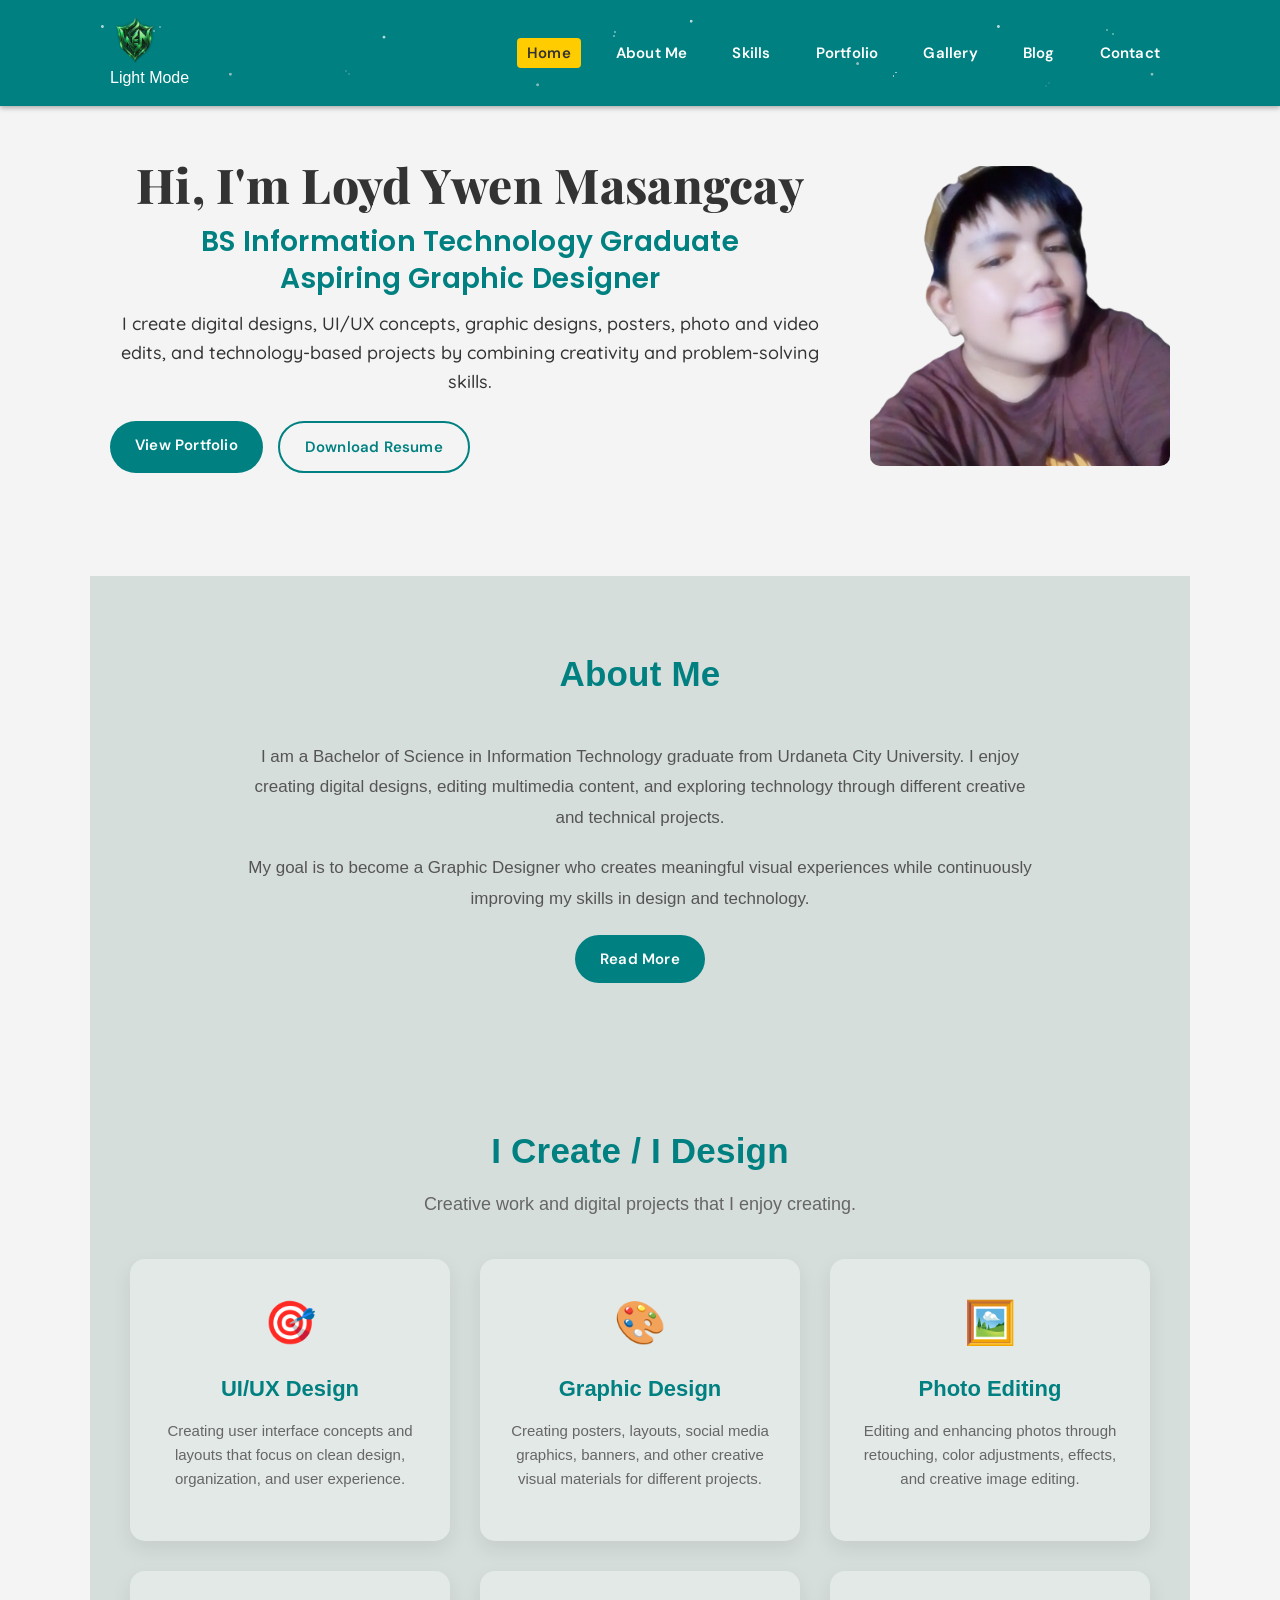
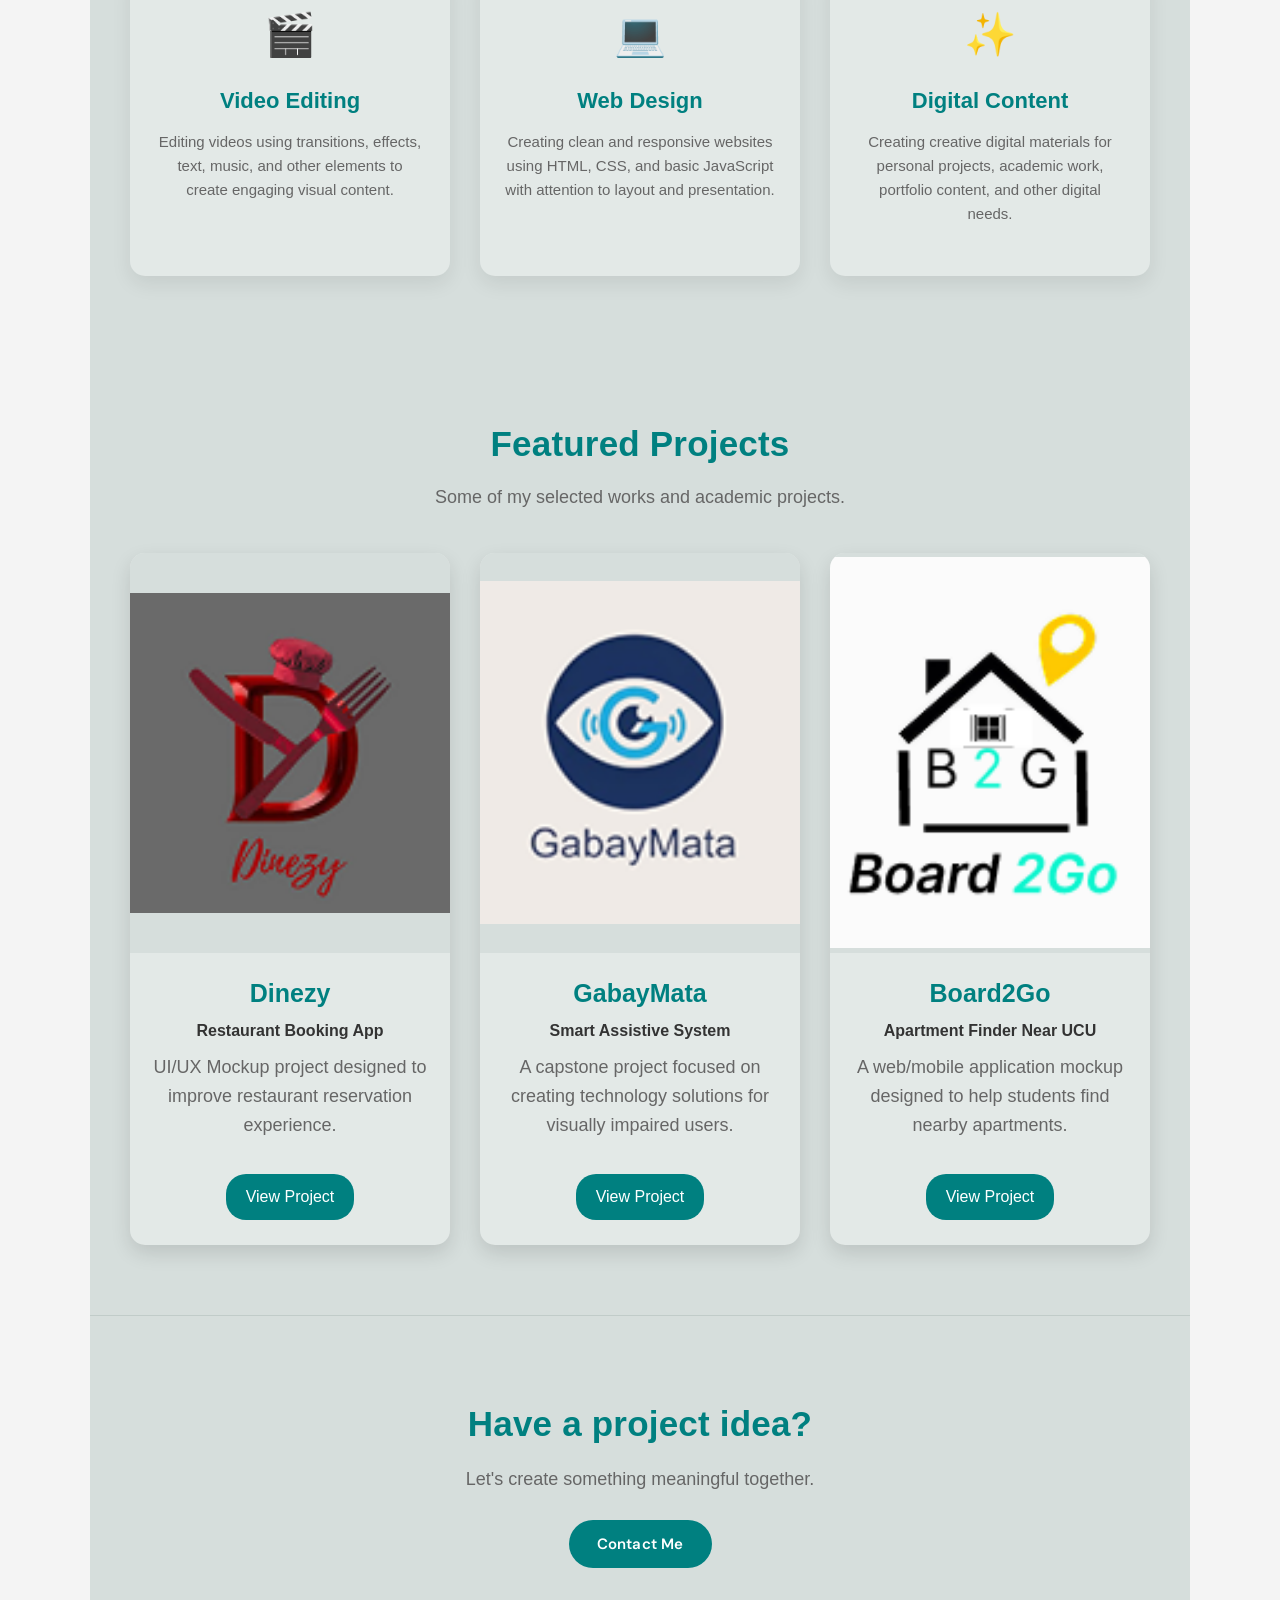
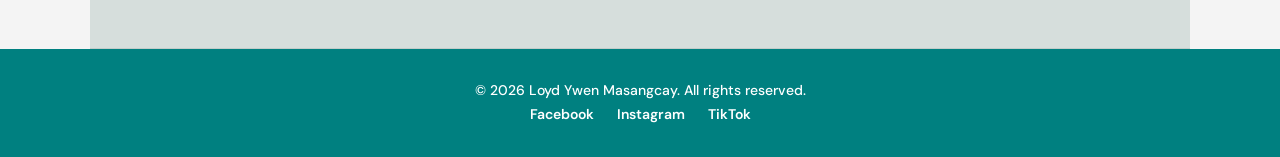
==== commit 04bec3ef: "Update index.html" ====
--- a/index.html
+++ b/index.html
@@ -33,16 +33,25 @@
 
     <div class="container">
 
-        <div class="logo">
-
-            <a href="index.html">
-
-                <img src="logo.png" alt="Logo">
-
-            </a>
-
-        </div>
-
+
+        <!-- LOGO / DARK MODE TOGGLE -->
+
+        <div class="logo theme-toggle" id="themeToggle">
+
+            <img
+                id="themeLogo"
+                src="logo.png"
+                alt="Light Mode Logo">
+
+            <span id="themeLabel">
+                Light Mode
+            </span>
+
+        </div>
+
+
+
+        <!-- MENU TOGGLE -->
 
         <div class="menu-toggle" onclick="toggleMenu(this)">
 
@@ -53,6 +62,9 @@
         </div>
 
 
+
+        <!-- NAVIGATION -->
+
         <nav>
 
             <ul>
@@ -174,9 +186,10 @@
                 </a>
 
 
-                <a href="Loyd Ywen Resume.pdf"
-                   class="btn secondary"
-                   download>
+                <a
+                    href="Loyd Ywen Resume.pdf"
+                    class="btn secondary"
+                    download>
 
                     Download Resume
 
@@ -669,7 +682,6 @@
 
             </a>
 
-
         </div>
 
     </div>
@@ -723,6 +735,14 @@
 <script src="hero.js"></script>
 
 
+
+<!-- =========================
+     DARK MODE
+========================= -->
+
+<script src="darkmode.js"></script>
+
+
 </body>
 
 </html>
--- a/hero.css
+++ b/hero.css
@@ -5,7 +5,7 @@
 ========================= */
 
 .hero {
-    padding: 0 20px 40px;
+    padding: 0 20px 50px;
     background-color: #f4f4f4;
 }
 
@@ -16,6 +16,7 @@
     max-width: 1100px;
     margin: 0 auto;
     gap: 40px;
+    min-height: 420px;
 }
 
 
@@ -125,7 +126,7 @@
 
 
 /* =========================
-   TABLET
+   RESPONSIVE
 ========================= */
 
 @media screen and (max-width: 768px) {
@@ -137,6 +138,7 @@
     .hero-container {
         flex-direction: column;
         text-align: center;
+        min-height: auto;
         gap: 25px;
     }
 
@@ -183,7 +185,7 @@
     .hero-image {
         width: 200px;
         height: 200px;
-        margin-top: 0;
+        margin-top: 5px;
     }
 
     .hero-image img {
@@ -203,7 +205,7 @@
 @media screen and (max-width: 480px) {
 
     .hero {
-        padding: 0 20px 40px;
+        padding: 0 20px 50px;
     }
 
     .hero-container {
--- a/home.css
+++ b/home.css
@@ -1,16 +1,12 @@
+
 /* ========================= 
    HOME ADDITIONAL SECTIONS 
 ========================= */
 
-
 .home-container{
-
     max-width:1100px;
-
     margin:auto;
-
     padding:0 20px;
-
 }
 
 
@@ -19,270 +15,170 @@
 ========================= */
 
 .hero-buttons{
-
     display:flex;
-
     gap:15px;
-
     margin-top:25px;
-
-}
-
+}
 
 .btn{
-
     display:inline-block;
-
     background:#008080;
-
-    color:white;
-
+    color:#FFFFFF !important;
     padding:12px 25px;
-
     border-radius:30px;
-
     text-decoration:none;
-
     transition:.3s;
-
-}
-
+}
 
 .btn:hover{
-
     background:#006666;
-
+    color:#FFFFFF !important;
     transform:translateY(-2px);
-
-}
-
+}
+
+
+/* =========================
+   DOWNLOAD RESUME
+   LIGHT MODE
+========================= */
 
 .btn.secondary{
-
     background:transparent;
-
+    color:#008080 !important;
+    border:2px solid #008080;
+}
+
+.btn.secondary:hover{
+    background:#008080;
+    color:#FFFFFF !important;
+}
+
+
+/* =========================
+   SECTION TITLE
+========================= */
+
+.section-title{
+    text-align:center;
+    margin-bottom:40px;
+}
+
+.section-title h2{
+    font-size:35px;
     color:#008080;
-
-    border:2px solid #008080;
-
-}
-
-
-.btn.secondary:hover{
-
-    background:#008080;
-
-    color:white;
-
-}
-
-
-/* =========================
-   SECTION TITLE
-========================= */
-
-.section-title{
-
+    margin-bottom:10px;
+}
+
+.section-title p{
+    color:#666;
+}
+
+
+/* =========================
+   ABOUT PREVIEW
+========================= */
+
+.about-preview{
+    padding:70px 20px;
+    background:#D6DEDC;
+}
+
+.about-preview-content{
+    max-width:800px;
+    margin:auto;
     text-align:center;
-
-    margin-bottom:40px;
-
-}
-
-
-.section-title h2{
-
-    font-size:35px;
-
+}
+
+.about-preview-content p{
+    font-size:17px;
+    line-height:1.8;
+    color:#555;
+    margin-bottom:20px;
+}
+
+
+/* =========================
+   I CREATE / I DESIGN
+========================= */
+
+.create-design{
+    padding:70px 20px;
+    background:#D6DEDC;
+}
+
+.create-grid{
+    max-width:1100px;
+    margin:auto;
+    display:grid;
+    grid-template-columns:repeat(3,1fr);
+    gap:30px;
+}
+
+.create-card{
+    background:#E3E9E7;
+    padding:30px 25px;
+    border-radius:15px;
+    text-align:center;
+    box-shadow:0 8px 20px rgba(0,0,0,.08);
+    transition:.3s;
+}
+
+.create-card:hover{
+    transform:translateY(-8px);
+    box-shadow:0 15px 30px rgba(0,0,0,.12);
+}
+
+.create-icon{
+    font-size:42px;
+    margin-bottom:15px;
+}
+
+.create-card h3{
     color:#008080;
-
-    margin-bottom:10px;
-
-}
-
-
-.section-title p{
-
+    font-size:22px;
+    margin-bottom:12px;
+}
+
+.create-card p{
     color:#666;
-
-}
-
-
-/* =========================
-   ABOUT PREVIEW
-========================= */
-
-.about-preview{
-
+    line-height:1.6;
+    font-size:15px;
+}
+
+
+/* =========================
+   FEATURED PROJECTS
+========================= */
+
+.featured-projects{
     padding:70px 20px;
-
     background:#D6DEDC;
-
-}
-
-
-.about-preview-content{
-
-    max-width:800px;
-
-    margin:auto;
-
+}
+
+.project-grid{
+    display:grid;
+    grid-template-columns:repeat(3,1fr);
+    gap:30px;
+}
+
+
+/* =========================
+   FEATURED PROJECT CARD
+========================= */
+
+.project-card{
+    background:#E3E9E7;
+    border-radius:15px;
+    overflow:hidden;
+    box-shadow:0 8px 20px rgba(0,0,0,.12);
+    transition:.3s;
     text-align:center;
-
-}
-
-
-.about-preview-content p{
-
-    font-size:17px;
-
-    line-height:1.8;
-
-    color:#555;
-
-    margin-bottom:20px;
-
-}
-
-
-/* =========================
-   I CREATE / I DESIGN
-========================= */
-
-.create-design{
-
-    padding:70px 20px;
-
-    background:#D6DEDC;
-
-}
-
-
-.create-grid{
-
-    max-width:1100px;
-
-    margin:auto;
-
-    display:grid;
-
-    grid-template-columns:repeat(3,1fr);
-
-    gap:30px;
-
-}
-
-
-.create-card{
-
-    background:#E3E9E7;
-
-    padding:30px 25px;
-
-    border-radius:15px;
-
-    text-align:center;
-
-    box-shadow:0 8px 20px rgba(0,0,0,.08);
-
-    transition:.3s;
-
-}
-
-
-.create-card:hover{
-
+    padding-bottom:25px;
+}
+
+.project-card:hover{
     transform:translateY(-8px);
-
-    box-shadow:0 15px 30px rgba(0,0,0,.12);
-
-}
-
-
-.create-icon{
-
-    font-size:42px;
-
-    margin-bottom:15px;
-
-}
-
-
-.create-card h3{
-
-    color:#008080;
-
-    font-size:22px;
-
-    margin-bottom:12px;
-
-}
-
-
-.create-card p{
-
-    color:#666;
-
-    line-height:1.6;
-
-    font-size:15px;
-
-}
-
-
-/* =========================
-   FEATURED PROJECTS
-========================= */
-
-.featured-projects{
-
-    padding:70px 20px;
-
-    background:#D6DEDC;
-
-}
-
-
-.project-grid{
-
-    display:grid;
-
-    grid-template-columns:repeat(3,1fr);
-
-    gap:30px;
-
-}
-
-
-/* =========================
-   FEATURED PROJECT CARD
-========================= */
-
-.project-card{
-
-    background:#E3E9E7;
-
-    border-radius:15px;
-
-    overflow:hidden;
-
-    box-shadow:0 8px 20px rgba(0,0,0,.12);
-
-    transition:.3s;
-
-    text-align:center;
-
-    padding-bottom:25px;
-
-}
-
-
-.project-card:hover{
-
-    transform:translateY(-8px);
-
     box-shadow:0 15px 30px rgba(0,0,0,.15);
-
 }
 
 
@@ -292,21 +188,13 @@
 ========================= */
 
 .project-card img{
-
     width:100%;
-
     height:auto;
-
     aspect-ratio:4 / 5;
-
     object-fit:contain;
-
     object-position:center;
-
     display:block;
-
     background:#D6DEDC;
-
 }
 
 
@@ -315,35 +203,21 @@
 ========================= */
 
 .project-card h3{
-
     color:#008080;
-
     font-size:25px;
-
     margin:20px 0 5px;
-
-}
-
+}
 
 .project-card h4{
-
     font-size:16px;
-
     color:#333;
-
     margin:0 0 10px;
-
-}
-
+}
 
 .project-card p{
-
     padding:0 20px;
-
     color:#666;
-
     line-height:1.6;
-
 }
 
 
@@ -352,32 +226,20 @@
 ========================= */
 
 .project-btn{
-
     display:inline-block;
-
     margin-top:15px;
-
     padding:10px 20px;
-
     background:#008080;
-
-    color:white;
-
+    color:#FFFFFF !important;
     text-decoration:none;
-
     border-radius:20px;
-
     transition:.3s;
-
-}
-
+}
 
 .project-btn:hover{
-
     background:#006666;
-
+    color:#FFFFFF !important;
     transform:translateY(-2px);
-
 }
 
 
@@ -386,100 +248,189 @@
 ========================= */
 
 .contact-cta{
-
     padding:80px 20px;
-
     text-align:center;
-
     background:#D6DEDC;
-
     color:#333;
-
     border-top:1px solid #c1ccc9;
-
     border-bottom:1px solid #c1ccc9;
-
-}
-
+}
 
 .contact-cta h2{
-
     font-size:35px;
-
     color:#008080;
-
     margin-bottom:12px;
-
-}
-
+}
 
 .contact-cta p{
-
     font-size:18px;
-
     color:#666;
-
     margin-bottom:25px;
-
-}
-
+}
 
 .contact-cta .btn{
-
     background:#008080;
-
-    color:white;
-
+    color:#FFFFFF !important;
     padding:12px 28px;
-
-}
-
+}
 
 .contact-cta .btn:hover{
-
     background:#006666;
-
+    color:#FFFFFF !important;
     transform:translateY(-3px);
-
-}
-
-
-/* =========================
-   FOOTER
-========================= */
-
-footer{
-
-    background:#008080;
-
-    color:white;
-
-    padding:35px 20px;
-
-    text-align:center;
-
-    border-top:4px solid #006666;
-
-}
-
-
-/* =========================
+}
+
+
+/* ==================================================
+   DARK MODE
+================================================== */
+
+
+/* =========================
+   DARK MODE SECTIONS
+========================= */
+
+html.dark-mode .about-preview,
+html.dark-mode .create-design,
+html.dark-mode .featured-projects,
+html.dark-mode .contact-cta{
+    background:#111827;
+}
+
+
+/* =========================
+   DARK MODE SECTION TITLES
+========================= */
+
+html.dark-mode .section-title h2,
+html.dark-mode .create-card h3,
+html.dark-mode .project-card h3,
+html.dark-mode .contact-cta h2{
+    color:#1E3A8A;
+}
+
+
+/* =========================
+   DARK MODE DESCRIPTION
+========================= */
+
+html.dark-mode .section-title p,
+html.dark-mode .create-card p,
+html.dark-mode .project-card p,
+html.dark-mode .contact-cta p,
+html.dark-mode .about-preview-content p{
+    color:#666;
+}
+
+
+/* =========================
+   DARK MODE CARDS
+========================= */
+
+html.dark-mode .create-card,
+html.dark-mode .project-card{
+    background:#FFFFFF;
+}
+
+
+/* =========================
+   DARK MODE SUBTITLE
+========================= */
+
+html.dark-mode .project-card h4{
+    color:#333;
+}
+
+
+/* ==================================================
+   DARK MODE - NORMAL BUTTONS
+================================================== */
+
+html.dark-mode .btn:not(.secondary),
+html.dark-mode .contact-cta .btn{
+
+    background:#1E3A8A;
+    color:#FFFFFF !important;
+    border:2px solid #1E3A8A;
+
+}
+
+html.dark-mode .btn:not(.secondary):hover,
+html.dark-mode .contact-cta .btn:hover{
+
+    background:#172554;
+    color:#FFFFFF !important;
+    border-color:#172554;
+
+}
+
+
+/* ==================================================
+   DARK MODE - VIEW PROJECT
+================================================== */
+
+html.dark-mode .project-btn{
+
+    background:#1E3A8A;
+    color:#FFFFFF !important;
+    border:2px solid #1E3A8A;
+
+}
+
+html.dark-mode .project-btn:hover{
+
+    background:#172554;
+    color:#FFFFFF !important;
+    border-color:#172554;
+
+}
+
+
+/* ==================================================
+   DARK MODE - DOWNLOAD RESUME
+   SAME STYLE AS LIGHT MODE
+================================================== */
+
+html.dark-mode .btn.secondary{
+
+    background:transparent;
+    color:#1E3A8A !important;
+    border:2px solid #1E3A8A;
+
+}
+
+html.dark-mode .btn.secondary:hover{
+
+    background:#1E3A8A;
+    color:#FFFFFF !important;
+    border-color:#1E3A8A;
+
+}
+
+
+/* =========================
+   DARK MODE FOOTER
+========================= */
+
+html.dark-mode footer{
+    background:#172554;
+    color:#D1D5DB;
+    border-top:4px solid #1E3A8A;
+}
+
+
+/* ==================================================
    MOBILE
-========================= */
+================================================== */
 
 @media(max-width:900px){
 
     .create-grid{
-
         grid-template-columns:repeat(2,1fr);
-
-    }
-
+    }
 
     .project-grid{
-
         grid-template-columns:repeat(2,1fr);
-
     }
 
 }
@@ -488,95 +439,50 @@
 @media(max-width:768px){
 
     .hero-buttons{
-
         justify-content:center;
-
         flex-direction:column;
-
-    }
-
+    }
 
     .hero-buttons .btn{
-
         text-align:center;
-
-    }
-
+    }
 
     .create-grid{
-
         grid-template-columns:1fr;
-
-    }
-
+    }
 
     .project-grid{
-
         grid-template-columns:1fr;
-
-    }
-
+    }
 
     .section-title h2{
-
         font-size:28px;
-
-    }
-
-
-    /* =========================
-       FEATURED PROJECT IMAGE
-       FULL IMAGE VISIBLE
-    ========================= */
+    }
 
     .project-card img{
-
         width:100%;
-
         height:auto;
-
         aspect-ratio:4 / 5;
-
         object-fit:contain;
-
         object-position:center;
-
         display:block;
-
         background:#D6DEDC;
-
-    }
-
+    }
 
     .project-card h3{
-
         font-size:23px;
-
-    }
-
-
-    /* =========================
-       CONTACT CTA MOBILE
-    ========================= */
+    }
 
     .contact-cta{
-
         padding:65px 20px;
-
-    }
-
+    }
 
     .contact-cta h2{
-
         font-size:28px;
-
-    }
-
+    }
 
     .contact-cta p{
-
         font-size:16px;
-
-    }
-
-}
+    }
+
+}
